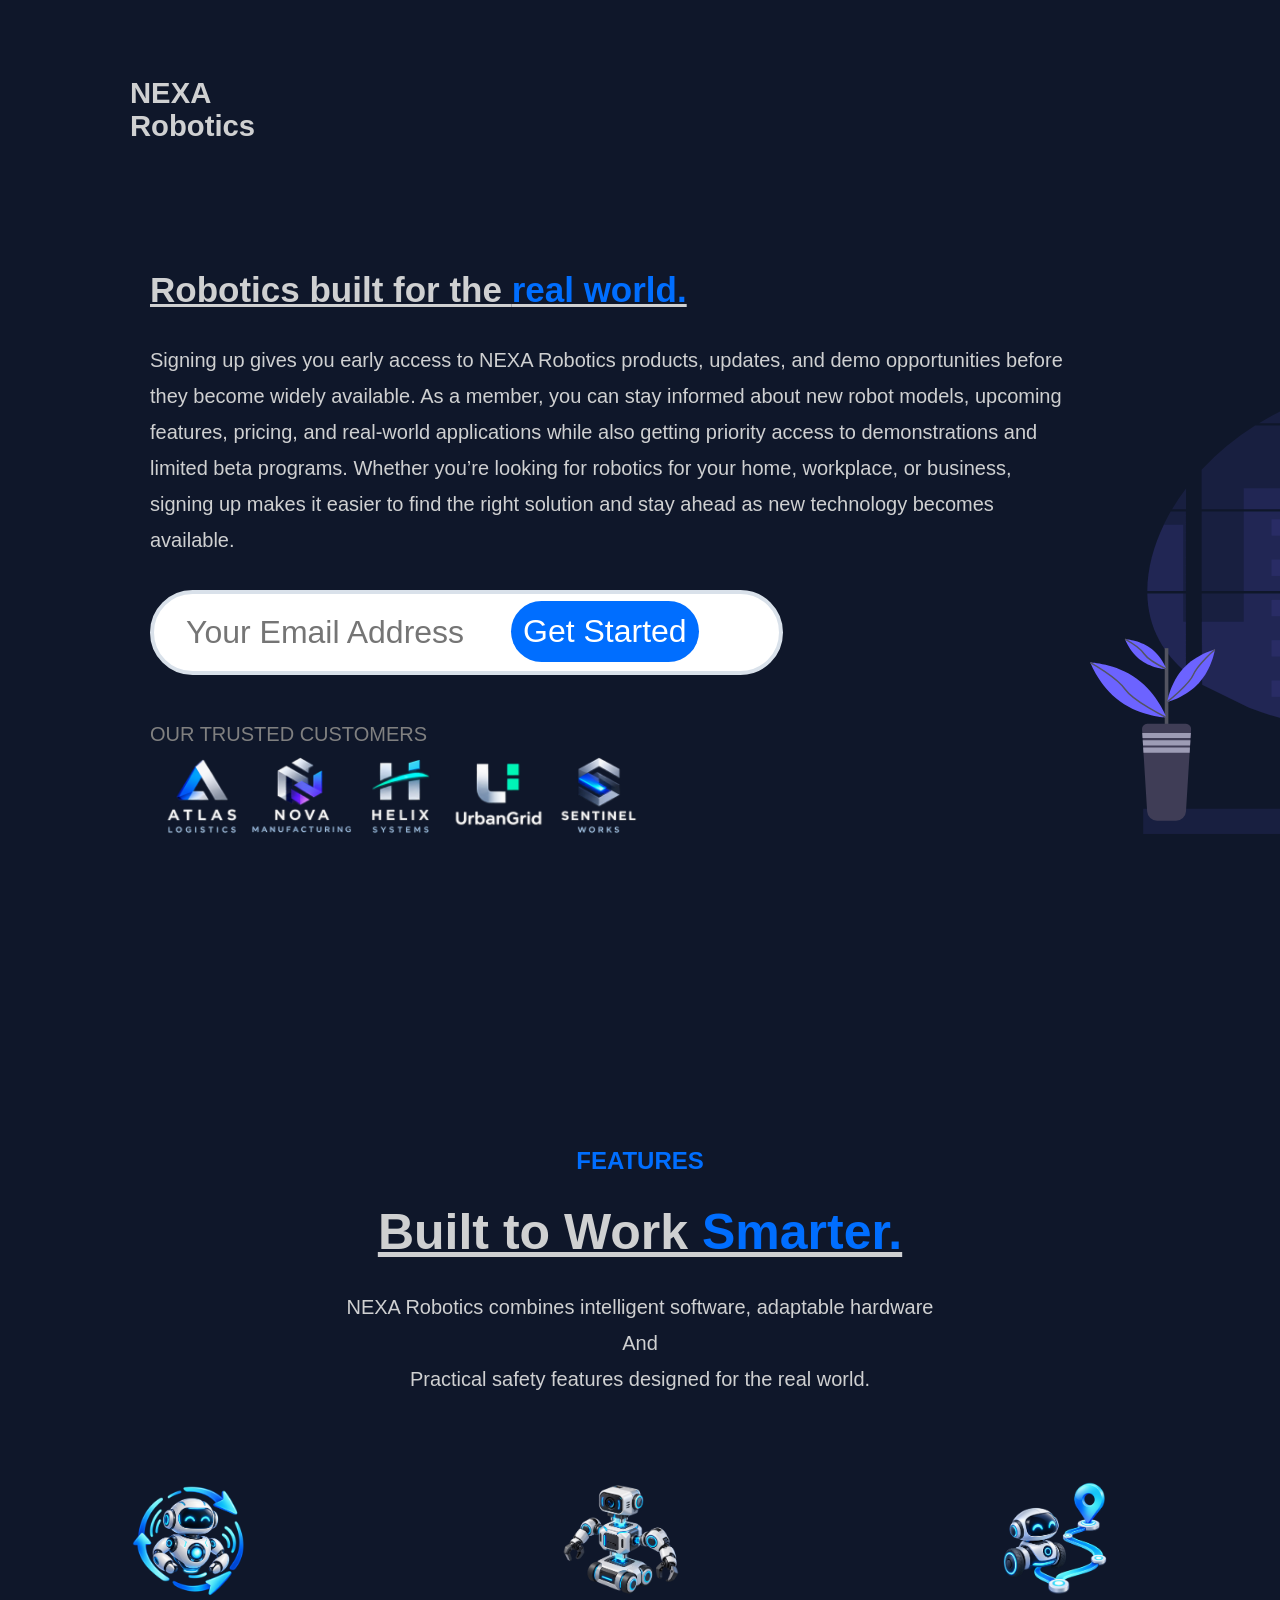
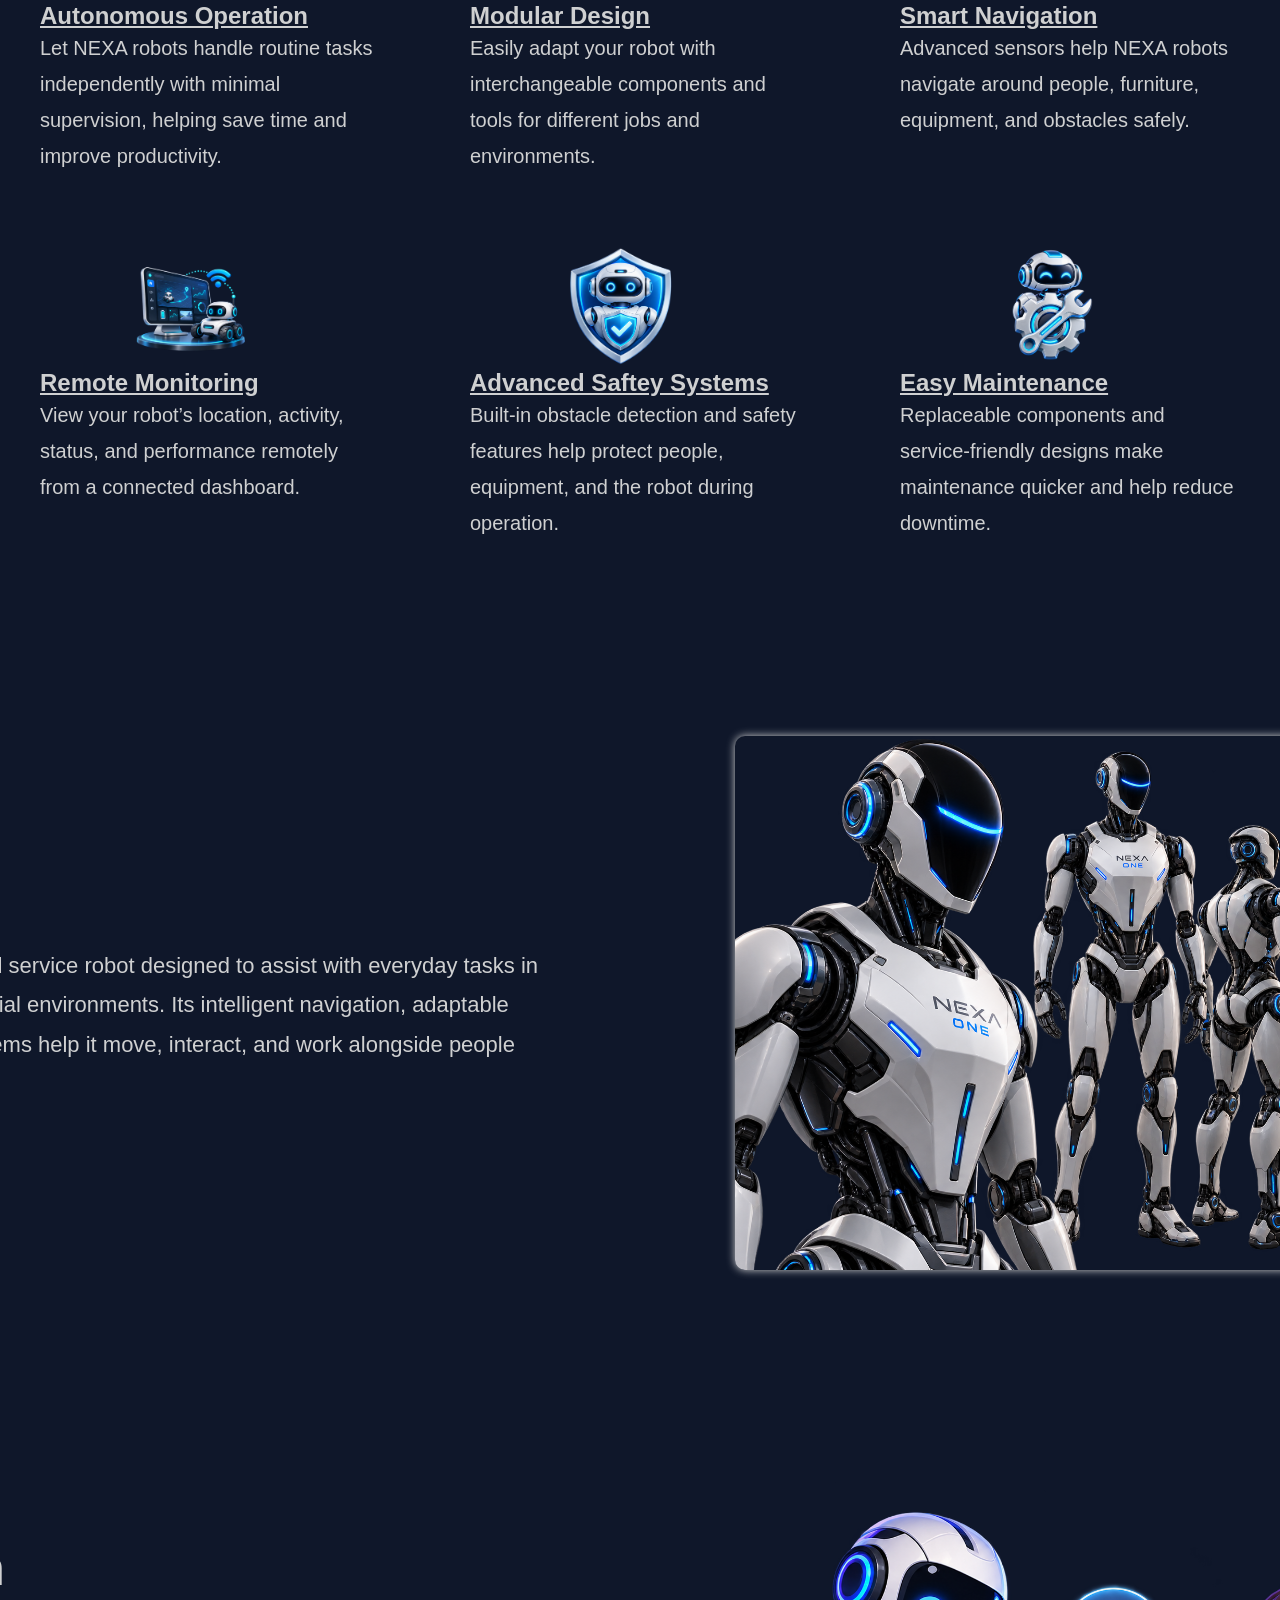
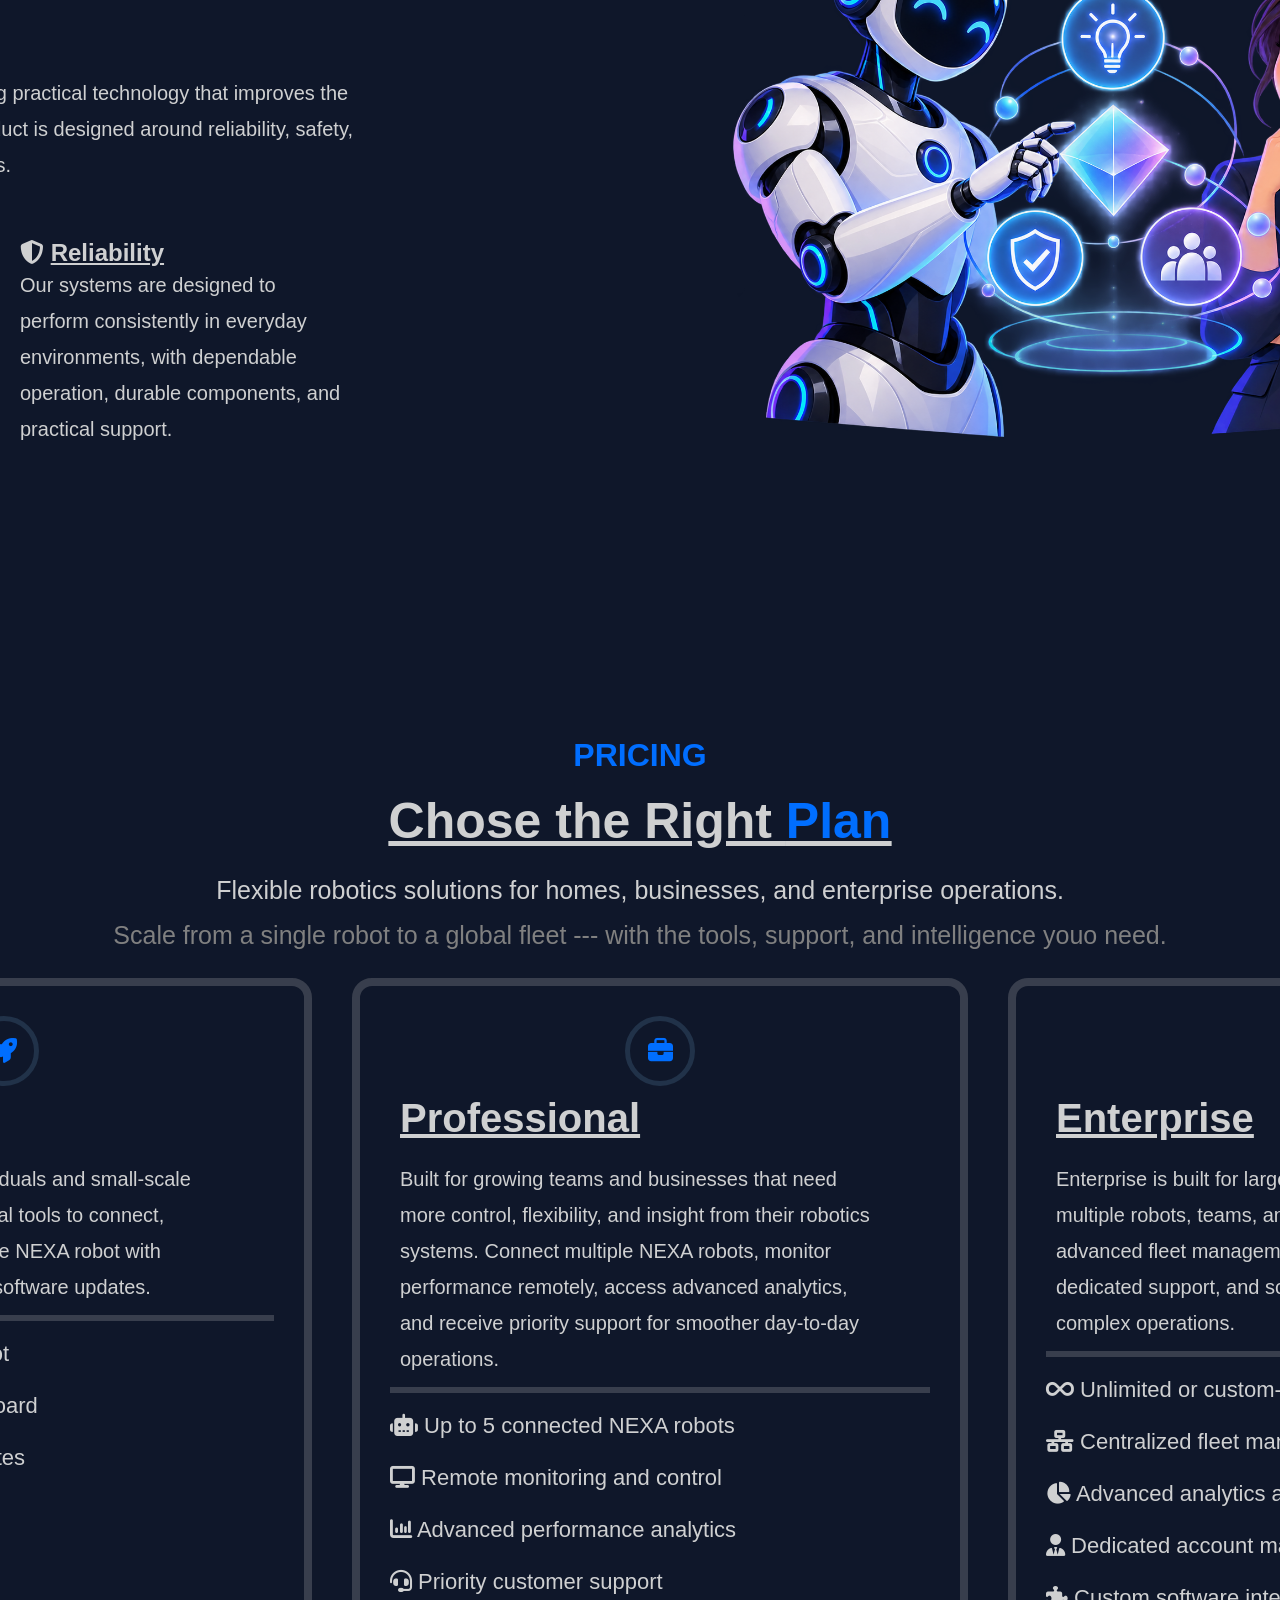
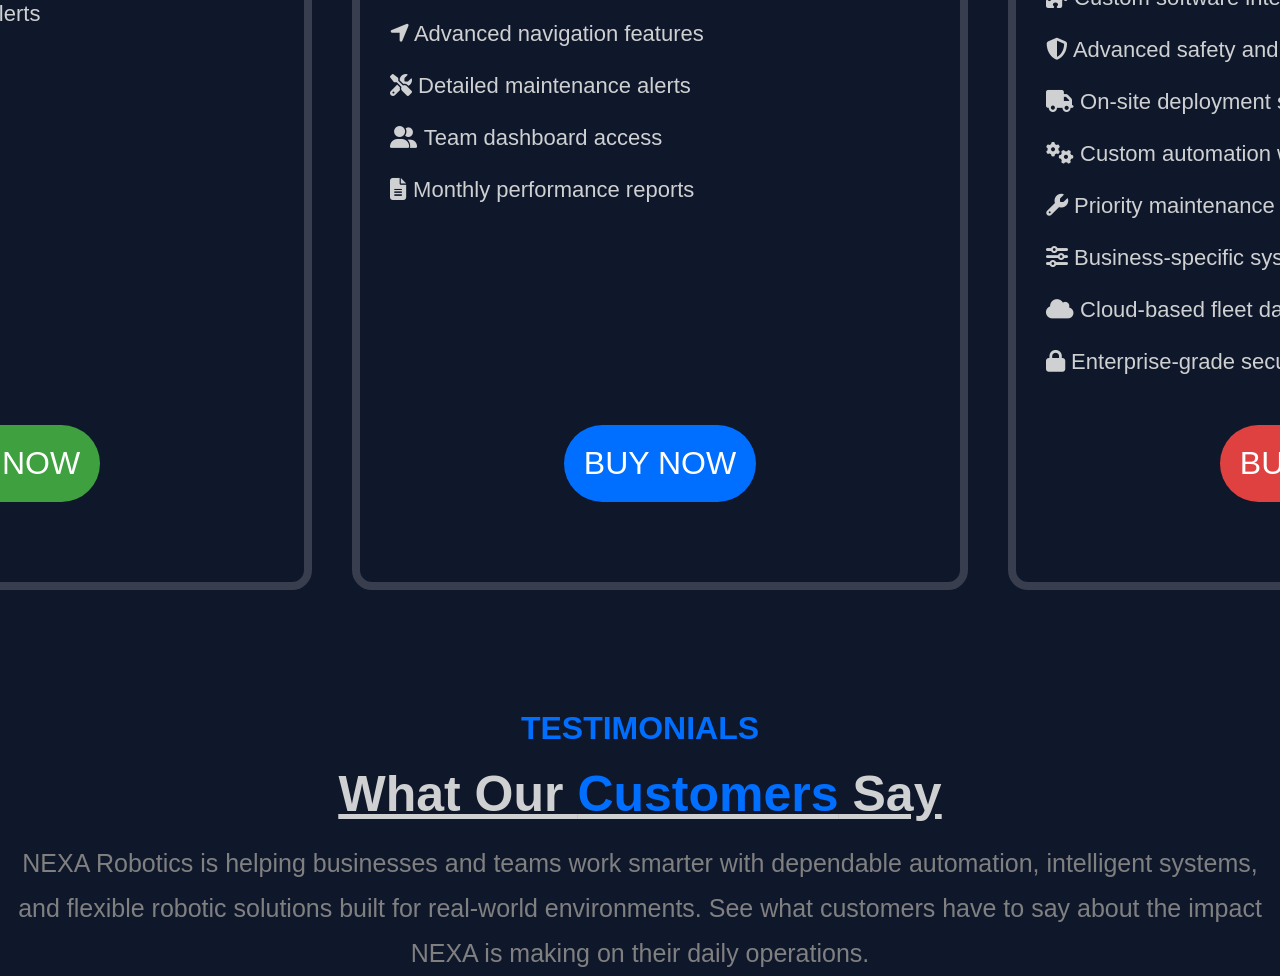
==== index.html @ 215483c0 "testimonials" ====
<!DOCTYPE html>
<html lang="en">
<head>
  <meta charset="UTF-8">
  <meta name="viewport" content="width=device-width, initial-scale=1.0">
  <title>NEXA Robotics</title>
  <link rel="stylesheet" href="style.css">

  <link
  rel="stylesheet"
  href="https://cdnjs.cloudflare.com/ajax/libs/font-awesome/6.7.2/css/all.min.css"/>


</head>
<body>
  <nav>
  <section class="landing">

<div class="page-title">
  <img class="page__title--img" src="./assets/CHP.png" alt="CHP">
  <h1>NEXA Robotics</h1>
</div>

    <ul class="nav__link--list">
      <li class="nav__link">
        <a href="index.html" class="nav__link--underline">Home</a>
      </li>

      <li class="nav__link"><a href="pages/about.html" class="nav__link--underline">About</a></li>
      <li class="nav__link"><a href="pages/blog.html" class="nav__link--underline">Blog</a></li>
      <li class="nav__link"><a href="pages/pricing.html" class="nav__link--underline">Pricing</a></li>
      <li class="nav__link"><a href="mailto:Buchert_Industries@outlook.com" class="nav__link--underline">Contact</a></li>
      <li class="nav__link"><a href="pages/login.html" class="nav__link--underline">Login</a></li>
      <li class="nav__link"><a href="pages/signup.html" class="nav__link--signup">Sign Up</a></li>
    </ul>
    </nav>

  <header>
    <div class="container">
      <div class="row">
        <div class="header__description">
          <h2>Robotics built for the 
            <span class="text--color">real world.</span>
          </h2>
          <p class="header__description--para">
            Signing up gives you early access to NEXA Robotics products, updates, and demo opportunities before they become widely available. As a member, you can stay informed about new robot models, upcoming features, pricing, and real-world applications while also getting priority access to demonstrations and limited beta programs. Whether you’re looking for robotics for your home, workplace, or business, signing up makes it easier to find the right solution and stay ahead as new technology becomes available.

          </p>

          <div class="header__email">
            <input type="text" class="header__email--input" placeholder="Your Email Address">
            <button class="header__email--btn">Get Started</button>
          </div>

          <br>
          <p class="header__customers--title">
            OUR TRUSTED CUSTOMERS
          </p>
        <img src="./assets/TC.png" class="header__customers" alt="TC">

        </div>

        <figure class="header__img--wrapper"> 
          <img src="./assets/undraw_robotics_0czc.svg" class="header__img" alt="GSW">
        </figure>
      </div>

    </div>

      </header>  
    </section>
<br>

<!--Features-->
    <section id="features">
      <div class="container">
        <div class="row__narrow">
          
        <div class="features__title"> 
          <h4><span class="text--color">FEATURES</span></h4>
          <br>
        <u> 
          <h1>Built to Work 
            <span class="text--color">Smarter.</span>
          </h1> 
        </u>
            
          <br>
            <p class="features__subtitle ">NEXA Robotics combines intelligent software, adaptable hardware <br>And<br> Practical safety features designed for the real world.</p>

      </div>


<!--Antonomous Operation-->
        <div class="features__list">

        <div class="feature">
          <div class="feature__row">
            <figure class="feature__img--wrapper">
              <img src="./assets/AO.png" alt="Autonomous Operation" class="feature__img">
            </figure>

            <div class="feature__text">
              <h2 class="feature__title">Autonomous Operation</h2>
              <p class="feature__para">Let NEXA robots handle routine tasks independently with minimal supervision, helping save time and improve productivity.</p>
            </div>
          </div>
        </div>

<!--Modular Design-->
        <div class="feature">
          <div class="feature__row">
            <figure class="feature__img--wrapper">
              <img src="./assets/MD.png" alt="Autonomous Operation" class="feature__img">
            </figure>

            <div class="feature__text">
              <h2 class="feature__title">Modular Design</h2>
              <p class="feature__para">Easily adapt your robot with interchangeable components and tools for different jobs and environments.</p>
            </div>
          </div>
        </div>

<!--Smart Nav-->
        <div class="feature">
          <div class="feature__row">
            <figure class="feature__img--wrapper">
              <img src="./assets/SN.png" alt="Autonomous Operation" class="feature__img">
            </figure>

            <div class="feature__text">
              <h2 class="feature__title">Smart Navigation</h2>
              <p class="feature__para">Advanced sensors help NEXA robots navigate around people, furniture, equipment, and obstacles safely.</p>
            </div>
          </div>
        </div>

<!--Remote Monitoring-->
        <div class="feature">
          <div class="feature__row">
            <figure class="feature__img--wrapper">
              <img src="./assets/RM.png" alt="Autonomous Operation" class="feature__img">
            </figure>

            <div class="feature__text">
              <h2 class="feature__title">Remote Monitoring</h2>
              <p class="feature__para">View your robot’s location, activity, status, and performance remotely from a connected dashboard.</p>
            </div>
          </div>
        </div>

<!--Advanced Saftey Systems-->
        <div class="feature">
          <div class="feature__row">
            <figure class="feature__img--wrapper">
              <img src="./assets/ASS.png" alt="Autonomous Operation" class="feature__img">
            </figure>

            <div class="feature__text">
              <h2 class="feature__title">Advanced Saftey Systems</h2>
              <p class="feature__para">Built-in obstacle detection and safety features help protect people, equipment, and the robot during operation.</p>
            </div>
          </div>
        </div>

<!--Easy Maintenance-->
        <div class="feature">
          <div class="feature__row">
            <figure class="feature__img--wrapper">
              <img src="./assets/EM.png" alt="Autonomous Operation" class="feature__img">
            </figure>

            <div class="feature__text">
              <h2 class="feature__title">Easy Maintenance</h2>
              <p class="feature__para">Replaceable components and service-friendly designs make maintenance quicker and help reduce downtime.</p>
            </div>
          </div>
        </div>
        
      </div>
<br>



<!--Latest Product-->
      <section id="latest">
        <div class="container">
          <div class="latest-product">

            <div class="latest-title">
              
              <h2 class="text--color">LATEST RELEASE</h2>
              <br>
              
              <h1>NEXA ONE</h1>
              <br>
            
            <div class="latest__para">
              <p class="latest__para--text">NEXA One is a versatile humanoid service robot designed to assist with everyday tasks in homes, workplaces, and commercial environments. Its intelligent navigation, adaptable design, and advanced safety systems help it move, interact, and work alongside people efficiently and reliably.</p>
            
            </div>
            
            <div class="latest__ON">
                <button class="latest__ON--btn">
                  Order Now
                </button>

              </div>

            </div>

            <div class="latest__product">

              <figure class="latest__product--wrapper">
                <img src="./assets/NEXA-ONE.png" alt="" class="latest__product--img">

              </figure>

            </div>
          </div>
        </div>
      </section>



<!--Company Values-->
<section id="values">
    <div class="containter">
      <div class="company__values">
        <div class="company__values--wrapper">

          <div class="company__values--title">

              <h2 class="text--color">VALUES</h2>
              <br>

              <h1>We Build With <span class="text--color">Purpose.</span></h1>

              <p class="values__title--para">
                NEXA Robotics is focused on creating practical technology that improves the way people live and work. Every product is designed around reliability, safety, adaptability, and long-term usefulness.
              </p>            
          </div>
<br>    
<br> 
<!--Innovation-->             
              <div class="values__list">
                <div class="company__value--title">
                  <h2><i class="fa-solid fa-lightbulb"></i> <u>Innovation</u></h2>


                  <p>
                    We push robotics forward with smarter software, adaptable hardware, and new ideas designed to solve real-world problems.
                  </p>
                </div>

        
<!--Reliability-->

                <div class="company__value--title">
                  <h2><i class="fa-solid fa-shield-halved"></i> <u>Reliability</u></h2>

                  <p>
                    Our systems are designed to perform consistently in everyday environments, with dependable operation, durable components, and practical support.
                  </p>
                </div>

            </div>
<br>
            <div class="value__LM">
              <button class="value__LM--btn">
                Learn More
              </button>
            </div>
            
          </div>

<!--Main Company Value Image-->
            <div class="values__img">

              <figure class="values__img--wrapper">
                <img src="./assets/Values.png" alt="" class="company__values--img">

              </figure>

            </div>

          </div>
        </div>
  </section>

<!-- Plans -->
  <section id="pricing">
    <div class="container">
      <div class="customer__plans--wrapper">

          <div class="customer__plans--title">
            <h2><span class="text--color">PRICING</span></h2>
            <br>
            
            <u>
              <h1>Chose the Right <span class="text--color">Plan</span></h1>
            </u>            
            <br>
            
            <p>Flexible robotics solutions for homes, businesses, and enterprise operations.</p>
            <p><span class="sub__text--color">Scale from a single robot to a global fleet --- with the tools, support, and intelligence youo need.</span></p>

          </div>

<!-- Plan Types -->
<div class="plan__types">

<!-- Starter -->
            <div class="plan__type">

              <div class="main__icon--wrapper">
                <h4 class="plan__main--i"><i class="fa-solid fa-rocket"></i></h4>
              </div>

                <h2 class="plan__type--title">Starter</h2>
                <p class="plan__type--para">A simple entry point for individuals and small-scale robotics use. Get the essential tools to connect, monitor, and maintain a single NEXA robot with straightforward support and software updates.</p>
              <h1 class="plan__title--sep"></h1>
              
            <div class="WYG__list--wrapper">
              <div class="WYG__list">
                <ul><i class="fa-solid fa-robot"></i> 1 connected NEXA robot</ul>
                <br>
                <ul><i class="fa-solid fa-desktop"></i> Basic monitoring dashboard</ul>
                <br>
                <ul><i class="fa-solid fa-rotate"></i> Standard software updates</ul>
                <br>
                <ul><i class="fa-solid fa-envelope"></i> Email support</ul>
                <br>
                <ul><i class="fa-solid fa-chart-line"></i> Basic activity reports</ul>
                <br>
                <ul><i class="fa-solid fa-bell"></i> Essential maintenance alerts</ul>
              </div>

              <div class="plan__button--wrapper">
                <div class="price__low--wrapper">
                  <button class="price__low">
                    BUY NOW
                  </button>
                </div>
              </div>

            </div>
          </div>

<!-- Professional -->
            <div class="plan__type">

              <div class="main__icon--wrapper">
                <h4 class="plan__main--i"><i class="fa-solid fa-briefcase"></i></h4>
              </div>

                <h2 class="plan__type--title">Professional</h2>
                <p class="plan__type--para">Built for growing teams and businesses that need more control, flexibility, and insight from their robotics systems. Connect multiple NEXA robots, monitor performance remotely, access advanced analytics, and receive priority support for smoother day-to-day operations.</p>
              <h1 class="plan__title--sep"></h1>

            <div class="WYG__list--wrapper">
              <div class="WYG__list">
                <ul><i class="fa-solid fa-robot"></i> Up to 5 connected NEXA robots</ul>
                  <br>
                <ul><i class="fa-solid fa-display"></i> Remote monitoring and control</ul>
                  <br>
                <ul><i class="fa-solid fa-chart-column"></i> Advanced performance analytics</ul>
                  <br>
                <ul><i class="fa-solid fa-headset"></i> Priority customer support</ul>
                  <br>
                <ul><i class="fa-solid fa-location-arrow"></i> Advanced navigation features</ul>
                  <br>
                <ul><i class="fa-solid fa-screwdriver-wrench"></i> Detailed maintenance alerts</ul>
                  <br>
                <ul><i class="fa-solid fa-user-group"></i> Team dashboard access</ul>
                  <br>
                 <ul><i class="fa-solid fa-file-lines"></i> Monthly performance reports</ul>
              </div>

              <div class="plan__button--wrapper">
                <div class="price__med--wrapper">
                  <button class="price__med">
                    BUY NOW
                  </button>
                </div>
              </div>

            </div>  
          </div>
<!-- Enterprise -->

          <div class="plan__type">

            <div class="main__icon--wrapper">
              <h4 class="plan__main--i"><i class="fa-solid fa-building"></i></h4>
            </div>

              <h2 class="plan__type--title">Enterprise</h2>
              <p class="plan__type--para">Enterprise is built for large organizations managing multiple robots, teams, and locations. It includes advanced fleet management, custom integrations, dedicated support, and scalable tools designed for complex operations.</p>
            <h1 class="plan__title--sep"></h1>

            <div class="WYG__list--wrapper">
              <div class="WYG__list">
                <ul><i class="fa-solid fa-infinity"></i> Unlimited or custom-sized robot fleet</ul>
                  <br>
                <ul><i class="fa-solid fa-network-wired"></i> Centralized fleet management</ul>
                  <br>
                <ul><i class="fa-solid fa-chart-pie"></i> Advanced analytics and reporting</ul>
                  <br>
                <ul><i class="fa-solid fa-user-tie"></i> Dedicated account manager</ul>
                  <br>
                <ul><i class="fa-solid fa-puzzle-piece"></i> Custom software integrations</ul>
                  <br>
                <ul><i class="fa-solid fa-shield-halved"></i> Advanced safety and access controls</ul>
                  <br>
                <ul><i class="fa-solid fa-truck"></i> On-site deployment support</ul>
                  <br>
                <ul><i class="fa-solid fa-gears"></i> Custom automation workflows</ul>
                  <br>
                <ul><i class="fa-solid fa-wrench"></i> Priority maintenance assistance</ul>
                  <br>
                <ul><i class="fa-solid fa-sliders"></i> Business-specific system configuration</ul>
                  <br>
                <ul><i class="fa-solid fa-cloud"></i> Cloud-based fleet data synchronization</ul>
                  <br>
                <ul><i class="fa-solid fa-lock"></i> Enterprise-grade security controls</ul>
              </div>

              <div class="plan__button--wrapper">
                <div class="price__high--wrapper">
                  <button class="price__high">
                    BUY NOW
                  </button>
                </div>
              </div>

            </div>
          </div>

          
          </div>
        </div>
      </div>
    </div>
  </section>

  <section id="testimonials">
    <div class="container">
      <div class="company__test">

        <div class="company__test--title">

          <h2><span class="text--color">TESTIMONIALS</span></h2>
          <br>

          <u>
            <h1>What Our <span class="text--color">Customers</span> Say</h1>
          </u>
          <br>

          <p><span class="sub__text--color">
            NEXA Robotics is helping businesses and teams work smarter with dependable automation, intelligent systems, and flexible robotic solutions built for real-world environments. See what customers have to say about the impact NEXA is making on their daily operations.
          </span></p>

        </div>

                
        </div>
      </div>
    </section>

  </body>
</html>
---- style.css ----
* {
  font-family: "Franklin Gothic Medium", "Arial Narrow", Arial, sans-serif;
  padding: 0;
  margin: 0;
  box-sizing: border-box;
  color: rgb(207, 208, 209);

}

body {
  background-color: #0f172a;
}

html {
  scroll-behavior: smooth;
}

a {
  text-decoration: none;
}

p {
  font-size: 20px;
  line-height: 1.8;
  display: block;
}

.text--color {
  color: rgb(0, 110, 255);
}

.sub__text--color{
  color: grey;
}

@keyframes fade-up {
  0% {
    opacity: 0;
    transform: translateY(40px);
  }

  100% {
    opacity: 1;
    transform: translateY(0);
  }
}

/*Nav Animation*/
.nav__link--underline {
  position: relative;
  text-decoration: none;
}

.nav__link--underline::after {
  content: "";
  position: absolute;
  left: 0;
  bottom: -4px;

  width: 0;
  height: 3px;

  background-color: rgb(0, 110, 255);
  transition: width 0.4s ease;
}

.nav__link--underline:hover::after {
  width: 100%;
}

.nav__link--signup {
  padding: 10px;
  border-radius: 100px;
  transition: all 800ms ease;
}

.nav__link--signup:hover {
  background-color: rgb(0, 110, 255);
  color: white;
}

/*Landing*/

.landing {
  display: inline-block;
  display: flex;
}

.nav__link--list {
  padding-left: 1000px;
  list-style: none;
  display: flex;
  align-items: center;
  gap: 40px;
  font-size: 25px;
  animation: fade-up 600ms 1000ms backwards;
}

.page-title {
  display: flex;
  margin: 30px;
  padding: 30px;
  justify-content: space-around;
  align-items: center;
  padding-left: 100px;
  font-size: 25px;
  animation: fade-up 600ms 1000ms backwards;
}

.page__title--img {
  overflow: hidden;
  border-radius: 8px;
  height: 100px;
  width: 100px;
  max-width: 100%;
  margin: 0 auto;
  justify-content: space-between;
  align-items: center;
  animation: fade-up 600ms 1000ms backwards;
}

/* Get Started */
.row {
  display: flex;
  align-items: center;
  justify-content: space-between;

  max-width: 1200px;
  margin-left: 100px;
  padding: 50px;
}

.header__customers {
  width: 500px;
  max-width: 100%;
  margin-top: -40px;
  display: flex;
  animation: fade-up 400ms 350ms backwards;
}

.header__img {
  width: 500%;
  max-width: 768px;
  overflow: hidden;
  border-radius: 12px;
  margin-left: 20px;
  animation: fade-up 400ms 600ms backwards;
}

.header__description h2 {
  text-decoration: underline;
  font-size: 35px;
  animation: fade-up 400ms 900ms backwards;
}

.header__description--para {
  margin: 32px 0px;
  animation: fade-up 400ms 800ms backwards;
}

.header__email {
  margin: 25px auto;
  animation: fade-up 400ms 600ms backwards;
}

.header__customers--title {
  color: grey;
  animation: fade-up 400ms 400ms backwards;
}

.header__email--input {
  font-size: xx-large;
  position: absolute;

  z-index: 1;
  border-radius: 500px;
  border-style: solid;
  border-image: none;
  border: 4px solid #d9e1ea;
  padding: 20px 192px 20px 32px;
  transform: scale(1);
  transition: all 800ms ease;
}

.header__email--btn {
  position: relative;
  margin: 11px;
  z-index: 2;
  left: 350px;
  font-size: xx-large;
  padding: 12px;
  border-radius: 500px;
  background-color: rgb(0, 110, 255);
  color: white;
  transform: scale(1);
  transition: 500ms ease;
  border: none;
}

.header__email--input:hover {
  border-color: rgb(0, 110, 255);
  box-shadow: 0 0 16px;
  transform: scale(1.03);
}

.header__email--btn:hover {
  color: lightgrey;
  background-color: rgb(29, 92, 175);
  transform: scale(0.97);

}

/*Features*/

.features__title {
  text-align: center;
  font-size: x-large;
  margin-top: 200px;
}

.features__title h1 {
  font-size: 50px;
  text-decoration: underline;
}

.features__subtitle {
  font-size: 20px;
}

.feature__img {
  width: 125px;
  max-width: 100%;
}

.row__narrow {
  width: 100%;
  max-width: 1200px;
  margin: 0 auto;
}

.features__list {
  display: grid;
  grid-template-columns: repeat(3, 1fr);

  gap: 70px 90px;

  margin-top: 80px;
}

.feature__row {
  gap: 20px;
}

.feature__img--wrapper {
  width: 300px;
  min-width: 100px;

  display: flex;
  justify-content: center;
  align-items: center;
}

.feature__title {
  text-decoration: underline;
}

/*Latest Product*/

.latest-product {
  display: flex;
  align-items: center;
  justify-content: space-around;

  width: 100%;
  max-width: none;

  margin: 0;
  padding: 250px 70px 0 70px;
}

.latest-title {
  position: relative;
  font-size: large;
  left: -500px;
}

.latest-title h1 {
  text-decoration: underline;
  margin: 20px;
}

.latest__para {
  padding-left: 20px;
}

.latest__para--text {
  font-size: 22px;
  width: 900px;
  max-width: 900px;
  flex-shrink: 0;
}

.latest__ON button {
  display: flex;
  align-items: center;
  margin: 20px;

  font-size: xx-large;
  border-radius: 500px;
  border: none;
  padding: 8px;
  color: white;
  background-color: rgb(0, 110, 255);
  transition: all 500ms ease;
}

.latest__ON--btn:hover {
  color: lightgrey;
  background-color: rgb(29, 92, 175);
  transform: scale(0.97);
}

.latest__product--wrapper {
  display: flex;
  justify-content: space-around;
  align-items: center;
}

.latest__product--img {
  overflow: hidden;
  border-radius: 10px;
  box-shadow: 0 0 8px;
  width: 800px;
  max-width: 800px;
  margin: auto;
  position: absolute;
  z-index: 2;
}


/*Values*/
.company__values {
  position: relative;
  display: flex;
  justify-content: space-around;

  left: -460px;
  padding: 70px;
}


.company__values--title {
  position: relative;
  font-size: large;
  width: 500px;
  min-width: 100px;
  margin-top: 200px;
}

.company__values--title h1 {
  font-size: 50px;
  margin: 20px;
}

.values__title--para {
  margin: 20px;
  width: 700px;
  min-width: 100px;
}

.values__img--wrapper {
  display: flex;
  justify-content: space-around;
  align-items: center;
  padding: 200px;
}

.company__values--img{
  width: 800px;
  max-width: 800px;
  right: -150px;
  margin: auto;
  position: relative;
  z-index: 2;
}

.values__list {
  display: grid;
  grid-template-columns: repeat(2, 1fr);
  gap: 40px;

  width: 700px;
}

.value__LM button {
  display: grid;
  align-items: center;
  margin-top: 10px;
  margin-left: 0;

  font-size: x-large;
  border-radius: 500px;
  border: none;
  padding: 8px;
  color: white;
  background-color: rgb(0, 110, 255);
  transition: all 500ms ease;
}

.value__LM--btn:hover{
  color: lightgrey;
  background-color: rgb(29, 92, 175);
  transform: scale(0.97);
}


/* Plan title*/
  .customer__plans--wrapper{
  position: relative;
  justify-content: space-around;
  text-align: center;
  }

.customer__plans--title{
  position: relative;
  justify-content: space-around;
  text-align: center;
}

.customer__plans--title h2 {
  font-size: xx-large;
}

.customer__plans--title h1{
  text-decoration: underline;
  font-size: 50px;
}

.customer__plans--title p {
  font-size: 25px;
}

/* Plan Types */
.plan__types{
  display: grid;
  position: grid;
  grid-template-columns: repeat(3, 1fr);
  justify-content: center;
  gap: 40px;

}

.plan__type{
  position: relative;
  display: flex;
  flex-direction: column;
  
  border: 8px solid rgba(180, 180, 180, 0.25);
  border-radius: 20px;
  margin: 20px;
  padding: 30px;
  width: 100%;

  transition: all 800ms ease;
}

.plan__type:hover{
  color: rgb(0, 110, 255);
  box-shadow: 0 0 30px;
  transition: all 800ms ease;
}


.plan__type--title{
  font-size: 40px;
  text-decoration: underline;
}

.plan__main--i{
  display:inline-flex;
  align-items: center;
  justify-content: center;
  block-size: 50px;
  width: 60px;
  height: 60px;
  padding: 30px;
  border: 5px solid rgb(33, 50, 73);
  border-radius: 60%;
  font-size: 25px;
}

.plan__main--i i {
  color: rgb(0, 110, 255);
  background: transparent;

}

.plan__type h2, 
.plan__type p{
  text-align: left;
  padding: 10px;
}

.plan__type--para {
  width: 500px;
}

.plan__title--sep{
  position: relative;
  height: 0;
  border: 3px solid rgba(180, 180, 180, 0.25);
  align-items: center;
}

.WYG__list--wrapper {
  display: grid;
  grid-template-rows: auto 1fr;

  height: 100%;

}

.WYG__list {
  margin-top: 20px;
  text-align: left;
  font-size: 22px;
}

/* Plan Buttons */
.plan__button--wrapper{
  align-self: end;
  justify-self: center;

  margin: 0;
  padding-top: 50px;
  padding-bottom: 50px;
}

/* Low Level */
.price__low--wrapper{
  transition: all 800ms ease;
}

.price__low{
  background-color: rgb(62, 160, 62);
  color: white;
  font-size: xx-large;

  margin: 0;
  border: none;
  border-radius: 500px;
  padding: 20px;
  transition: all 800ms ease;

}

.price__low:hover {
  background-color: rgb(63, 112, 63);
  transition: all 800ms ease;
}

.price__low--wrapper:hover{
  color: rgb(62, 160, 62);
  border-radius: 500px;
  box-shadow: 0 0 30px;
  transition: all 800ms ease;

}


/* Medium Level */
.price__med--wrapper{
  transition: all 800ms ease;
}

.price__med{
  background-color: rgb(0, 110, 255);
  color: white;
  font-size: xx-large;

  margin: 0;
  border: none;
  border-radius: 500px;
  padding: 20px;

  transition: all 800ms ease;
}

.price__med:hover {
  background-color: rgb(29, 92, 175);
  transition: all 800ms ease;
}

.price__med--wrapper:hover{
  color: rgb(0, 110, 255);
  border-radius: 500px;
  box-shadow: 0 0 30px;
  transition: all 800ms ease;

}

/* High Level */
.price__high--wrapper{
  transition: all 800ms ease;
}

.price__high{
  background-color: rgb(223, 65, 65);
  color: white;
  font-size: xx-large;

  margin: 0;
  border: none;
  border-radius: 500px;
  padding: 20px;

  transition: all 800ms ease;
}

.price__high:hover {
  background-color: rgb(182, 67, 67);
  transition: all 800ms ease;
}

.price__high--wrapper:hover{
  color: red;
  border-radius: 500px;
  box-shadow: 0 0 30px;
  transition: all 800ms ease;

}



/* Testimonials */

.company__test{
  position: relative;
  justify-content: space-around;
  text-align: center;
  margin-top: 100px;
  }

.company__test--title{
  position: relative;
  justify-content: space-around;
  text-align: center;
}

.company__test--title h2{
  font-size: xx-large;
}

.company__test--title h1 {
  text-decoration: underline;
  font-size: 50px;
}

.company__test--title p{
  font-size: 25px;
}


















/*MUST be updated once project is finished*/
/* Replace this with something more efficient  */


/* ============================= */
/* RESPONSIVE DESIGN */
/* ============================= */


/* LARGE TABLETS / SMALL LAPTOPS */
@media (max-width: 1200px) {

  .nav__link--list {
    padding-left: 200px;
    gap: 25px;
    font-size: 20px;
  }

  .page-title {
    padding-left: 30px;
  }

  .row {
    max-width: 100%;
    margin-left: 0;
    padding: 50px;
  }

  .header__img {
    width: 100%;
    max-width: 600px;
  }

  .features__list {
    grid-template-columns: repeat(2, 1fr);
    gap: 60px;
    padding: 0 40px;
  }

  .latest-product {
    padding: 180px 40px 0;
  }

  .latest-title {
    left: 0;
  }

  .latest__para--text {
    width: 100%;
    max-width: 650px;
  }

  .latest__product--img {
    width: 500px;
    max-width: 500px;
  }

  .company__values {
    left: 0;
    padding: 50px;
  }

  .company__values--img {
    width: 550px;
    max-width: 550px;
    right: 0;
  }

  .values__title--para {
    width: 100%;
  }

  .values__list {
    width: 100%;
  }
}


/* TABLETS */
@media (max-width: 900px) {

  /* NAV */

  .landing {
    width: 100%;
    flex-direction: column;
    align-items: center;
  }

  .page-title {
    margin: 15px;
    padding: 15px;
  }

  .nav__link--list {
    padding-left: 0;

    flex-wrap: wrap;
    justify-content: center;

    gap: 20px;

    font-size: 18px;
  }


  /* HERO */

  .row {
    flex-direction: column;

    margin-left: 0;
    padding: 40px 30px;

    text-align: center;
  }

  .header__description {
    width: 100%;
  }

  .header__img--wrapper {
    width: 100%;

    display: flex;
    justify-content: center;

    margin-top: 60px;
  }

  .header__img {
    width: 90%;
    max-width: 600px;
    margin-left: 0;
  }

  .header__description--para {
    max-width: 700px;
    margin: 30px auto;
  }

  .header__email {
    position: relative;

    width: 100%;
    max-width: 500px;

    margin: 25px auto;
  }

  .header__email--input {
    position: relative;

    width: 100%;

    font-size: 20px;

    padding: 18px 150px 18px 25px;
  }

  .header__email--btn {
    position: absolute;

    right: 8px;
    left: auto;
    top: 50%;

    transform: translateY(-50%);

    margin: 0;

    font-size: 18px;
  }

  .header__customers {
    margin: 0 auto;
    width: 400px;
  }


  /* FEATURES */

  .features__title {
    margin-top: 120px;
    padding: 0 25px;
  }

  .features__title h1 {
    font-size: 40px;
  }

  .features__list {
    grid-template-columns: repeat(2, 1fr);

    gap: 50px 30px;

    padding: 0 30px;
  }

  .feature__img--wrapper {
    width: 100%;
  }


  /* LATEST PRODUCT */

  .latest-product {
    flex-direction: column;

    padding: 150px 30px 0;

    text-align: center;
  }

  .latest-title {
    position: static;
    left: auto;

    width: 100%;
  }

  .latest__para {
    padding-left: 0;
  }

  .latest__para--text {
    width: 100%;
    max-width: 700px;

    margin: 0 auto;
  }

  .latest__ON button {
    margin: 25px auto;
  }

  .latest__product--wrapper {
    position: relative;

    width: 100%;

    margin-top: 50px;
  }

  .latest__product--img {
    position: relative;

    width: 90%;
    max-width: 650px;

    margin: 0 auto;
  }


  /* VALUES */

  .company__values {
    flex-direction: column;

    left: 0;

    padding: 80px 30px;

    text-align: center;
  }

  .company__values--title {
    width: 100%;

    margin-top: 50px;
  }

  .values__title--para {
    width: 100%;
    max-width: 700px;

    margin: 20px auto;
  }

  .values__list {
    width: 100%;

    grid-template-columns: repeat(2, 1fr);

    gap: 30px;

    margin-top: 40px;
  }

  .values__img--wrapper {
    padding: 70px 0;
  }

  .company__values--img {
    width: 80%;
    max-width: 600px;

    right: 0;
  }

  .value__LM button {
    margin: 30px auto;
  }
}


/* PHONES */
@media (max-width: 600px) {

  p {
    font-size: 16px;
    line-height: 1.6;
  }


  /* NAV */

  .page-title {
    flex-direction: column;
    gap: 10px;
  }

  .page__title--img {
    width: 70px;
    height: 70px;
  }

  .page-title h1 {
    font-size: 24px;
  }

  .nav__link--list {
    gap: 15px;

    padding: 10px;

    font-size: 16px;
  }


  /* HERO */

  .row {
    padding: 30px 20px;
  }

  .header__description h2 {
    font-size: 28px;
  }

  .header__email {
    max-width: 100%;
  }

  .header__email--input {
    font-size: 16px;

    padding:
      16px
      115px
      16px
      20px;
  }

  .header__email--btn {
    font-size: 14px;

    padding: 12px;
  }

  .header__customers {
    width: 100%;
  }

  .header__img {
    width: 100%;
  }


  /* FEATURES */

  .features__title {
    margin-top: 80px;
  }

  .features__title h1 {
    font-size: 32px;
  }

  .features__subtitle {
    font-size: 16px;
  }

  .features__list {
    grid-template-columns: 1fr;

    padding: 0 25px;

    gap: 50px;
  }

  .feature {
    text-align: center;
  }

  .feature__img {
    width: 100px;
  }


  /* LATEST PRODUCT */

  .latest-product {
    padding:
      100px
      20px
      0;
  }

  .latest-title h1 {
    margin: 20px 0;

    font-size: 30px;
  }

  .latest__para--text {
    font-size: 17px;
  }

  .latest__ON button {
    font-size: 20px;
  }

  .latest__product--img {
    width: 100%;
    max-width: 100%;
  }


  /* VALUES */

  .company__values {
    padding: 60px 20px;
  }

  .company__values--title h1 {
    font-size: 34px;

    margin: 20px 0;
  }

  .values__list {
    grid-template-columns: 1fr;

    gap: 40px;
  }

  .company__values--img {
    width: 100%;
  }

  .values__img--wrapper {
    padding: 50px 0;
  }

  .value__LM button {
    font-size: 18px;
  }
}


/* VERY SMALL PHONES */
@media (max-width: 400px) {

  .nav__link--list {
    font-size: 14px;

    gap: 12px;
  }

  .header__description h2 {
    font-size: 24px;
  }

  .header__email--input {
    padding-right: 105px;
  }

  .header__email--btn {
    font-size: 12px;
  }

  .features__title h1 {
    font-size: 28px;
  }

  .latest-title h1 {
    font-size: 27px;
  }

  .company__values--title h1 {
    font-size: 29px;
  }
}
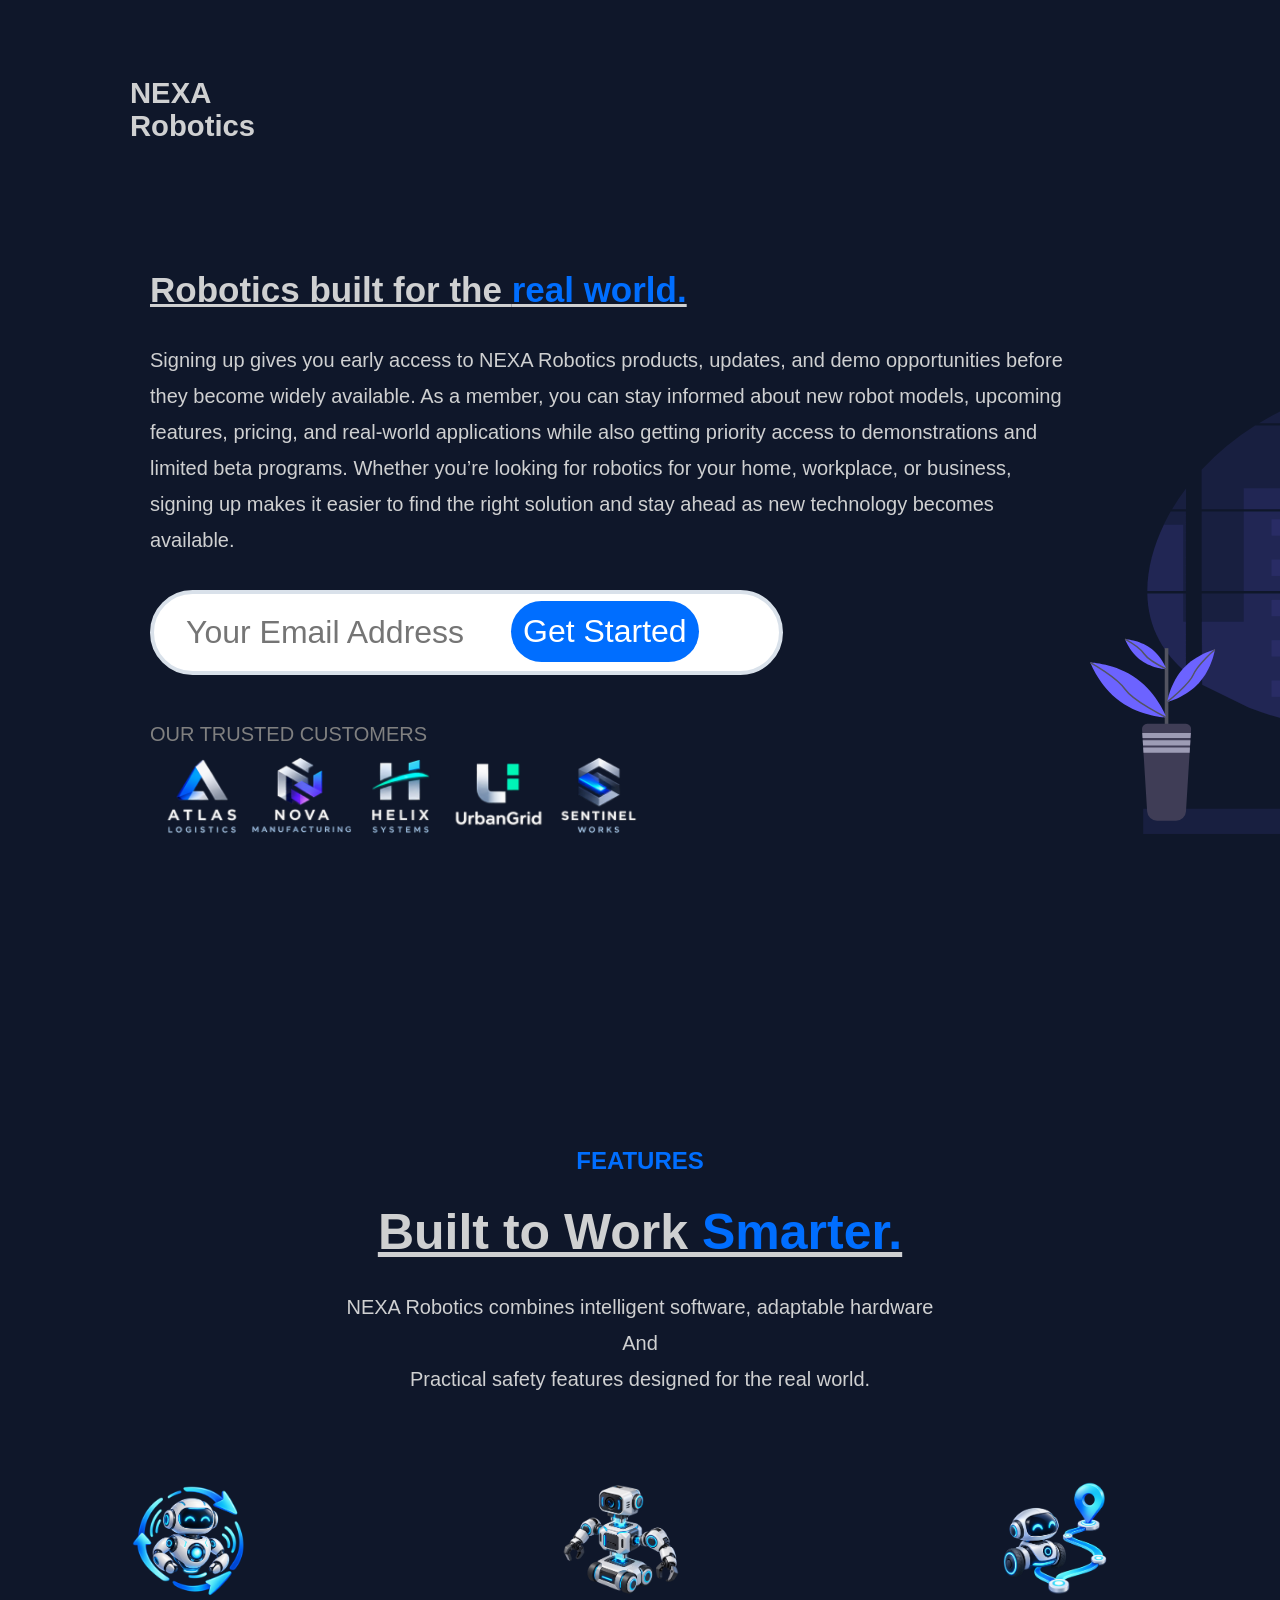
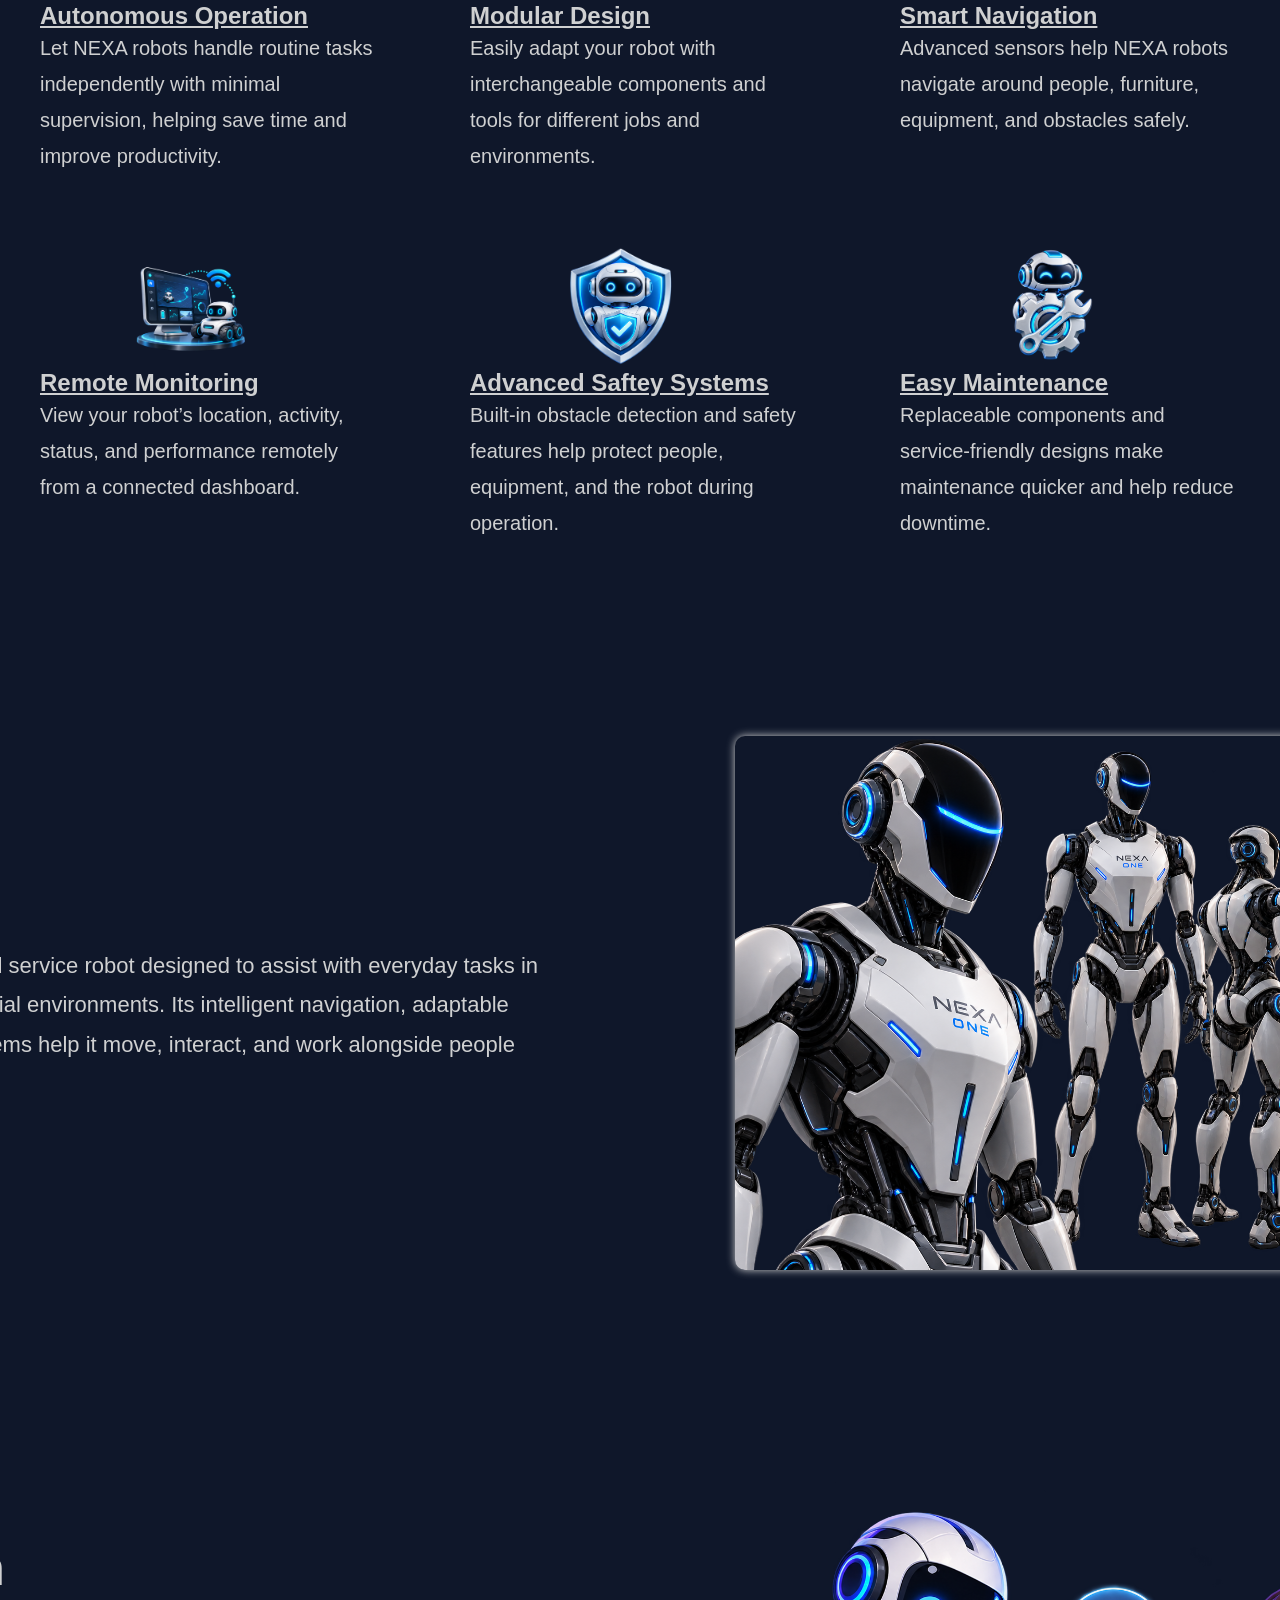
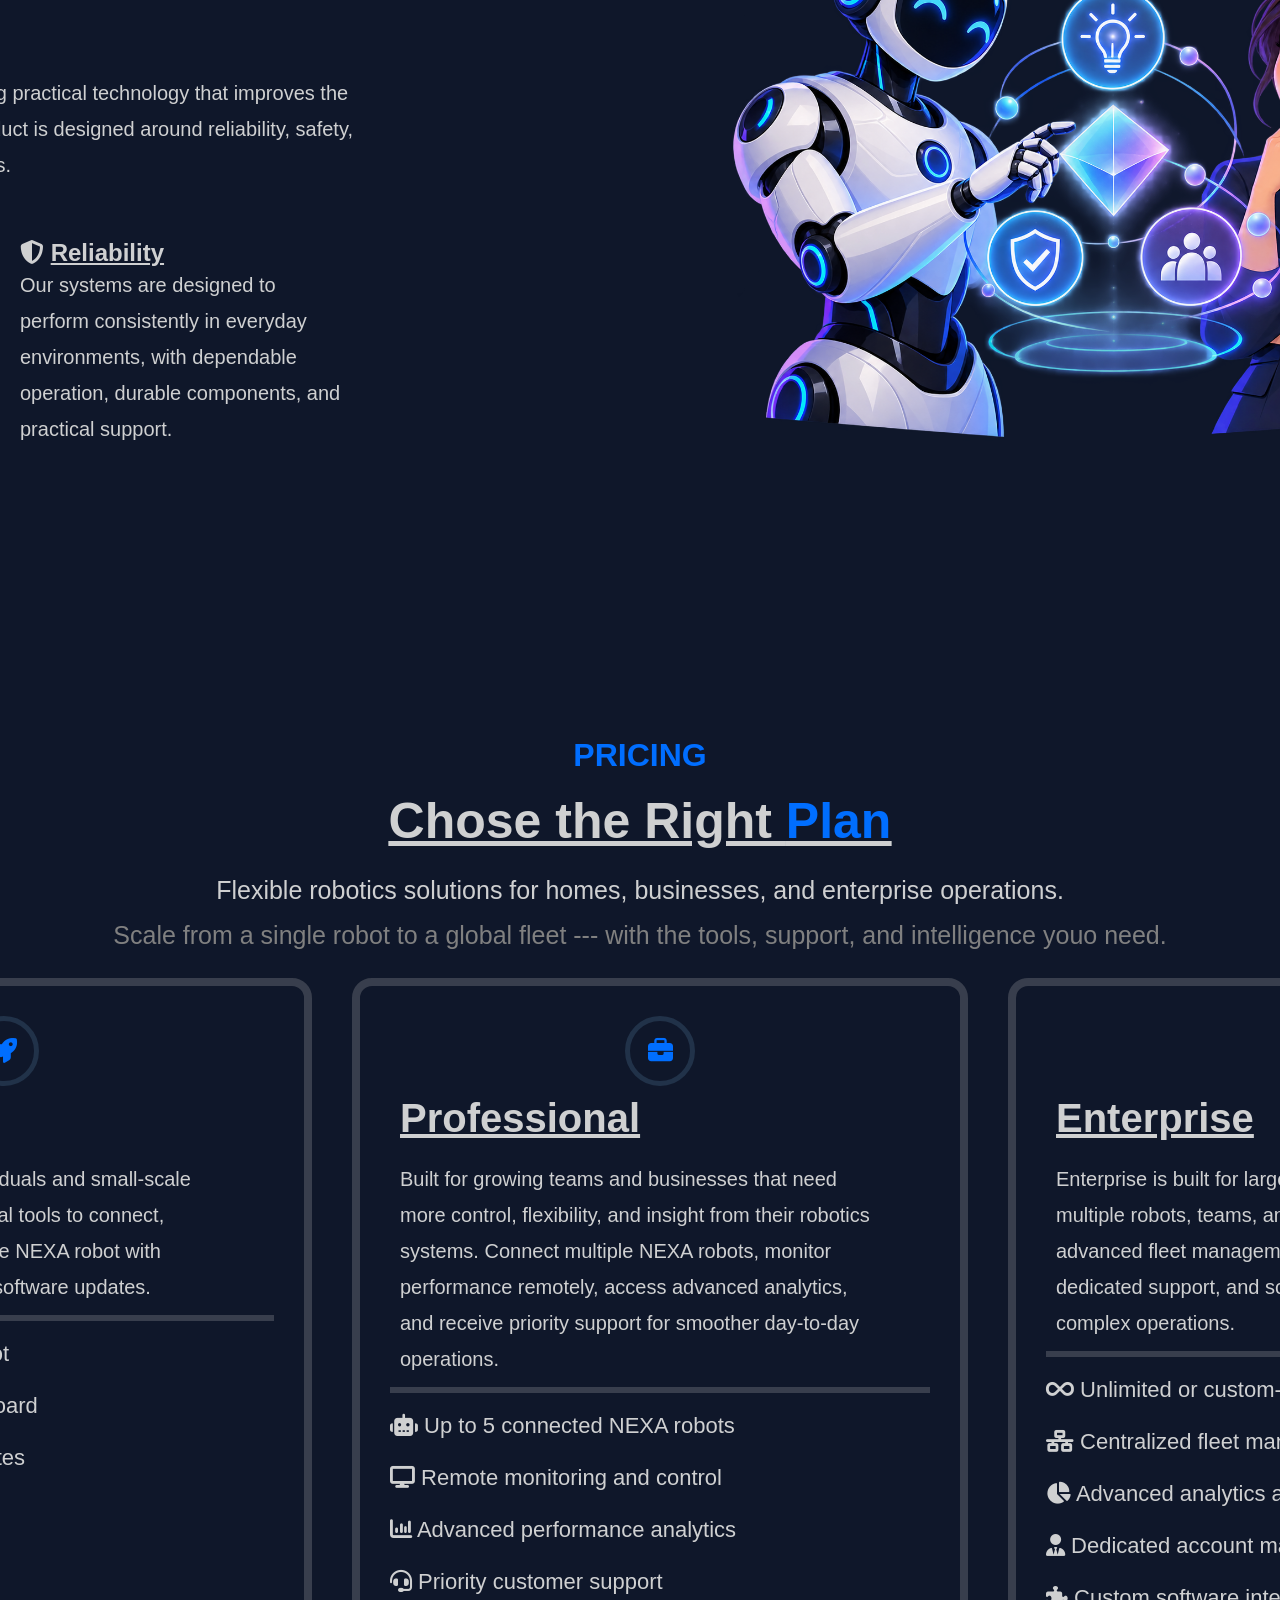
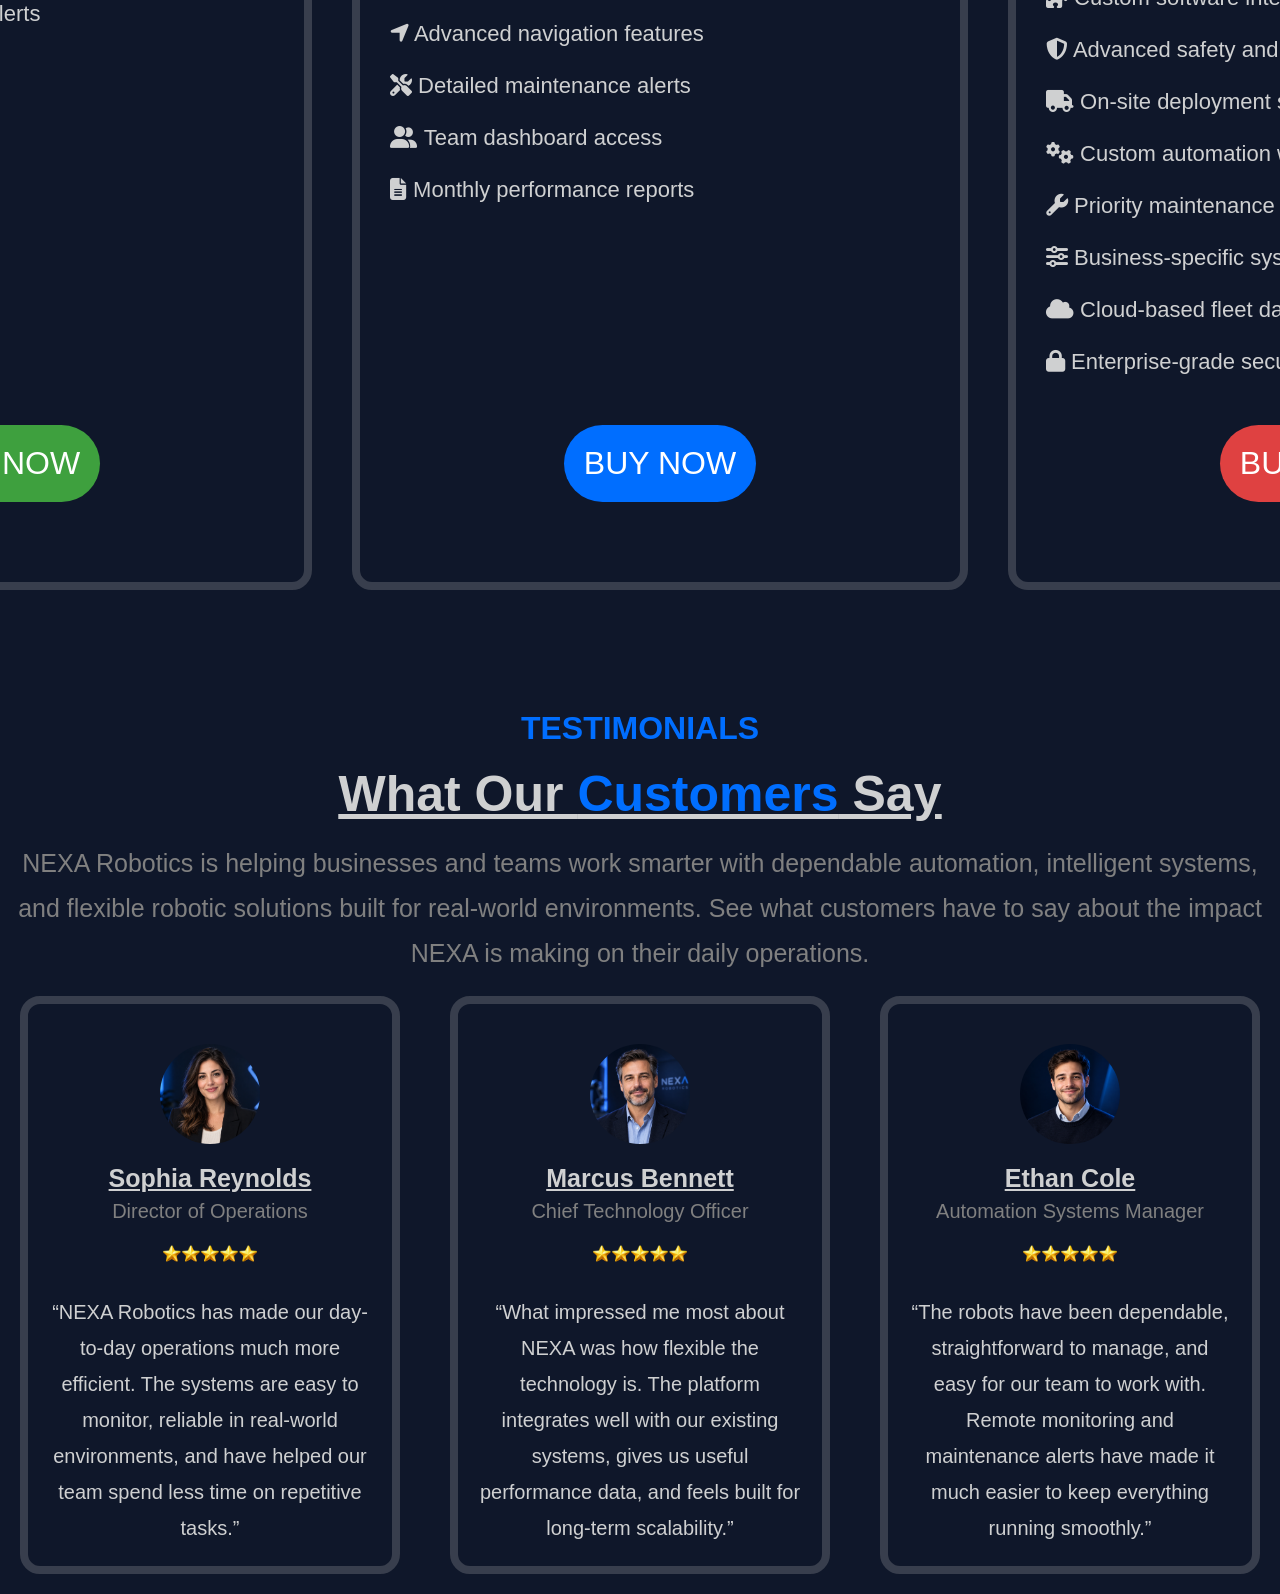
==== commit 361e38ca: "u" ====
--- a/index.html
+++ b/index.html
@@ -464,10 +464,110 @@
 
         </div>
 
+<!-- Listed Testimonials -->
+        <div class="listed__testimonials">
+          <div class="listed__test--wrapper">
+
+          <!-- Test 1 -->
+              <div class="testimonial">
+
+              <figure class="profile__img--wrapper">
+                <img src="./assets/SR-Profile.png" class="profile__img">
+              </figure>
+
+              <div class="cust__profile--text">
+
+                  <h3>Sophia Reynolds</h3>
+                  
+                  <p>
+                    <span class="sub__text--color">
+                      Director of Operations
+                    </span>
+                  </p>
+              
+              <figure class="rating__img--wrapper">
+                <img src="./assets/rating.png" alt="" class="rating__img">
+              </figure> 
+
+              </div>
+
+              <div class="cust__profile--para">
+                <p>
+                  “NEXA Robotics has made our day-to-day operations much more efficient. The systems are easy to monitor, reliable in real-world environments, and have helped our team spend less time on repetitive tasks.”
+                </p>
+              </div>
+
+            </div>
+
+          <!-- Test 2 -->
+            <div class="testimonial">
+
+              <figure class="profile__img--wrapper">
+                <img src="./assets/MB-Profile.png" class="profile__img">
+              </figure>
+
+              <div class="cust__profile--text">
+
+                  <h3>Marcus Bennett</h3>
+                  
+                  <p>
+                    <span class="sub__text--color">
+                      Chief Technology Officer
+                    </span>
+                  </p>
+              
+              <figure class="rating__img--wrapper">
+                <img src="./assets/rating.png" alt="" class="rating__img">
+              </figure> 
+                  
+              </div>
+
+              <div class="cust__profile--para">
+                <p>
+                  “What impressed me most about NEXA was how flexible the technology is. The platform integrates well with our existing systems, gives us useful performance data, and feels built for long-term scalability.”
+                </p>
+              </div>
+
+            </div>
+
+          <!-- Test 3 -->
+            <div class="testimonial">
+
+              <figure class="profile__img--wrapper">
+                <img src="./assets/EC-Profile.png" class="profile__img">
+              </figure>
+
+              <div class="cust__profile--text">
+
+                <h3>Ethan Cole</h3>
+                  
+                  <p>
+                    <span class="sub__text--color">
+                      Automation Systems Manager
+                    </span>
+                  </p>
+      
+              <figure class="rating__img--wrapper">
+                <img src="./assets/rating.png" alt="" class="rating__img">
+              </figure> 
+
+              </div>
+
+              <div class="cust__profile--para">
+                <p>
+                  “The robots have been dependable, straightforward to manage, and easy for our team to work with. Remote monitoring and maintenance alerts have made it much easier to keep everything running smoothly.”
+                </p>
+              </div>
+
+            </div>
+
+<!--  -->
+          </div>
+        </div>
                 
-        </div>
       </div>
-    </section>
+    </div>
+  </section>
 
   </body>
 </html>
--- a/style.css
+++ b/style.css
@@ -634,6 +634,7 @@
 
 /* Testimonials */
 
+/* Testimonials title */
 .company__test{
   position: relative;
   justify-content: space-around;
@@ -660,16 +661,83 @@
   font-size: 25px;
 }
 
-
-
-
-
-
-
-
-
-
-
+/* Ratings */
+
+.listed__test--wrapper {
+  display: flex;
+  position: grid;
+  grid-template-columns: repeat(3, 1fr);
+  justify-content: center;
+  gap: 10px;
+}
+
+.listed__testimonials{
+  display: flex;
+  justify-content: space-around;
+  align-items: center;
+  
+}
+
+.testimonial{
+  position: relative;
+  align-items: center;
+  
+  border: 8px solid rgba(180, 180, 180, 0.25);
+  border-radius: 20px;
+  margin: 20px;
+  padding: 20px;
+  width: 100%;
+
+}
+
+.profile__img--wrapper{
+  position: relative;
+  display: flex;
+  justify-content: space-around;
+  align-items: center;
+}
+
+.profile__img {
+  border-radius: 500px;
+  width: 100px;
+  max-width: 100px;
+  margin: 20px;
+}
+
+
+.rating__img--wrapper{
+  margin-top: 8px;
+
+}
+
+.rating__img {
+  border-radius: 500px;
+  width: 100px;
+  max-width: 100px;
+  margin: 0;
+}
+
+.cust__profile--text{
+  display: flex;
+  flex-direction: column;
+}
+
+.cust__profile--text h3{
+  display: flex;
+  justify-content: space-around;
+  align-items: center;
+  font-size: 25px;
+  text-decoration: underline;
+}
+
+.cust__profile--text p {
+  margin: 0;
+}
+
+.cust__profile--para{
+  text-align: center;
+  margin-top: 20px;
+}
 
 
 
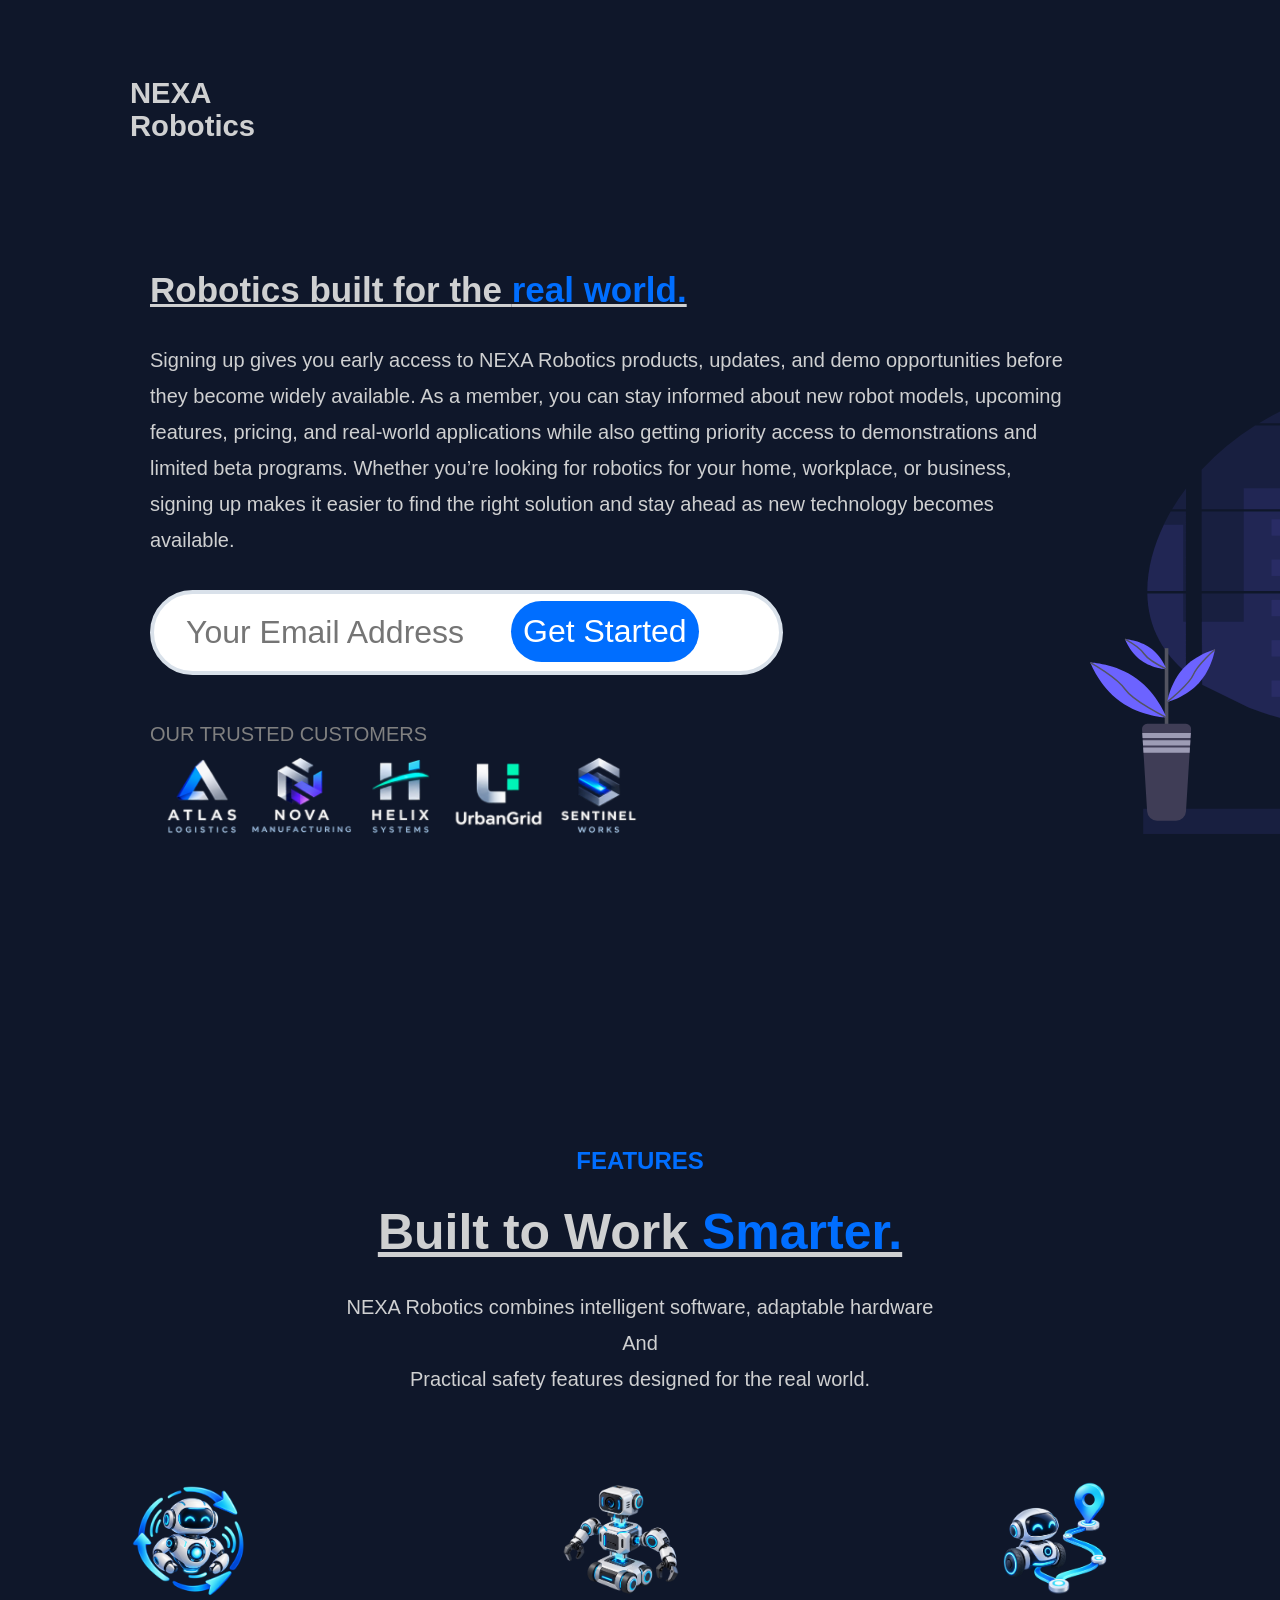
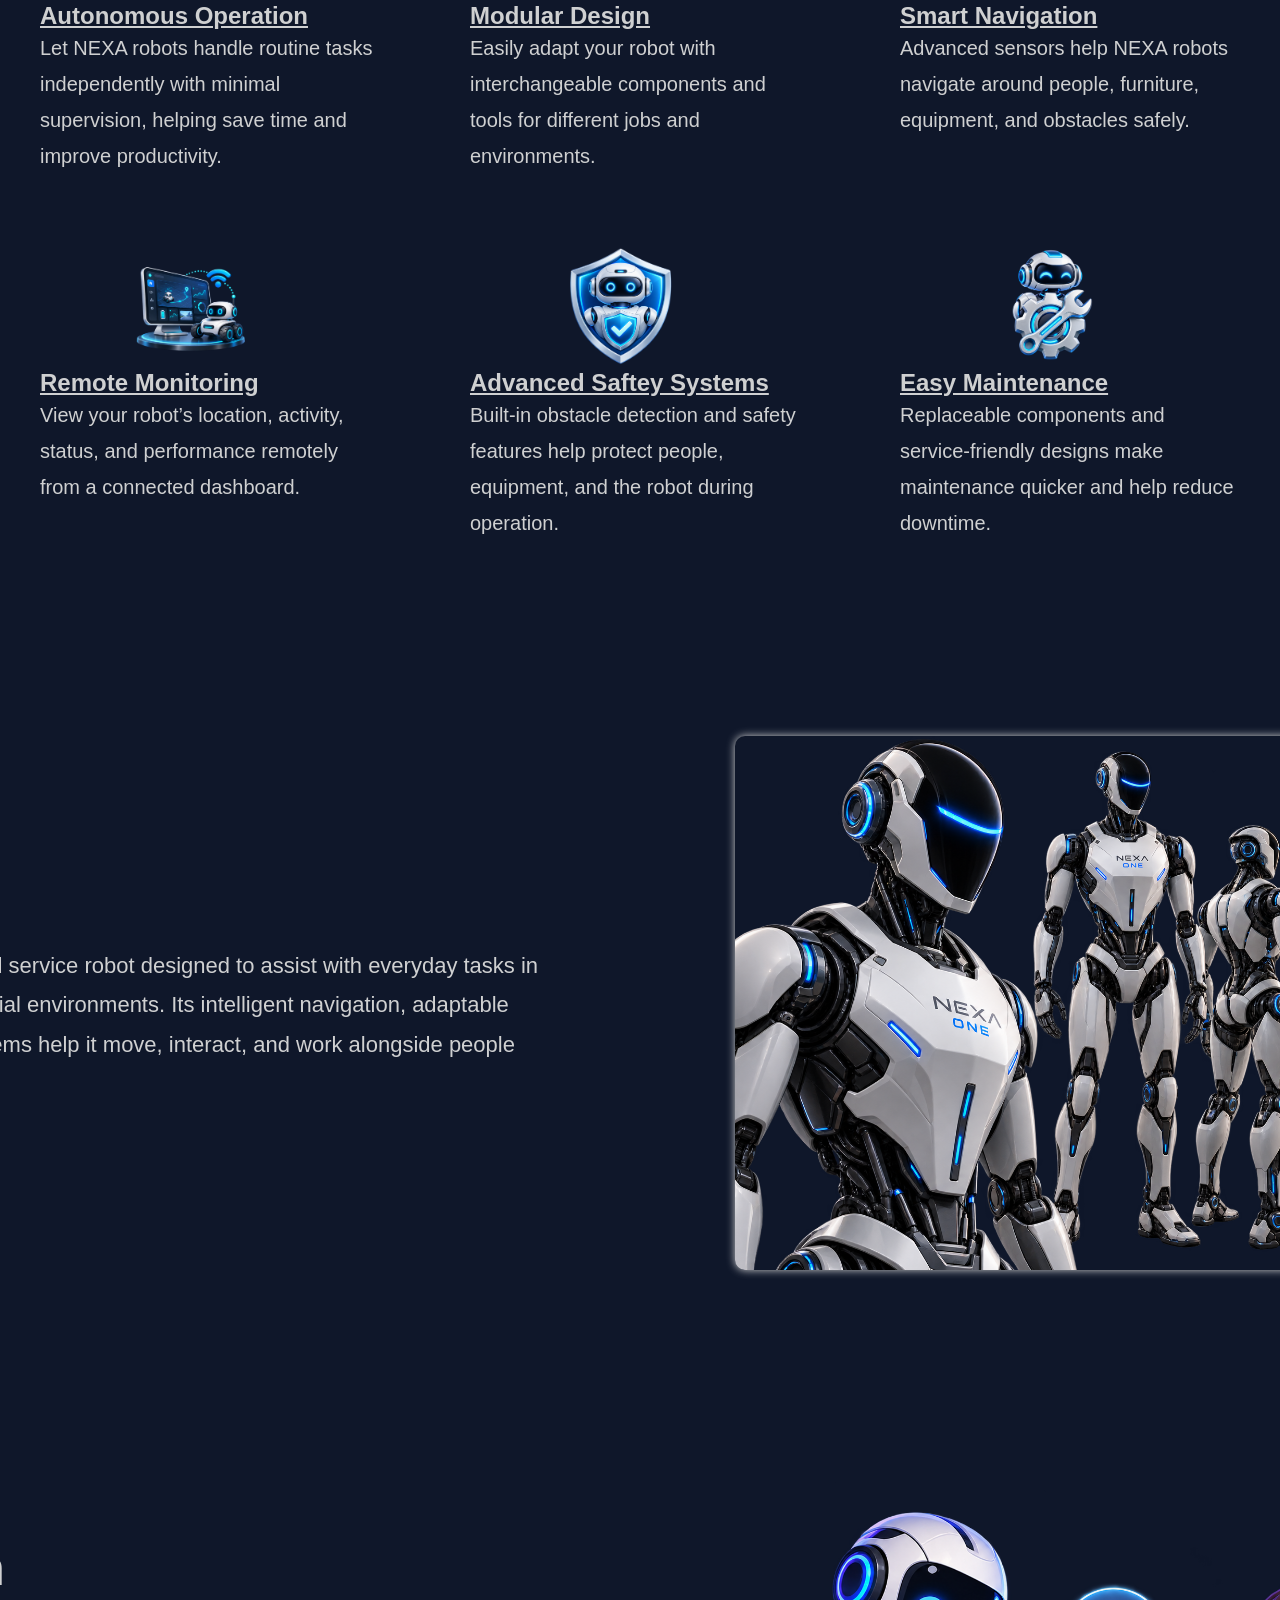
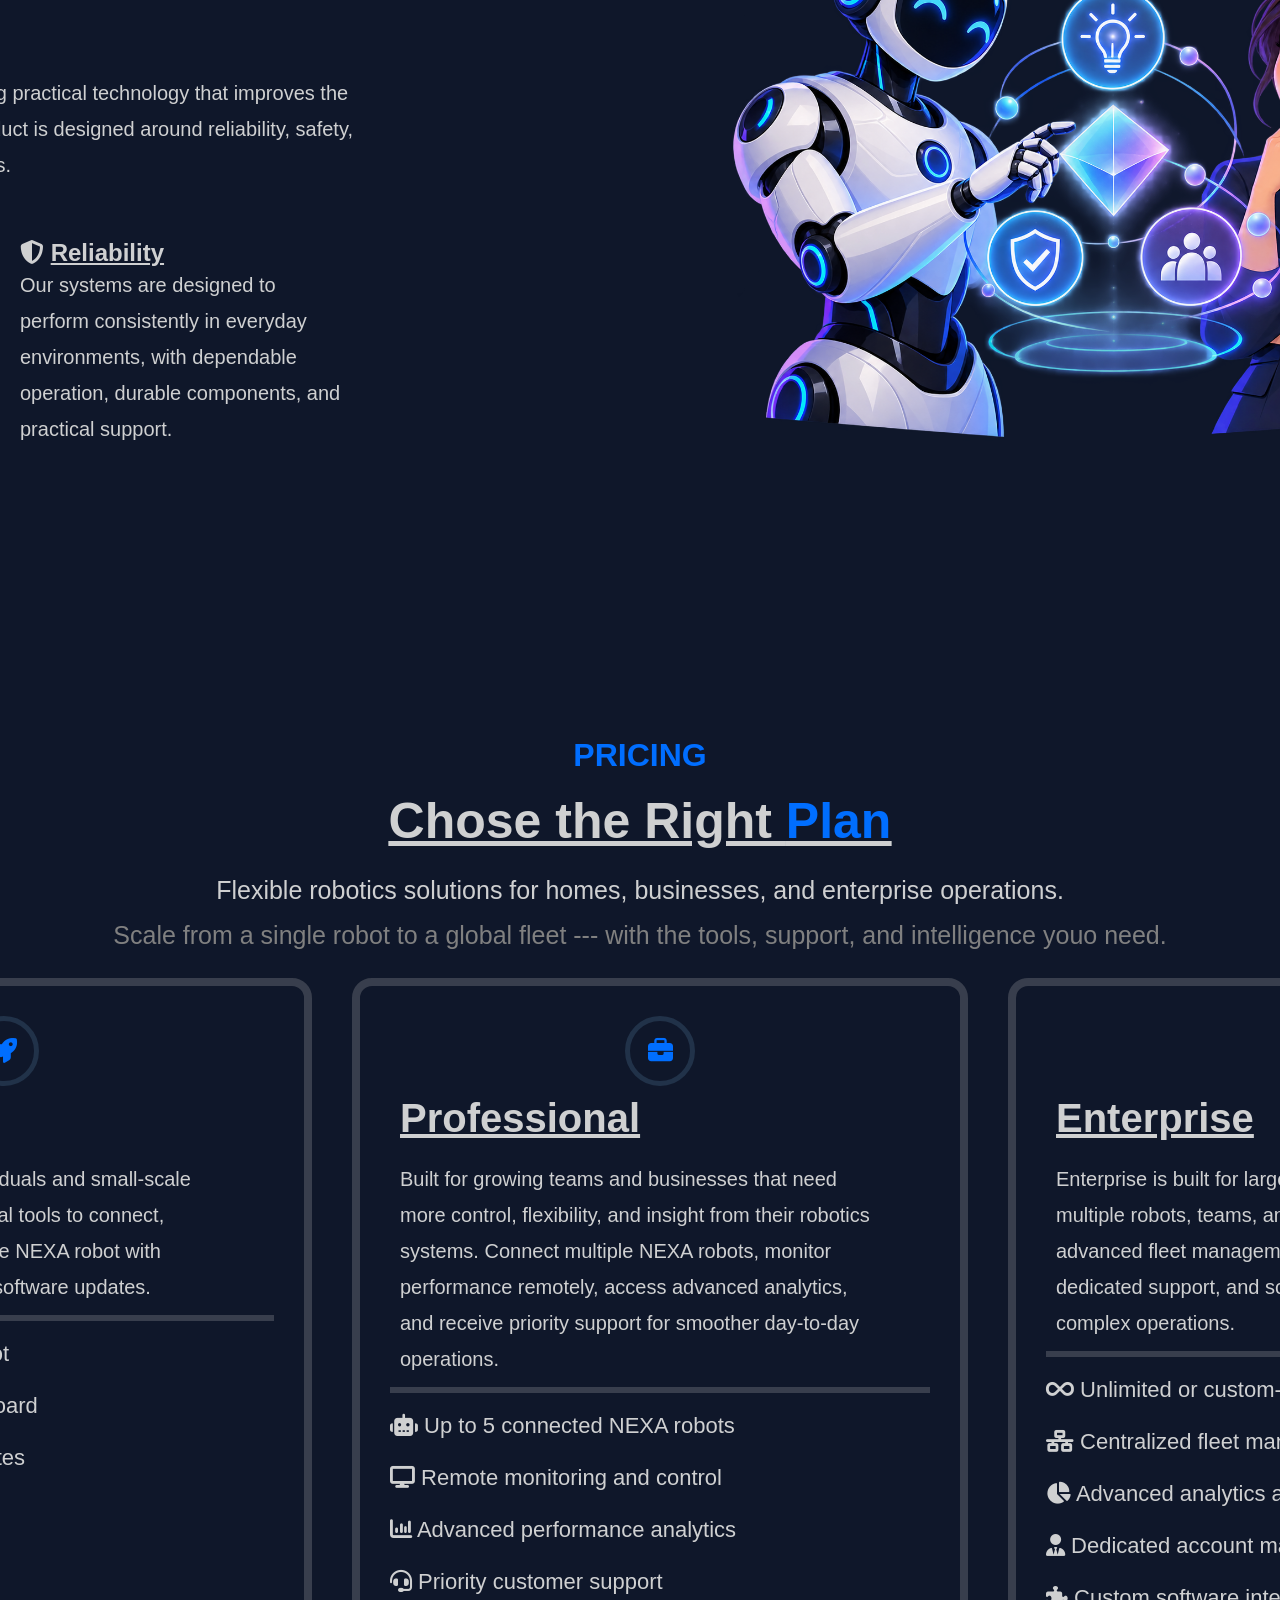
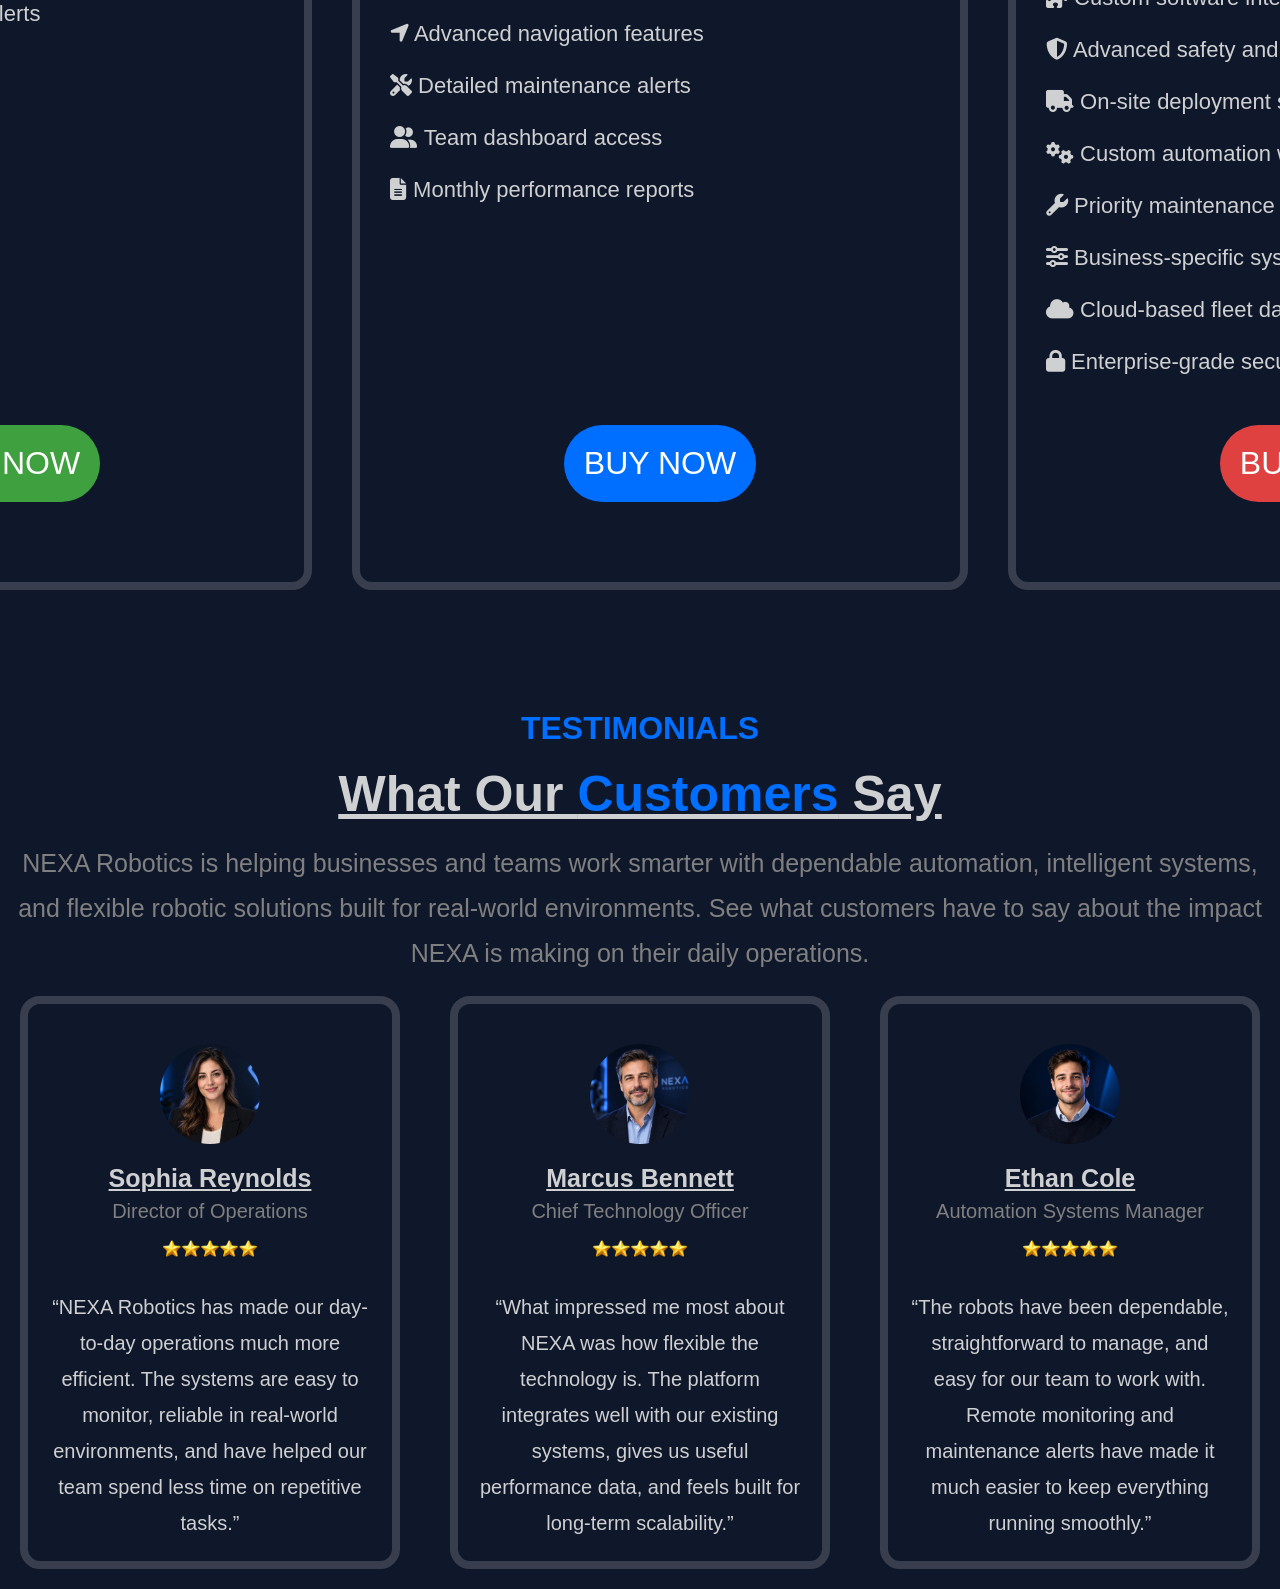
==== commit 108048da: "no change" ====
--- a/index.html
+++ b/index.html
@@ -560,8 +560,7 @@
               </div>
 
             </div>
-
-<!--  -->
+            
           </div>
         </div>
                 
--- a/style.css
+++ b/style.css
@@ -706,7 +706,7 @@
 
 
 .rating__img--wrapper{
-  margin-top: 8px;
+  margin-top: 3px;
 
 }
 
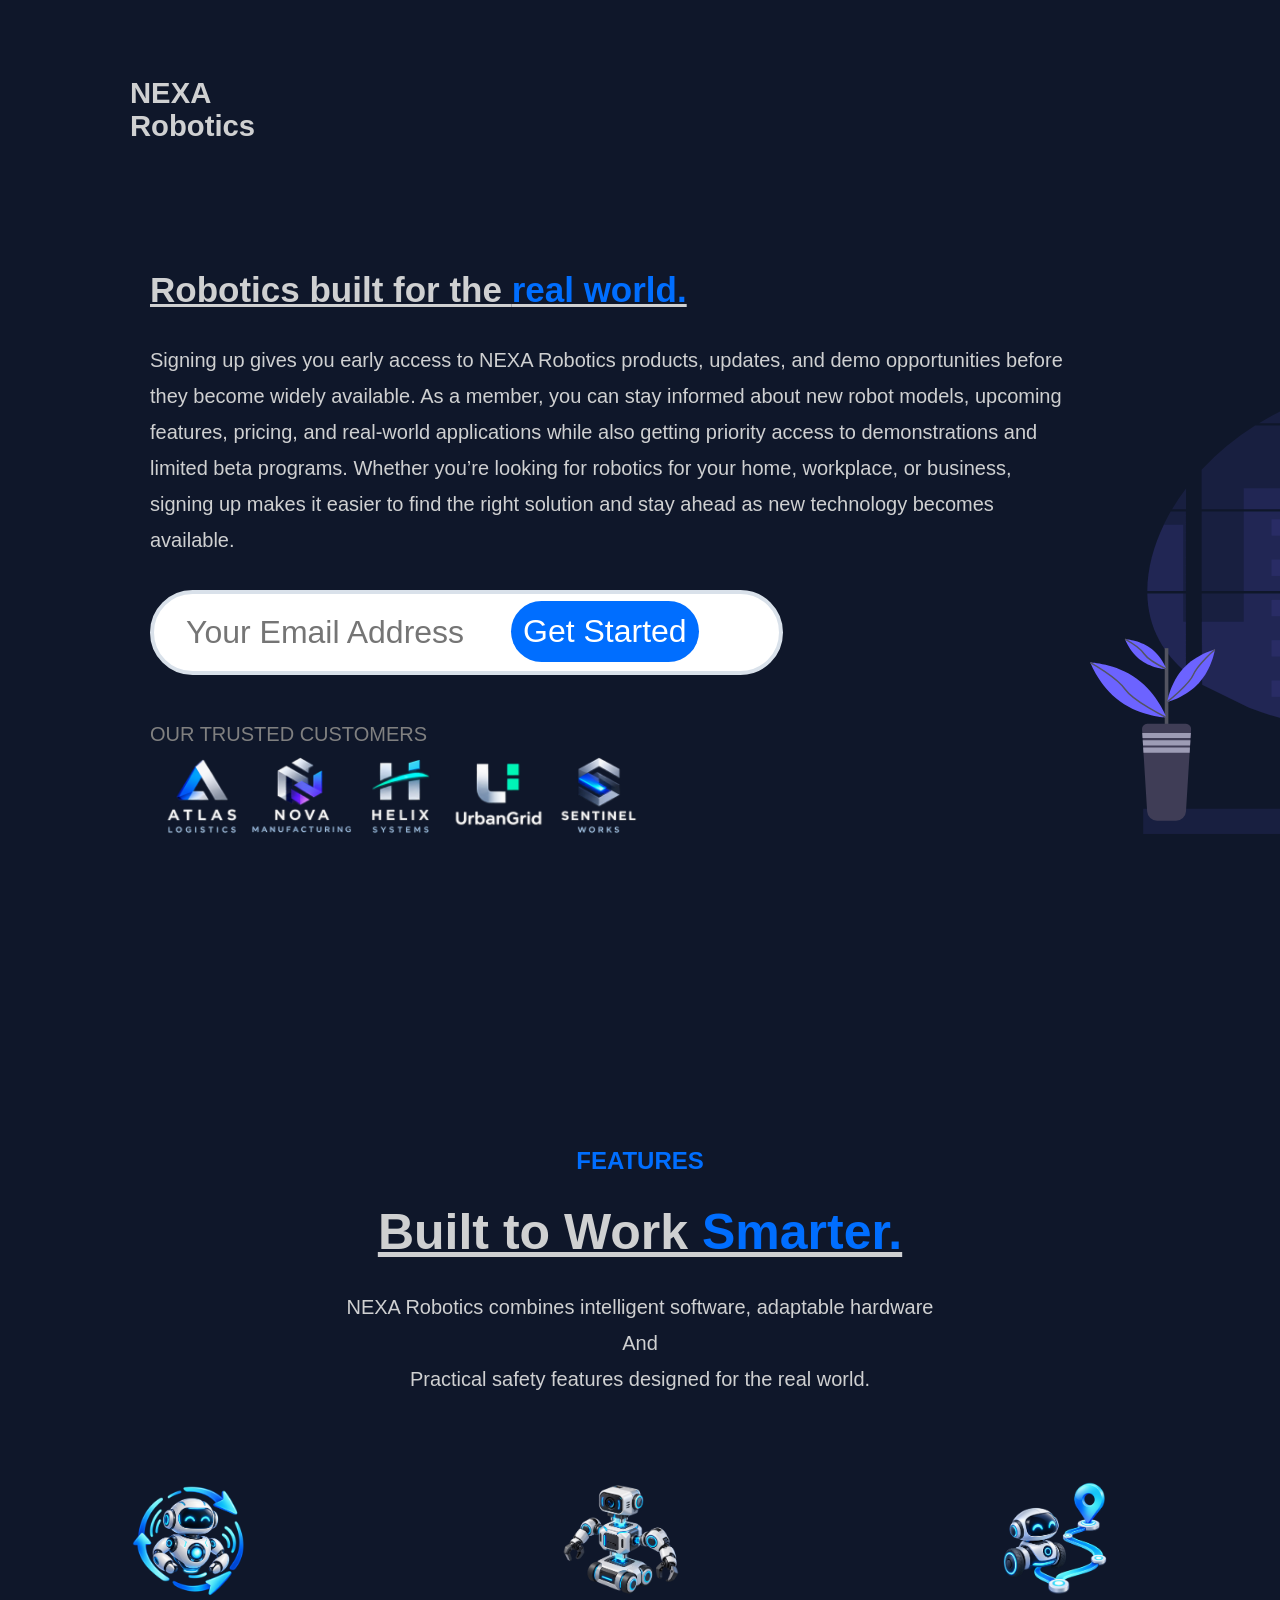
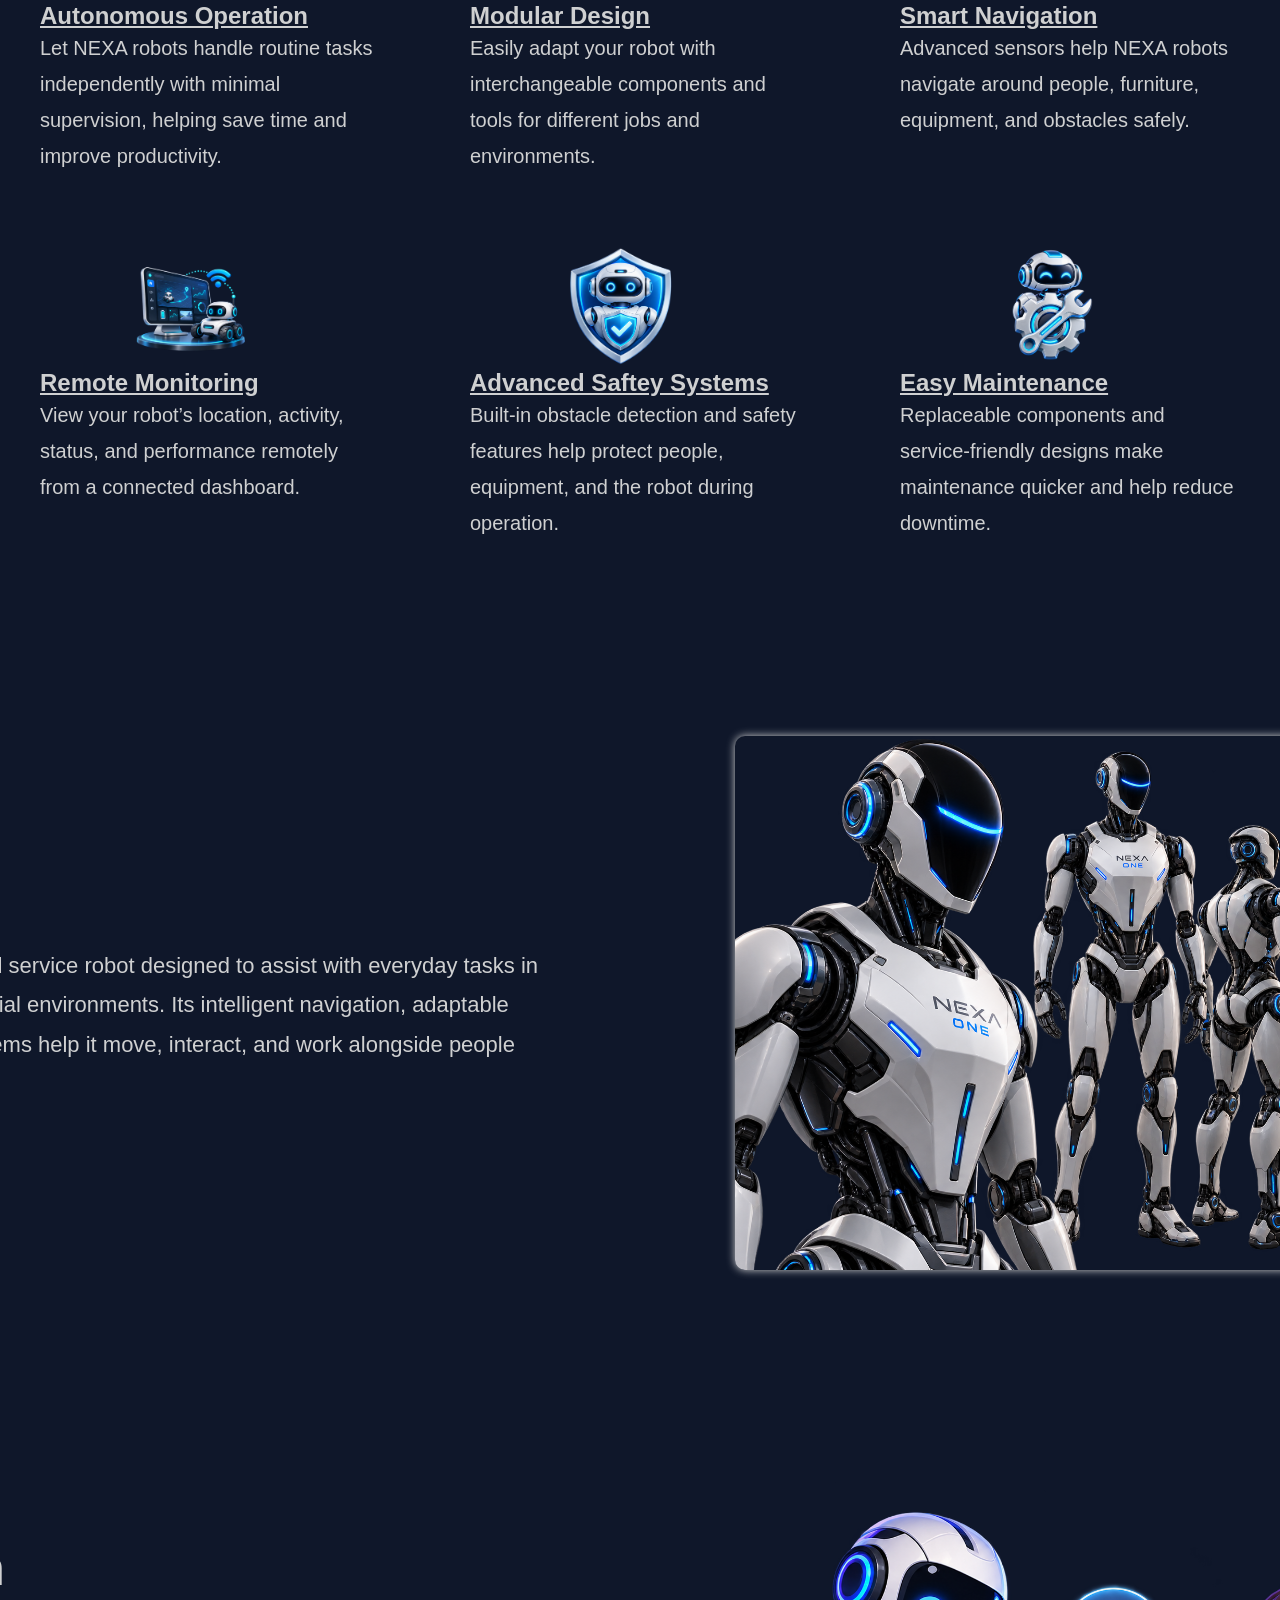
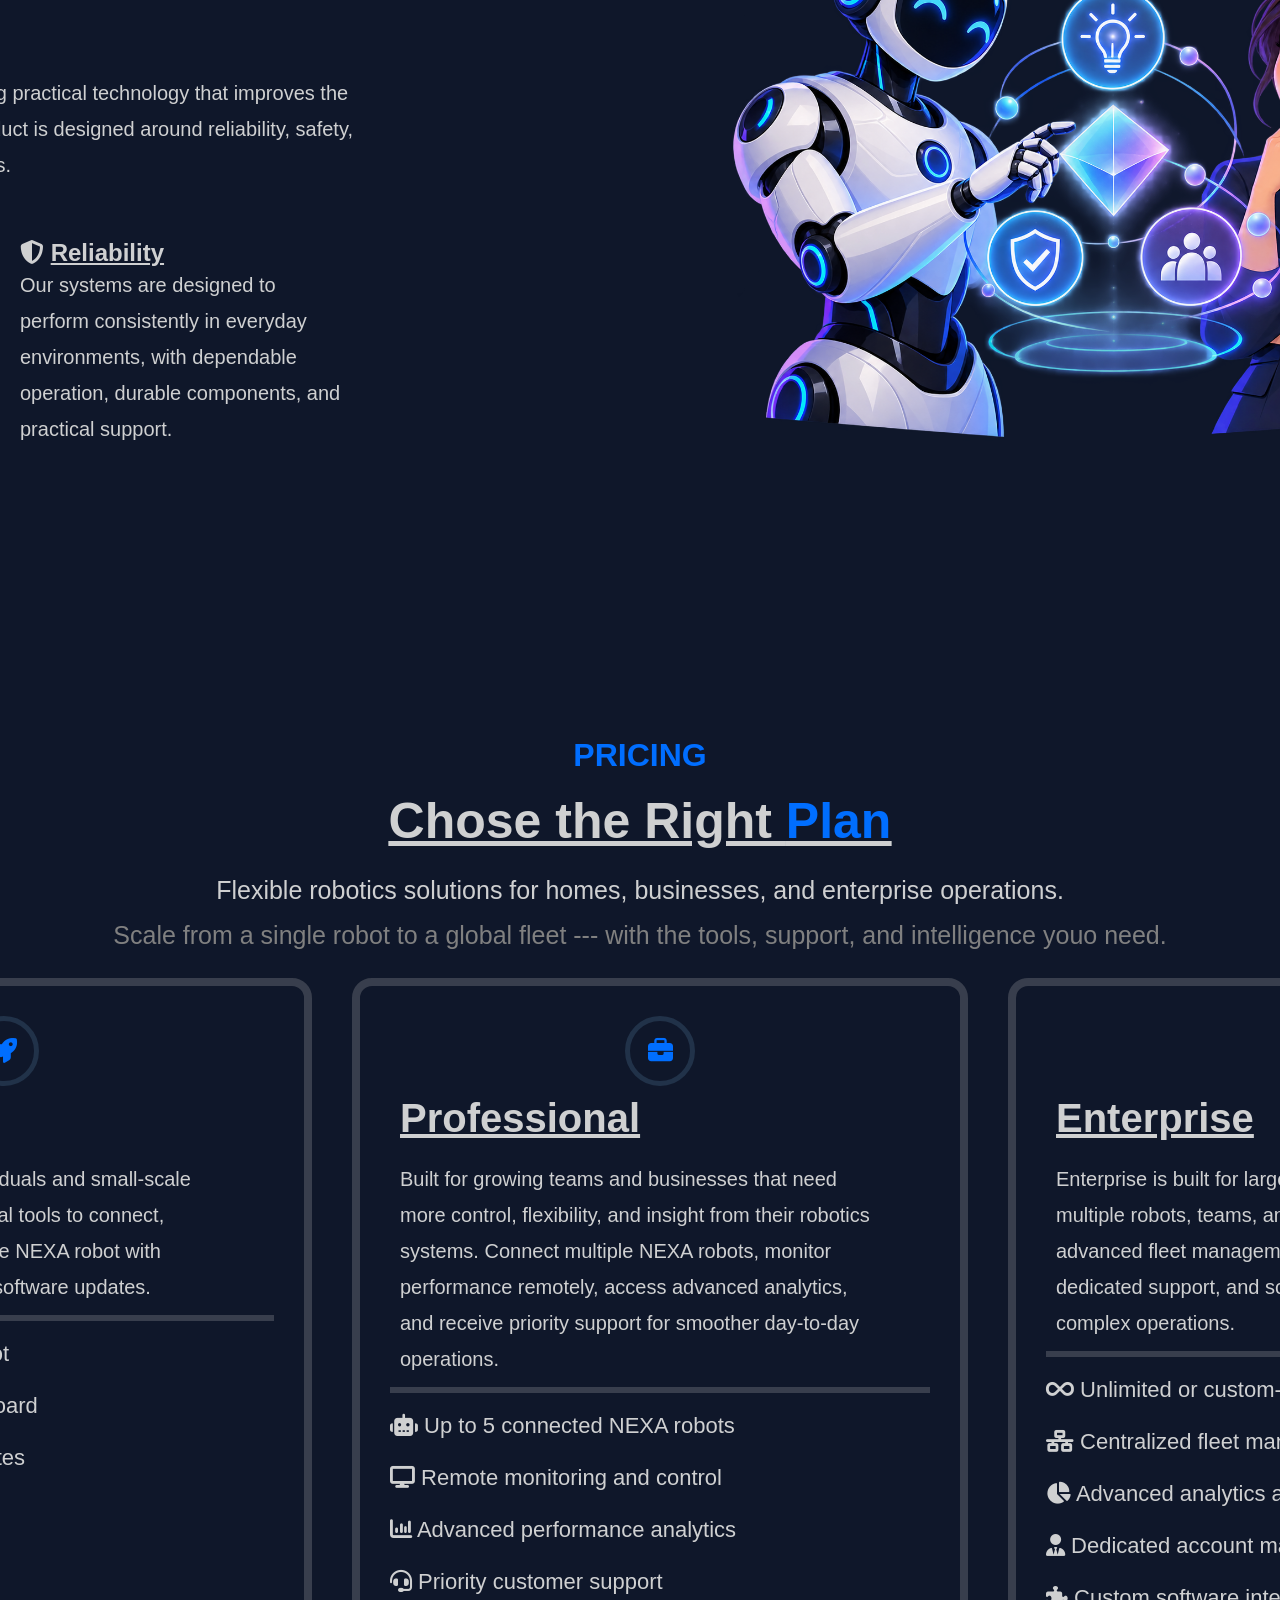
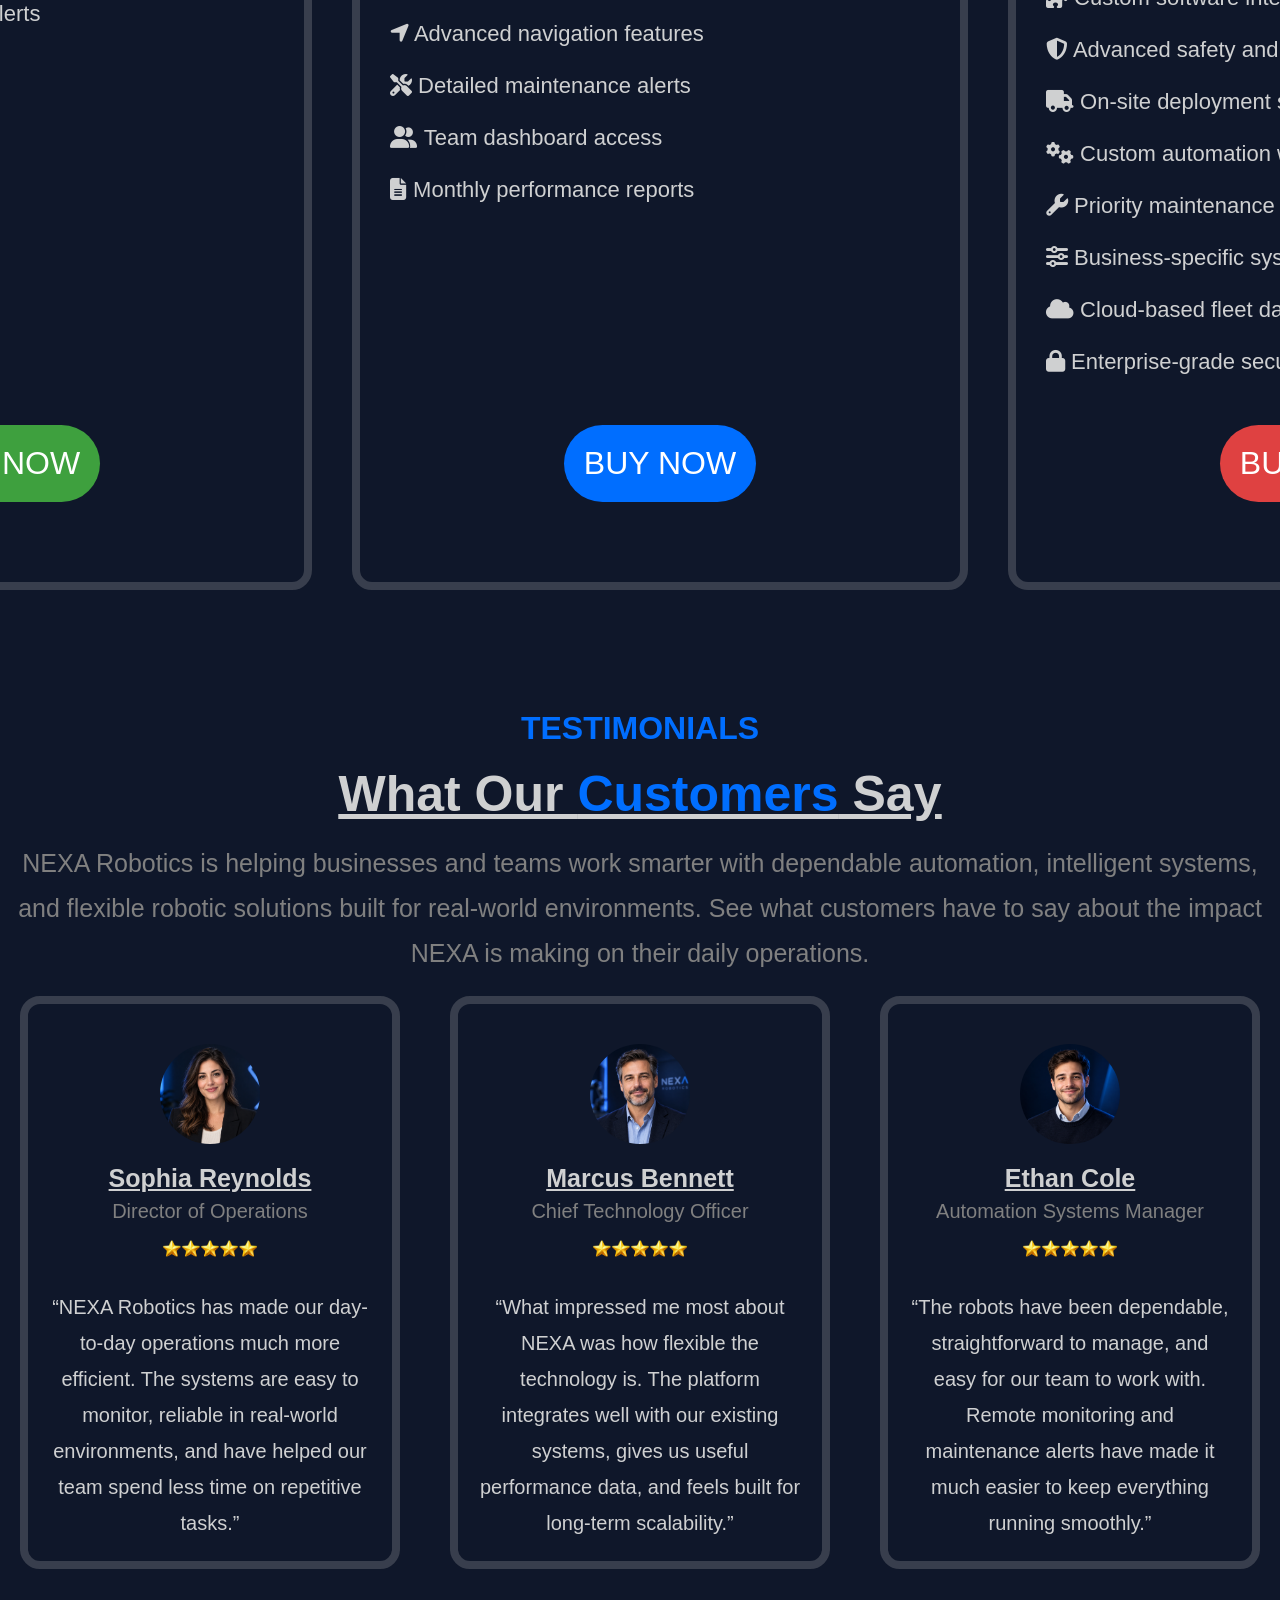
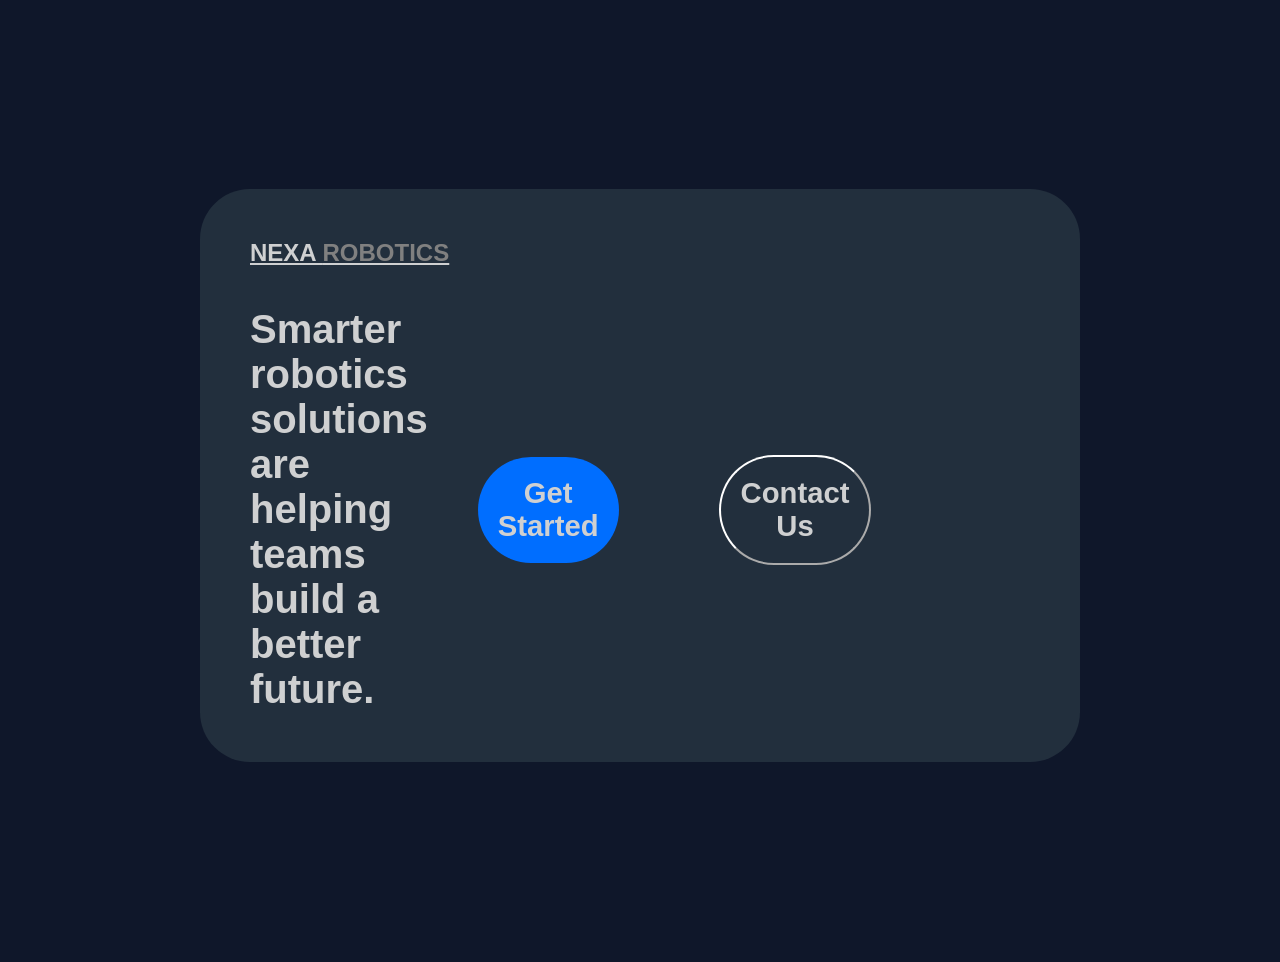
==== commit 3b9d83b2: "get started (end of page)" ====
--- a/index.html
+++ b/index.html
@@ -560,7 +560,7 @@
               </div>
 
             </div>
-            
+
           </div>
         </div>
                 
@@ -568,5 +568,29 @@
     </div>
   </section>
 
+  <section id="get__started">
+    <div class="container">
+      <div class="get__started--wrapper">
+
+        <div class="get__started--title">
+          <u>
+            <h2>NEXA <span class="sub__text--color">ROBOTICS</span></h2>
+          </u>
+        </div>
+
+        <div class="get__started--text">
+          <h1>Smarter robotics solutions are helping teams build a better future.</h1>
+          
+          <div class="get__started--btns">
+            <button class="GS__btn"><h3>Get Started</h3></button>
+            <button class="CU__btn"><h3>Contact Us</h3></button>
+          </div>
+
+        </div>
+
+      </div>
+    </div>
+  </section>
+
   </body>
 </html>
--- a/style.css
+++ b/style.css
@@ -739,6 +739,75 @@
   margin-top: 20px;
 }
 
+/* Get started (End of page)*/
+
+.get__started--wrapper{
+  background-color: rgb(34, 47, 61);
+  border-radius: 50px;
+  padding: 50px;
+  margin: 200px;
+
+}
+
+.get__started--title{
+  padding-bottom: 40px;
+  text-decoration: underline;
+}
+
+.get__started--text{
+  display: flex;
+  align-items: center;
+  justify-content: space-between;
+
+  width: 100%;
+  padding-bottom: 0;
+}
+
+.get__started--text h1{
+  font-size: 40px;
+  width: 650px;
+}
+
+.get__started--btns{
+  display: flex;
+  align-items: center;  
+  gap: 100px;
+  padding-right: 600px;
+  margin: 50px;
+  
+}
+
+.GS__btn,
+.CU__btn{
+  font-size: 25px;
+  padding: 20px;
+  border-radius: 500px;
+
+  transition: all 500ms ease;
+}
+
+.GS__btn {
+  border: none;
+  background-color: rgb(0, 110, 255);
+}
+
+.GS__btn:hover {
+  opacity: .8;
+  background-color: rgb(29, 92, 175);
+  box-shadow: 0 0 15px;
+  transition: all 500ms ease;
+}
+
+.CU__btn{
+  border-color: white;
+  background-color: transparent;
+}
+
+.CU__btn:hover{
+  opacity: .8;
+  box-shadow: 0 0 15px;
+  transition: all 500ms ease;
+}
 
 
 
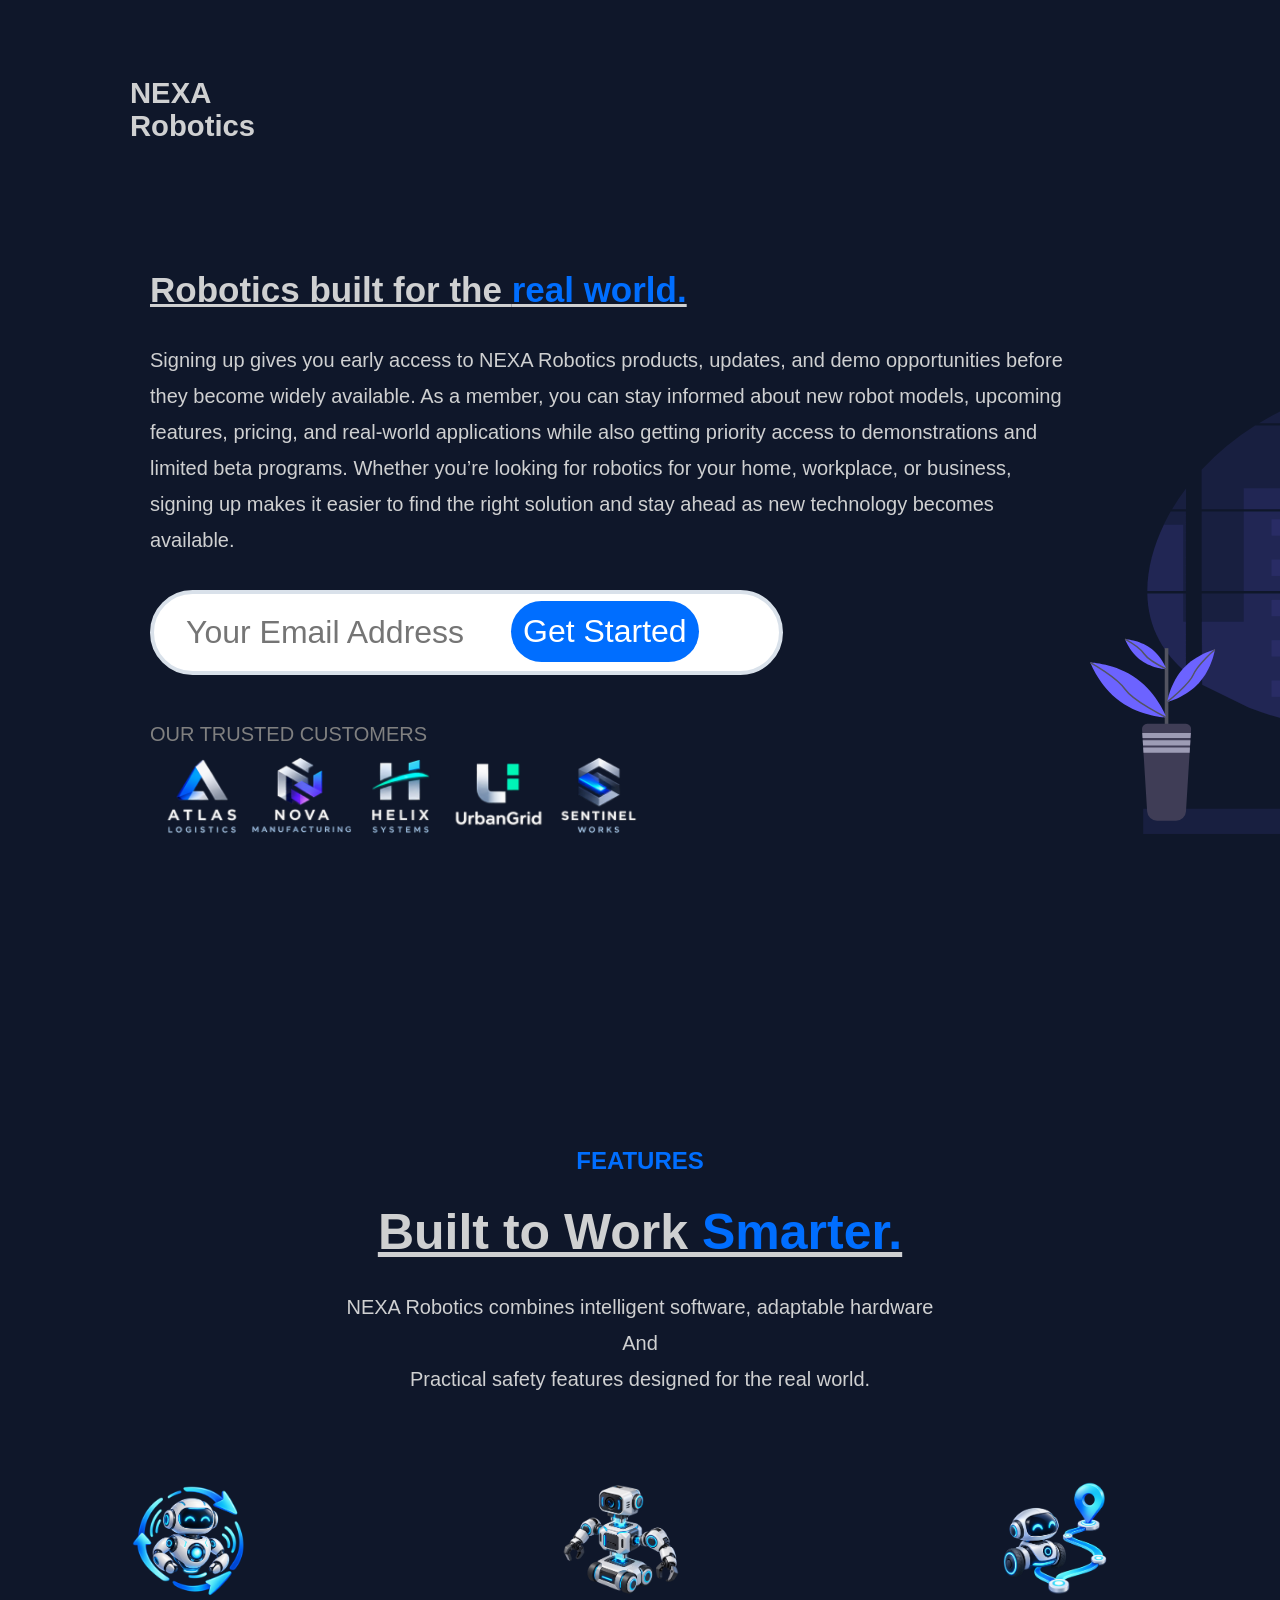
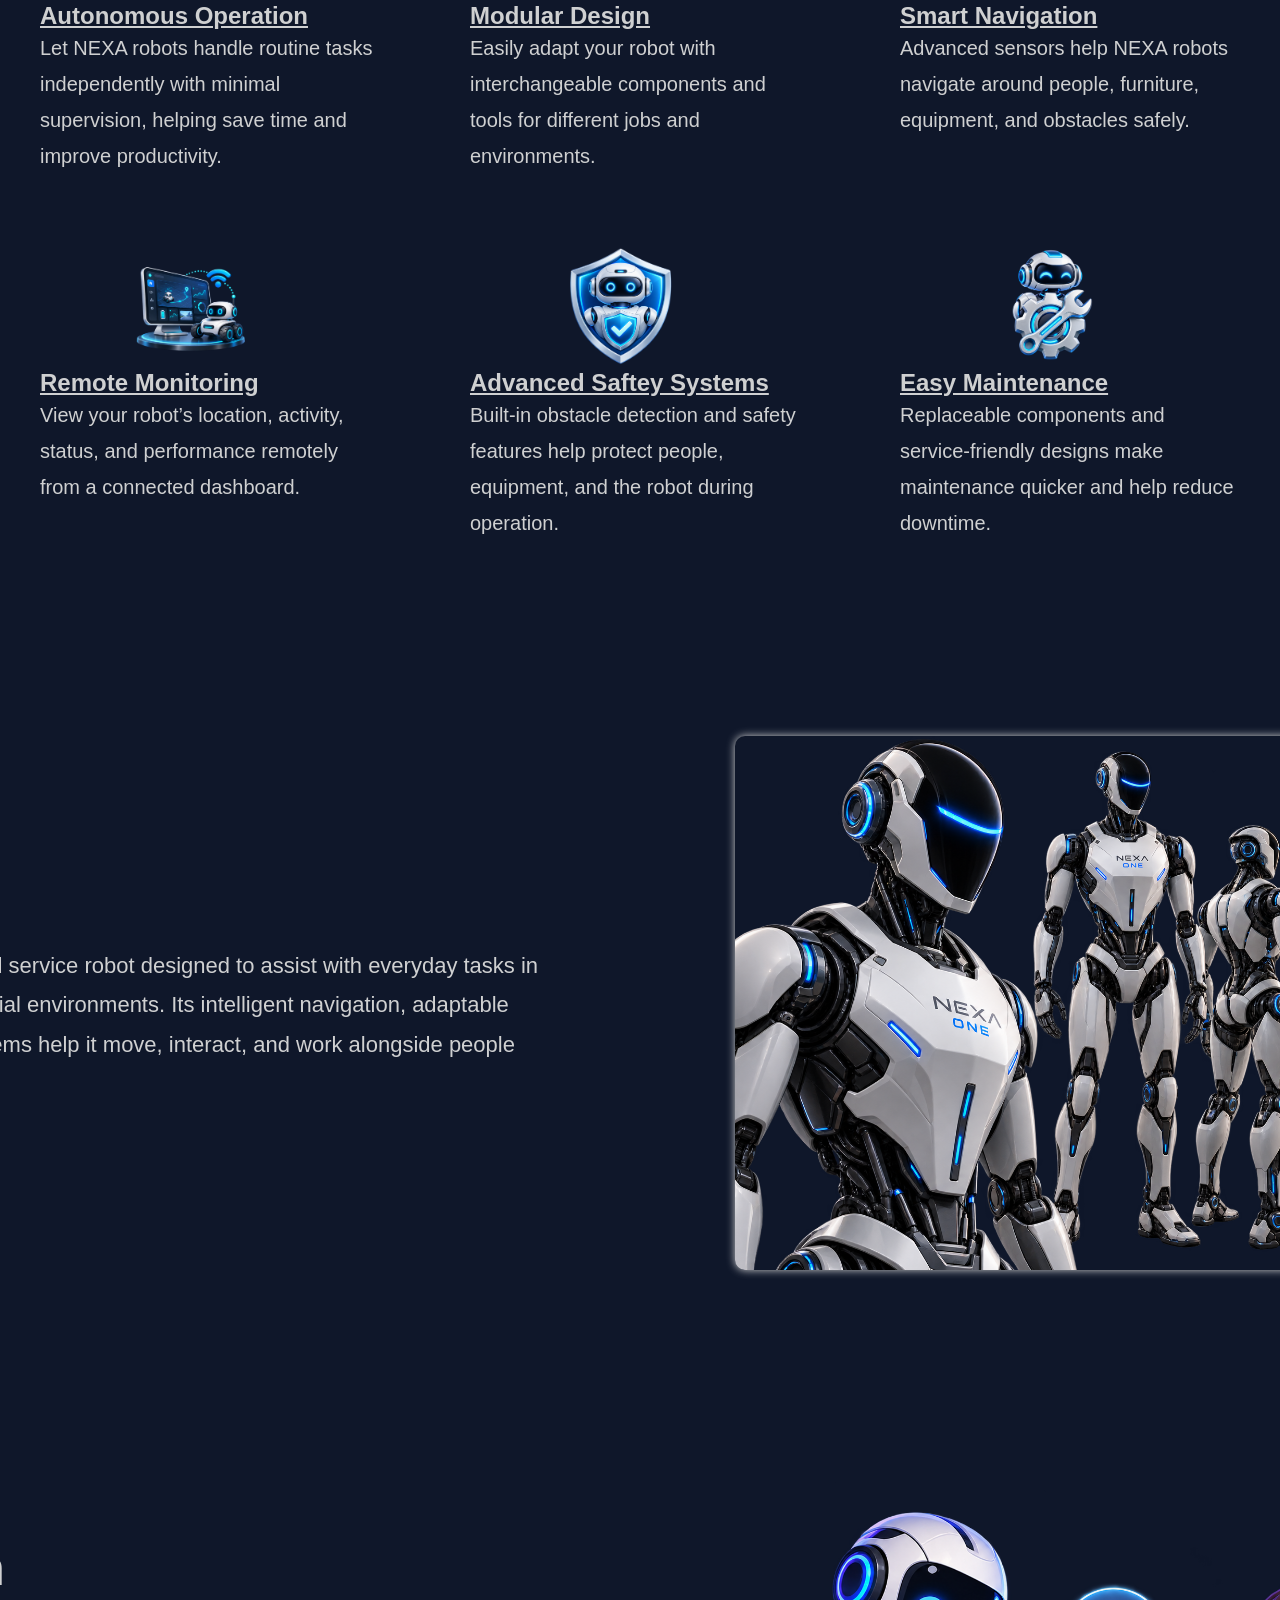
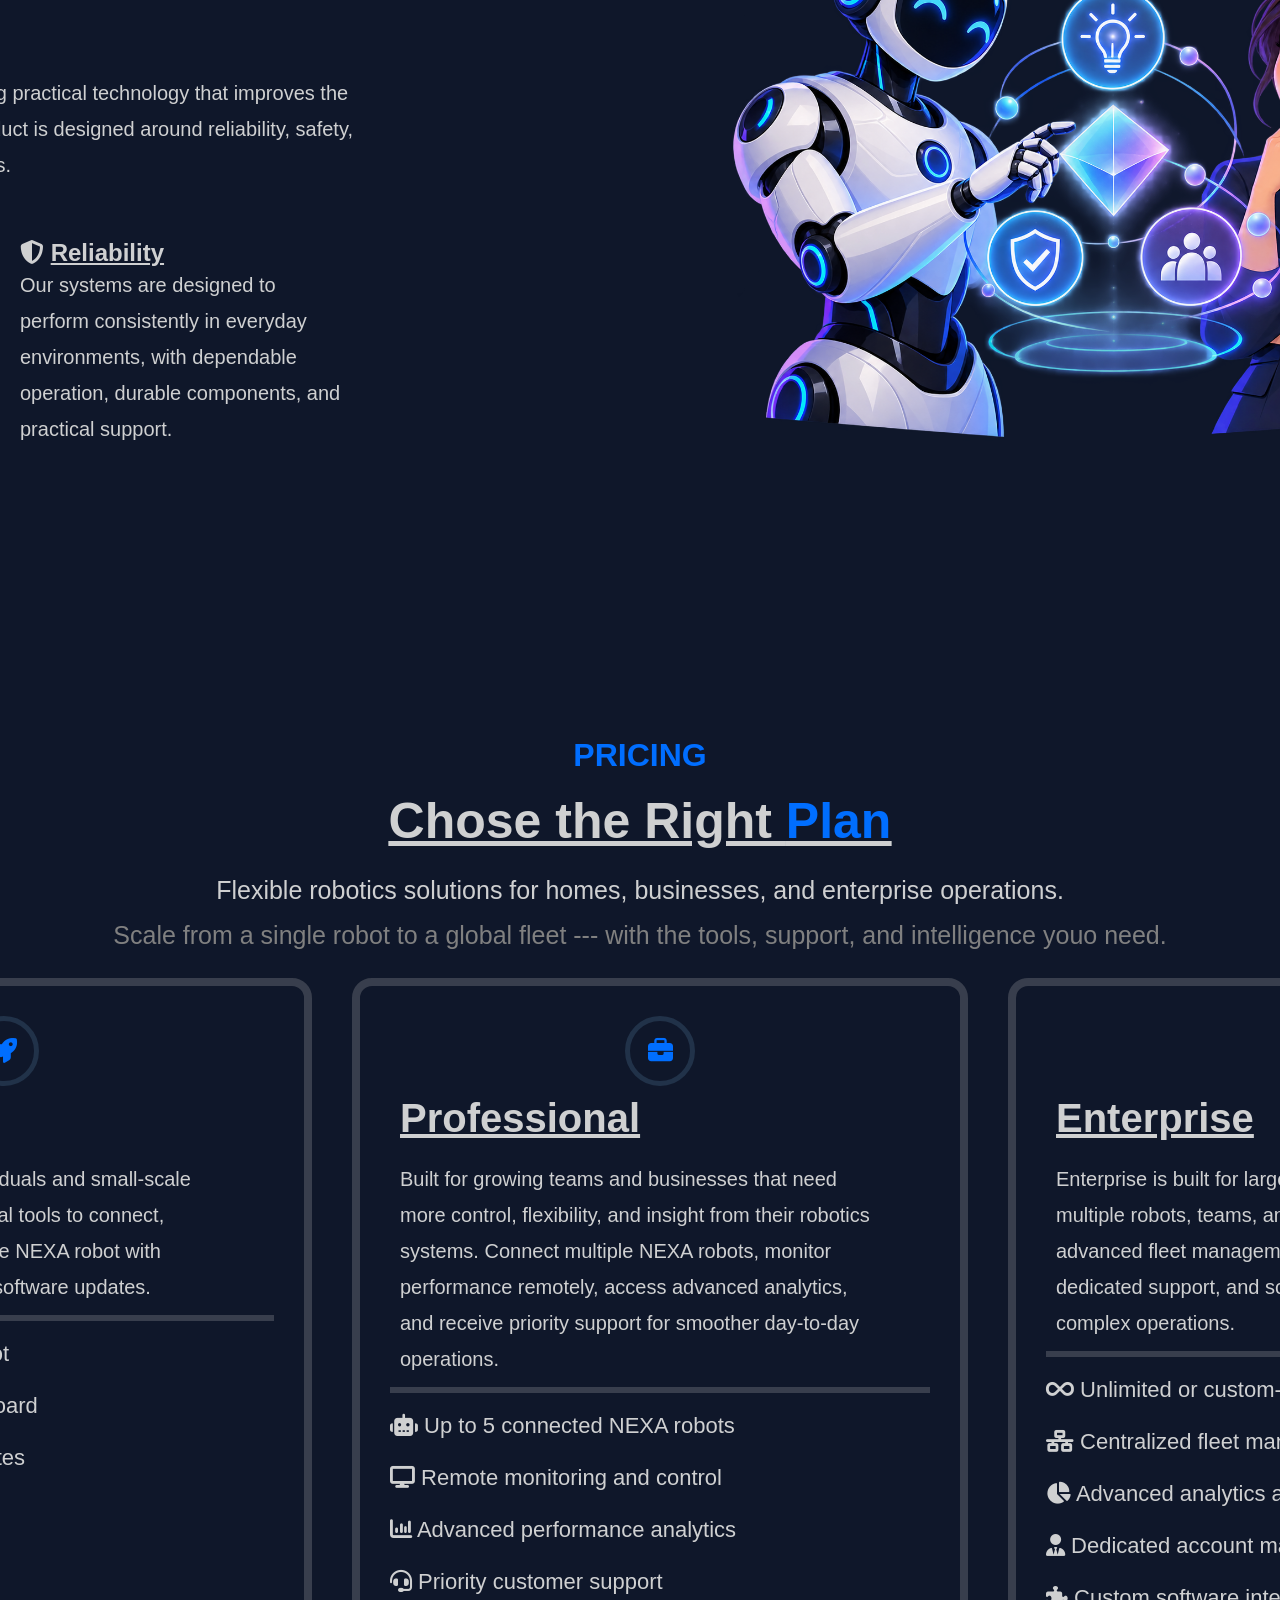
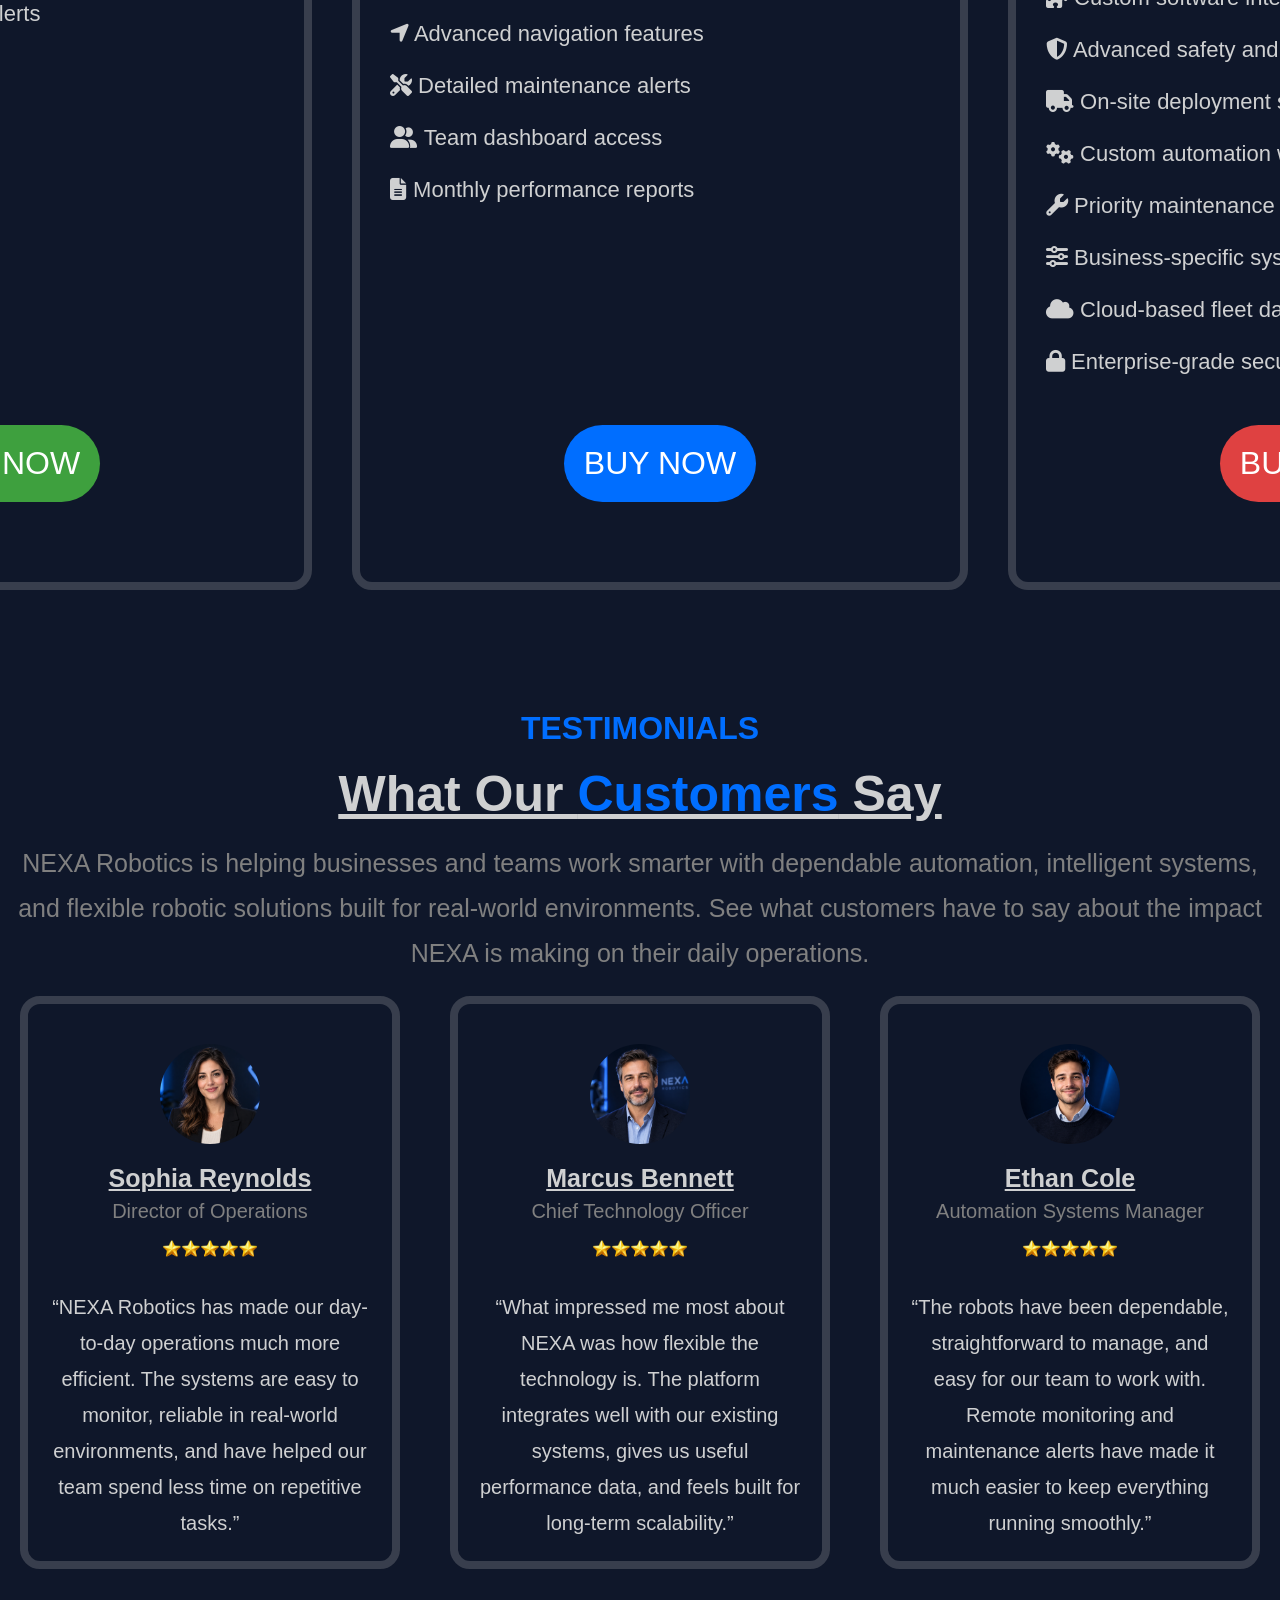
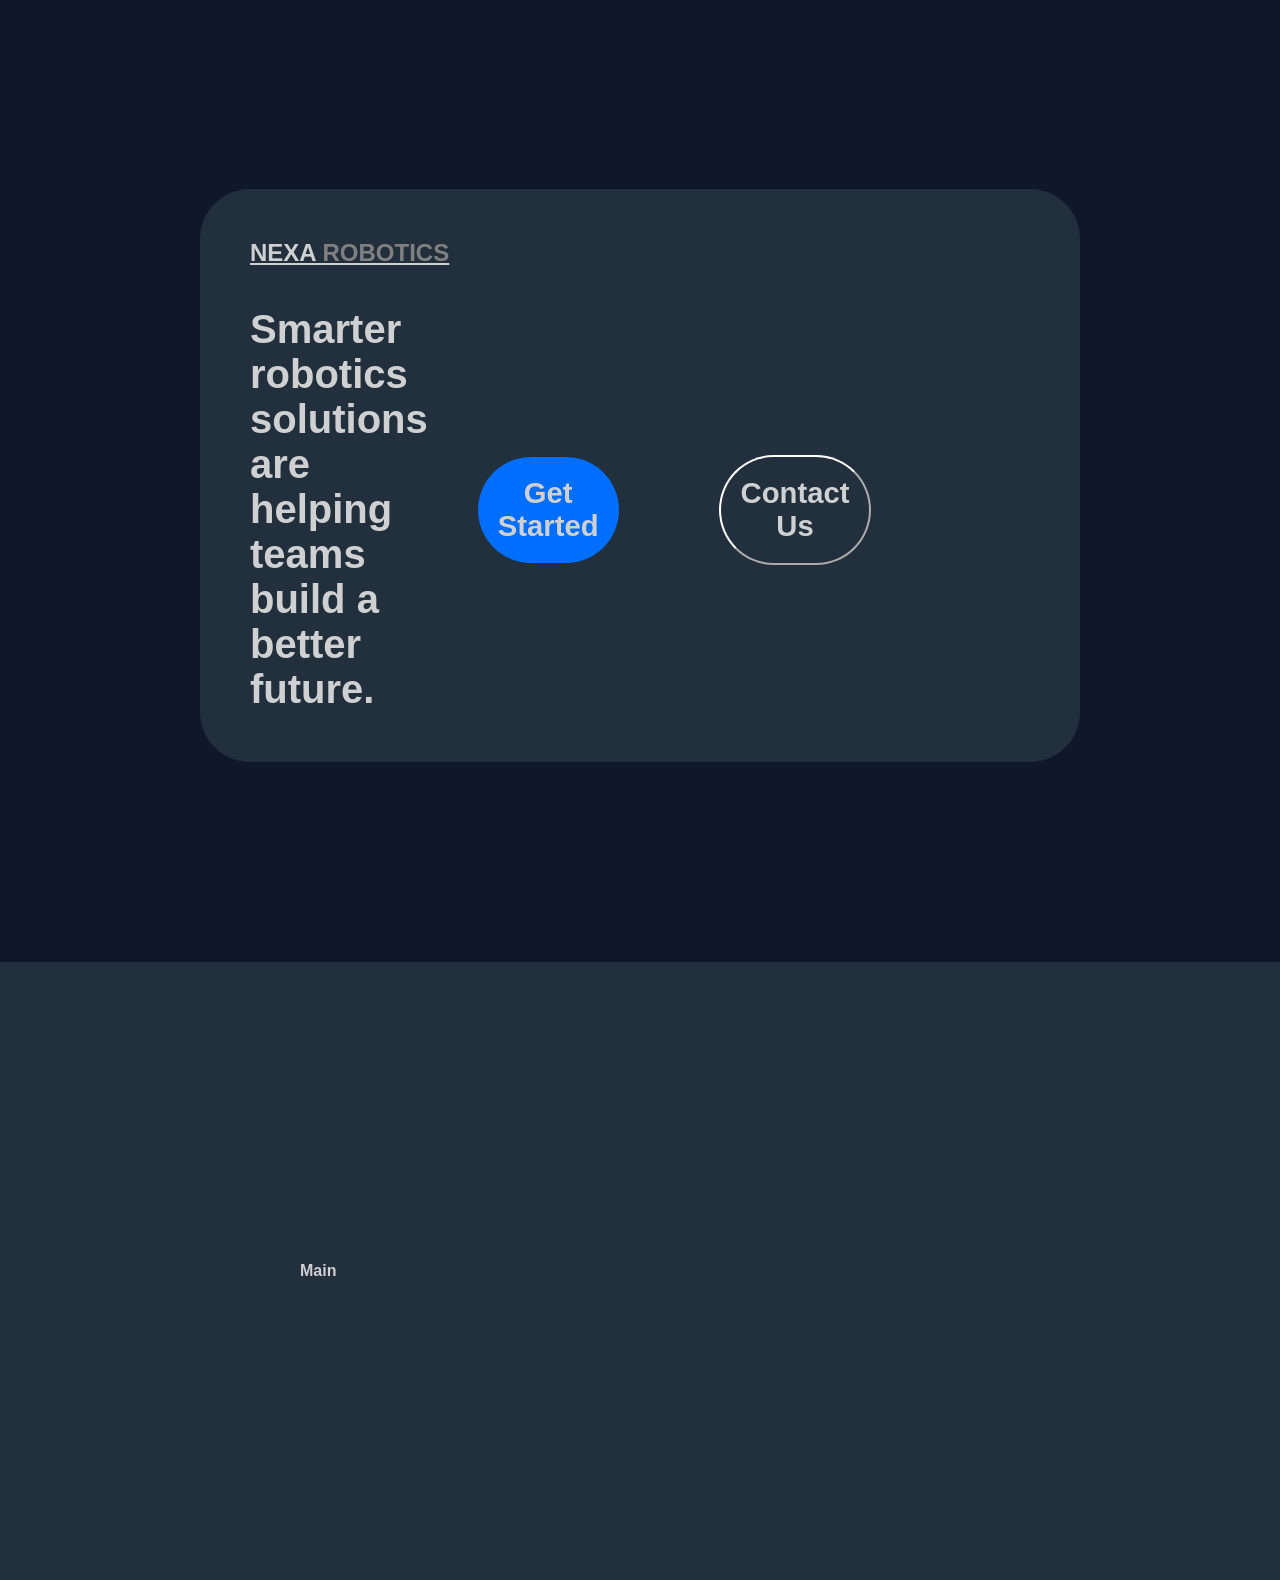
==== commit 41020c37: "SSC Update" ====
--- a/index.html
+++ b/index.html
@@ -592,5 +592,13 @@
     </div>
   </section>
 
+  <footer>
+    
+    <div class="footer__main">
+      <h4>Main</h4>
+    </div>
+
+  </footer>
+
   </body>
 </html>
--- a/style.css
+++ b/style.css
@@ -809,6 +809,12 @@
   transition: all 500ms ease;
 }
 
+/* Footer */
+footer{
+  background-color: rgb(34, 47, 61);
+  padding: 300px;
+}
+
 
 
 
@@ -816,49 +822,95 @@
 
 /*MUST be updated once project is finished*/
 /* Replace this with something more efficient  */
-
 
 /* ============================= */
 /* RESPONSIVE DESIGN */
 /* ============================= */
 
 
-/* LARGE TABLETS / SMALL LAPTOPS */
+/* ============================= */
+/* SMALL LAPTOPS / LARGE TABLETS */
+/* ============================= */
+
 @media (max-width: 1200px) {
 
+  /* NAV */
+
+  .landing {
+    width: 100%;
+    justify-content: space-between;
+    align-items: center;
+  }
+
   .nav__link--list {
-    padding-left: 200px;
+    padding-left: 0;
+    padding-right: 30px;
     gap: 25px;
     font-size: 20px;
   }
 
   .page-title {
     padding-left: 30px;
-  }
+    margin: 20px;
+  }
+
+
+  /* HERO */
 
   .row {
+    width: 100%;
     max-width: 100%;
     margin-left: 0;
     padding: 50px;
+    gap: 40px;
+  }
+
+  .header__description {
+    width: 55%;
+  }
+
+  .header__img--wrapper {
+    width: 45%;
   }
 
   .header__img {
     width: 100%;
     max-width: 600px;
+    margin-left: 0;
+  }
+
+  .header__customers {
+    width: 450px;
+  }
+
+
+  /* FEATURES */
+
+  .row__narrow {
+    max-width: 1000px;
+    padding: 0 30px;
   }
 
   .features__list {
     grid-template-columns: repeat(2, 1fr);
-    gap: 60px;
-    padding: 0 40px;
-  }
+    gap: 60px 50px;
+  }
+
+  .feature__img--wrapper {
+    width: 100%;
+  }
+
+
+  /* LATEST PRODUCT */
 
   .latest-product {
     padding: 180px 40px 0;
+    gap: 40px;
   }
 
   .latest-title {
     left: 0;
+    width: 50%;
   }
 
   .latest__para--text {
@@ -866,39 +918,136 @@
     max-width: 650px;
   }
 
+  .latest__product {
+    width: 50%;
+  }
+
   .latest__product--img {
-    width: 500px;
-    max-width: 500px;
-  }
+    position: relative;
+    width: 100%;
+    max-width: 550px;
+  }
+
+
+  /* VALUES */
 
   .company__values {
     left: 0;
+    padding: 70px 40px;
+    gap: 40px;
+  }
+
+  .company__values--title {
+    width: 100%;
+  }
+
+  .values__title--para {
+    width: 100%;
+  }
+
+  .values__list {
+    width: 100%;
+  }
+
+  .values__img--wrapper {
+    padding: 100px 20px;
+  }
+
+  .company__values--img {
+    width: 500px;
+    max-width: 100%;
+    right: 0;
+  }
+
+
+  /* PRICING */
+
+  .customer__plans--wrapper {
+    padding: 0 30px;
+  }
+
+  .plan__types {
+    grid-template-columns: repeat(3, minmax(0, 1fr));
+    gap: 20px;
+  }
+
+  .plan__type {
+    margin: 0;
+    padding: 25px;
+  }
+
+  .plan__type--para {
+    width: 100%;
+  }
+
+  .plan__type--title {
+    font-size: 32px;
+  }
+
+  .WYG__list {
+    font-size: 18px;
+  }
+
+  .price__low,
+  .price__med,
+  .price__high {
+    font-size: 22px;
+    padding: 16px;
+  }
+
+
+  /* TESTIMONIALS */
+
+  .company__test {
+    padding: 0 30px;
+  }
+
+  .listed__test--wrapper {
+    gap: 20px;
+  }
+
+  .testimonial {
+    margin: 0;
+  }
+
+
+  /* CTA */
+
+  .get__started--wrapper {
+    margin: 150px 50px;
     padding: 50px;
   }
 
-  .company__values--img {
-    width: 550px;
-    max-width: 550px;
-    right: 0;
-  }
-
-  .values__title--para {
-    width: 100%;
-  }
-
-  .values__list {
-    width: 100%;
-  }
-}
-
-
+  .get__started--text h1 {
+    width: 50%;
+    font-size: 34px;
+  }
+
+  .get__started--btns {
+    padding-right: 0;
+    margin: 0;
+    gap: 30px;
+  }
+
+
+  /* FOOTER */
+
+  footer {
+    padding: 180px 60px;
+  }
+}
+
+
+
+/* ============================= */
 /* TABLETS */
+/* ============================= */
+
 @media (max-width: 900px) {
 
   /* NAV */
 
   .landing {
-    width: 100%;
     flex-direction: column;
     align-items: center;
   }
@@ -909,13 +1058,10 @@
   }
 
   .nav__link--list {
-    padding-left: 0;
-
+    padding: 10px 20px;
     flex-wrap: wrap;
     justify-content: center;
-
     gap: 20px;
-
     font-size: 18px;
   }
 
@@ -924,10 +1070,7 @@
 
   .row {
     flex-direction: column;
-
-    margin-left: 0;
     padding: 40px 30px;
-
     text-align: center;
   }
 
@@ -935,48 +1078,39 @@
     width: 100%;
   }
 
+  .header__description--para {
+    max-width: 700px;
+    margin: 30px auto;
+  }
+
   .header__img--wrapper {
     width: 100%;
-
     display: flex;
     justify-content: center;
-
     margin-top: 60px;
   }
 
   .header__img {
     width: 90%;
     max-width: 600px;
-    margin-left: 0;
-  }
-
-  .header__description--para {
-    max-width: 700px;
-    margin: 30px auto;
   }
 
   .header__email {
     position: relative;
-
     width: 100%;
     max-width: 500px;
-
     margin: 25px auto;
   }
 
   .header__email--input {
     position: relative;
-
-    width: 100%;
-
+    width: 100%;
     font-size: 20px;
-
     padding: 18px 150px 18px 25px;
   }
 
   .header__email--btn {
     position: absolute;
-
     right: 8px;
     left: auto;
     top: 50%;
@@ -984,13 +1118,13 @@
     transform: translateY(-50%);
 
     margin: 0;
-
     font-size: 18px;
   }
 
   .header__customers {
+    width: 400px;
+    max-width: 100%;
     margin: 0 auto;
-    width: 400px;
   }
 
 
@@ -1007,9 +1141,7 @@
 
   .features__list {
     grid-template-columns: repeat(2, 1fr);
-
     gap: 50px 30px;
-
     padding: 0 30px;
   }
 
@@ -1022,16 +1154,12 @@
 
   .latest-product {
     flex-direction: column;
-
-    padding: 150px 30px 0;
-
+    padding: 130px 30px 0;
     text-align: center;
   }
 
   .latest-title {
     position: static;
-    left: auto;
-
     width: 100%;
   }
 
@@ -1042,7 +1170,6 @@
   .latest__para--text {
     width: 100%;
     max-width: 700px;
-
     margin: 0 auto;
   }
 
@@ -1050,20 +1177,20 @@
     margin: 25px auto;
   }
 
+  .latest__product {
+    width: 100%;
+  }
+
   .latest__product--wrapper {
     position: relative;
-
-    width: 100%;
-
+    width: 100%;
     margin-top: 50px;
   }
 
   .latest__product--img {
     position: relative;
-
     width: 90%;
     max-width: 650px;
-
     margin: 0 auto;
   }
 
@@ -1072,34 +1199,25 @@
 
   .company__values {
     flex-direction: column;
-
-    left: 0;
-
     padding: 80px 30px;
-
     text-align: center;
   }
 
   .company__values--title {
     width: 100%;
-
     margin-top: 50px;
   }
 
   .values__title--para {
     width: 100%;
     max-width: 700px;
-
     margin: 20px auto;
   }
 
   .values__list {
     width: 100%;
-
     grid-template-columns: repeat(2, 1fr);
-
     gap: 30px;
-
     margin-top: 40px;
   }
 
@@ -1110,17 +1228,128 @@
   .company__values--img {
     width: 80%;
     max-width: 600px;
-
-    right: 0;
   }
 
   .value__LM button {
     margin: 30px auto;
   }
-}
-
-
+
+
+  /* PRICING */
+
+  .customer__plans--title {
+    padding: 0 25px;
+  }
+
+  .customer__plans--title h1 {
+    font-size: 40px;
+  }
+
+  .customer__plans--title p {
+    font-size: 20px;
+  }
+
+  .plan__types {
+    grid-template-columns: 1fr;
+    max-width: 650px;
+    margin: 40px auto 0;
+    padding: 0 25px;
+    gap: 35px;
+  }
+
+  .plan__type {
+    width: 100%;
+    margin: 0;
+  }
+
+  .plan__type--para {
+    width: 100%;
+  }
+
+  .main__icon--wrapper {
+    display: flex;
+    justify-content: center;
+  }
+
+  .plan__button--wrapper {
+    padding-bottom: 30px;
+  }
+
+
+  /* TESTIMONIALS */
+
+  .company__test--title {
+    padding: 0 25px;
+  }
+
+  .company__test--title h1 {
+    font-size: 40px;
+  }
+
+  .company__test--title p {
+    font-size: 20px;
+  }
+
+  .listed__testimonials {
+    width: 100%;
+  }
+
+  .listed__test--wrapper {
+    display: grid;
+    grid-template-columns: 1fr;
+    width: 100%;
+    max-width: 650px;
+    margin: 40px auto 0;
+    padding: 0 25px;
+    gap: 30px;
+  }
+
+  .testimonial {
+    width: 100%;
+    margin: 0;
+  }
+
+
+  /* CTA */
+
+  .get__started--wrapper {
+    margin: 120px 30px;
+    padding: 40px;
+  }
+
+  .get__started--text {
+    flex-direction: column;
+    align-items: flex-start;
+    gap: 35px;
+  }
+
+  .get__started--text h1 {
+    width: 100%;
+    font-size: 34px;
+  }
+
+  .get__started--btns {
+    width: 100%;
+    justify-content: flex-start;
+    padding-right: 0;
+    margin: 0;
+    gap: 25px;
+  }
+
+
+  /* FOOTER */
+
+  footer {
+    padding: 120px 40px;
+  }
+}
+
+
+
+/* ============================= */
 /* PHONES */
+/* ============================= */
+
 @media (max-width: 600px) {
 
   p {
@@ -1147,9 +1376,7 @@
 
   .nav__link--list {
     gap: 15px;
-
     padding: 10px;
-
     font-size: 16px;
   }
 
@@ -1170,17 +1397,11 @@
 
   .header__email--input {
     font-size: 16px;
-
-    padding:
-      16px
-      115px
-      16px
-      20px;
+    padding: 16px 115px 16px 20px;
   }
 
   .header__email--btn {
     font-size: 14px;
-
     padding: 12px;
   }
 
@@ -1209,9 +1430,7 @@
 
   .features__list {
     grid-template-columns: 1fr;
-
     padding: 0 25px;
-
     gap: 50px;
   }
 
@@ -1224,18 +1443,14 @@
   }
 
 
-  /* LATEST PRODUCT */
+  /* LATEST */
 
   .latest-product {
-    padding:
-      100px
-      20px
-      0;
+    padding: 100px 20px 0;
   }
 
   .latest-title h1 {
     margin: 20px 0;
-
     font-size: 30px;
   }
 
@@ -1261,13 +1476,11 @@
 
   .company__values--title h1 {
     font-size: 34px;
-
     margin: 20px 0;
   }
 
   .values__list {
     grid-template-columns: 1fr;
-
     gap: 40px;
   }
 
@@ -1282,15 +1495,150 @@
   .value__LM button {
     font-size: 18px;
   }
-}
-
-
+
+
+  /* PRICING */
+
+  .customer__plans--title h1 {
+    font-size: 32px;
+  }
+
+  .customer__plans--title h2 {
+    font-size: 22px;
+  }
+
+  .customer__plans--title p {
+    font-size: 16px;
+  }
+
+  .plan__types {
+    width: 100%;
+    padding: 0 18px;
+  }
+
+  .plan__type {
+    border-width: 5px;
+    padding: 20px;
+  }
+
+  .plan__type--title {
+    font-size: 30px;
+  }
+
+  .plan__main--i {
+    width: 50px;
+    height: 50px;
+    padding: 24px;
+    font-size: 20px;
+  }
+
+  .WYG__list {
+    font-size: 16px;
+  }
+
+  .price__low,
+  .price__med,
+  .price__high {
+    font-size: 18px;
+    padding: 14px 18px;
+  }
+
+
+  /* TESTIMONIALS */
+
+  .company__test {
+    margin-top: 80px;
+    padding: 0;
+  }
+
+  .company__test--title h1 {
+    font-size: 32px;
+  }
+
+  .company__test--title h2 {
+    font-size: 22px;
+  }
+
+  .company__test--title p {
+    font-size: 16px;
+  }
+
+  .listed__test--wrapper {
+    padding: 0 18px;
+  }
+
+  .testimonial {
+    border-width: 5px;
+    padding: 20px;
+  }
+
+  .profile__img {
+    width: 80px;
+    max-width: 80px;
+    margin: 15px;
+  }
+
+  .cust__profile--text h3 {
+    font-size: 20px;
+  }
+
+  .cust__profile--para {
+    text-align: left;
+  }
+
+
+  /* CTA */
+
+  .get__started--wrapper {
+    margin: 80px 20px;
+    padding: 30px 20px;
+    border-radius: 30px;
+  }
+
+  .get__started--title {
+    padding-bottom: 25px;
+  }
+
+  .get__started--text {
+    gap: 30px;
+  }
+
+  .get__started--text h1 {
+    font-size: 28px;
+  }
+
+  .get__started--btns {
+    flex-direction: column;
+    align-items: stretch;
+    width: 100%;
+    gap: 15px;
+  }
+
+  .GS__btn,
+  .CU__btn {
+    width: 100%;
+    font-size: 18px;
+    padding: 15px;
+  }
+
+
+  /* FOOTER */
+
+  footer {
+    padding: 80px 20px;
+  }
+}
+
+
+
+/* ============================= */
 /* VERY SMALL PHONES */
+/* ============================= */
+
 @media (max-width: 400px) {
 
   .nav__link--list {
     font-size: 14px;
-
     gap: 12px;
   }
 
@@ -1306,15 +1654,95 @@
     font-size: 12px;
   }
 
+
+  /* FEATURES */
+
   .features__title h1 {
     font-size: 28px;
   }
 
+
+  /* LATEST */
+
   .latest-title h1 {
     font-size: 27px;
   }
 
+
+  /* VALUES */
+
   .company__values--title h1 {
     font-size: 29px;
   }
+
+
+  /* PRICING */
+
+  .customer__plans--title h1 {
+    font-size: 28px;
+  }
+
+  .plan__type {
+    padding: 16px;
+  }
+
+  .plan__type--title {
+    font-size: 26px;
+  }
+
+  .WYG__list {
+    font-size: 14px;
+  }
+
+
+  /* TESTIMONIALS */
+
+  .company__test--title h1 {
+    font-size: 28px;
+  }
+
+  .profile__img--wrapper {
+    justify-content: center;
+  }
+
+  .profile__img {
+    width: 70px;
+    max-width: 70px;
+  }
+
+  .cust__profile--text h3 {
+    font-size: 18px;
+  }
+
+  .rating__img {
+    width: 90px;
+  }
+
+
+  /* CTA */
+
+  .get__started--wrapper {
+    margin: 60px 15px;
+    padding: 25px 18px;
+  }
+
+  .get__started--text h1 {
+    font-size: 24px;
+  }
+
+  .get__started--title h2 {
+    font-size: 20px;
+  }
+
+  .GS__btn,
+  .CU__btn {
+    font-size: 16px;
+  }
+
+
+  /* FOOTER */
+
+  footer {
+    padding: 60px 15px;
+  }
 }
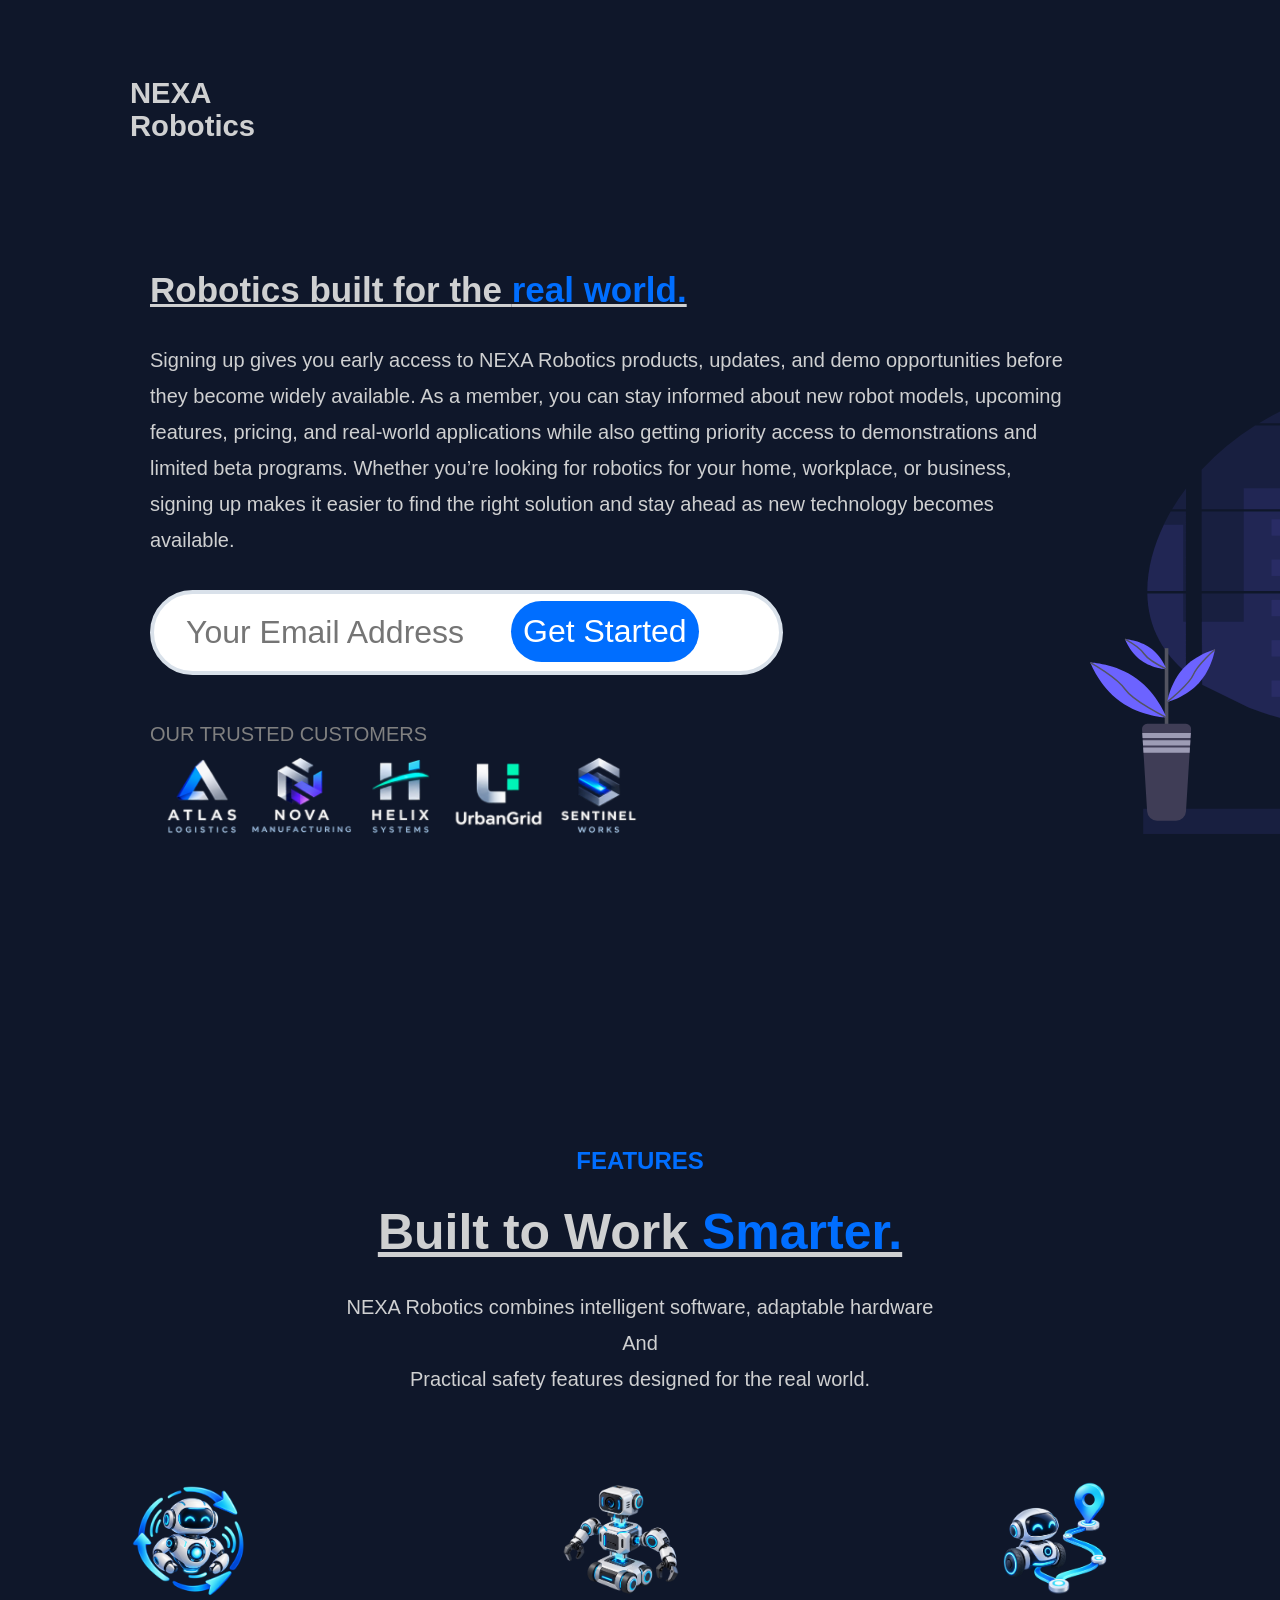
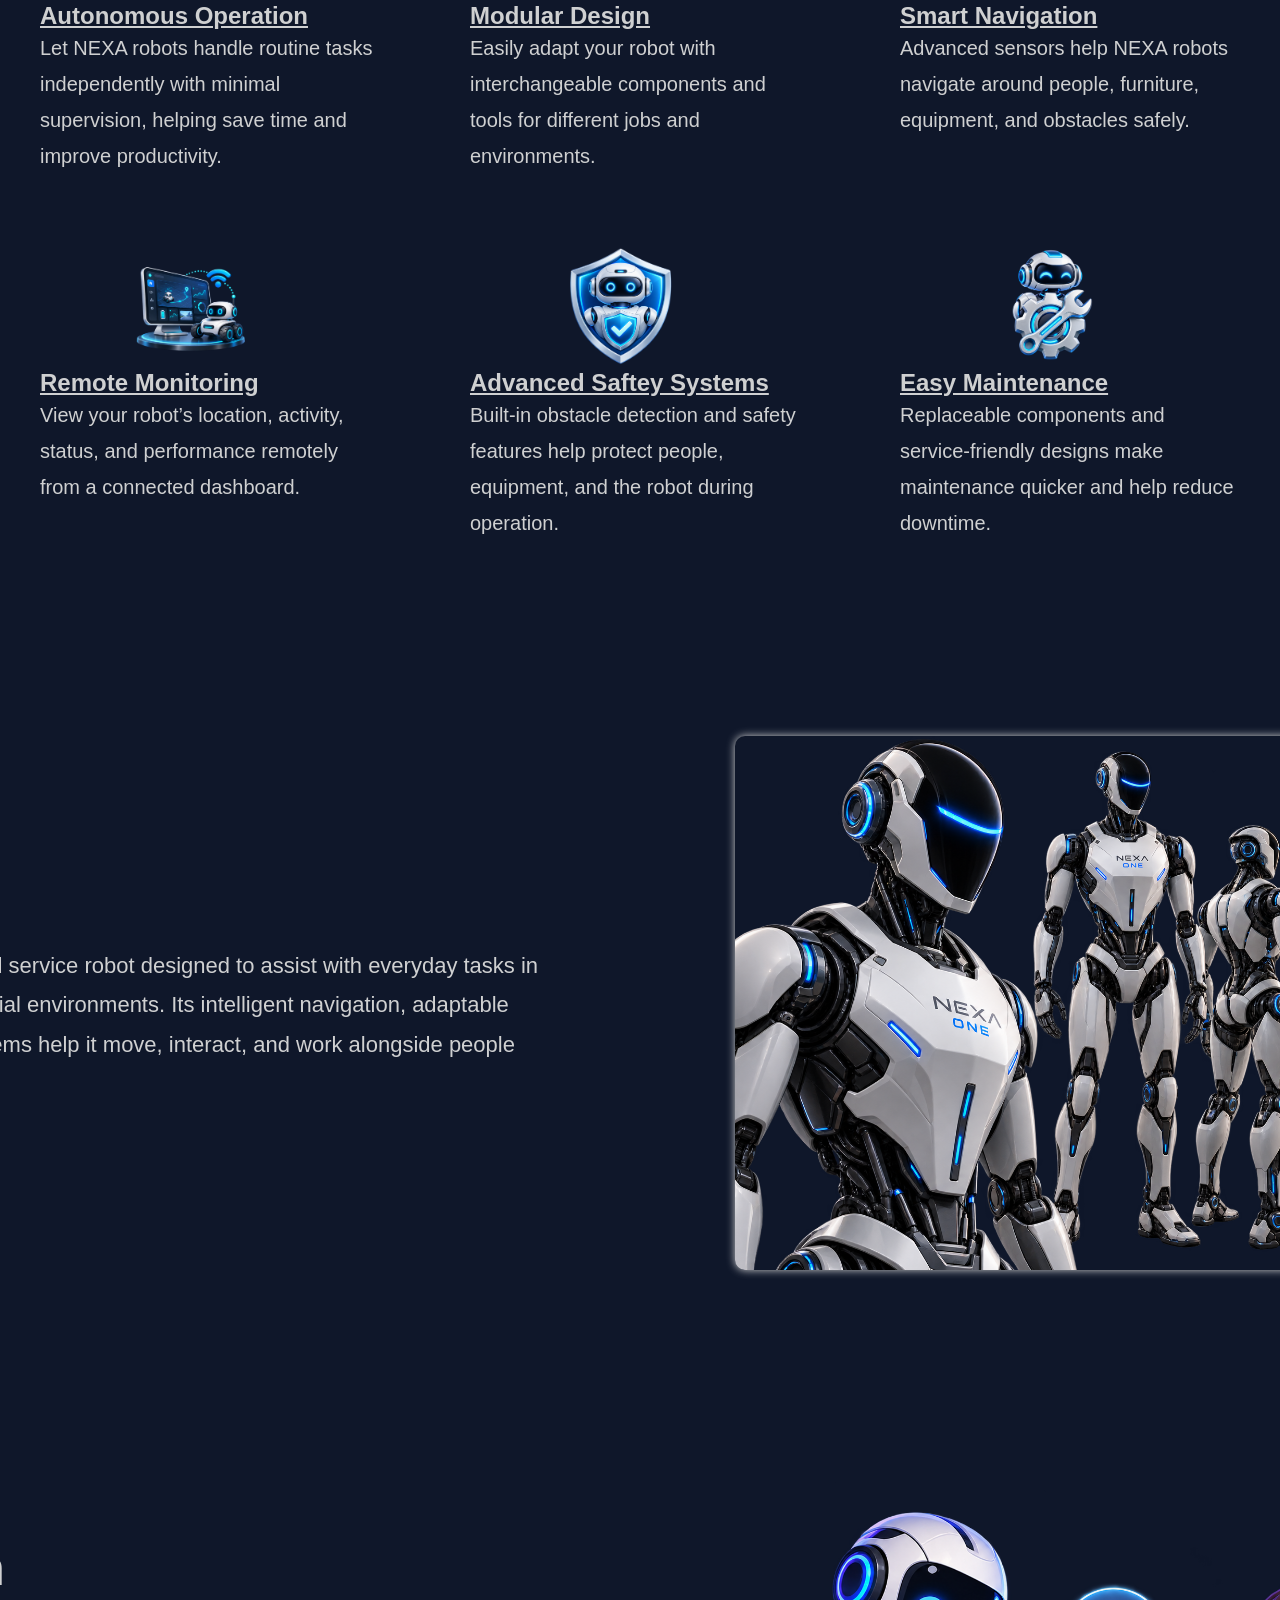
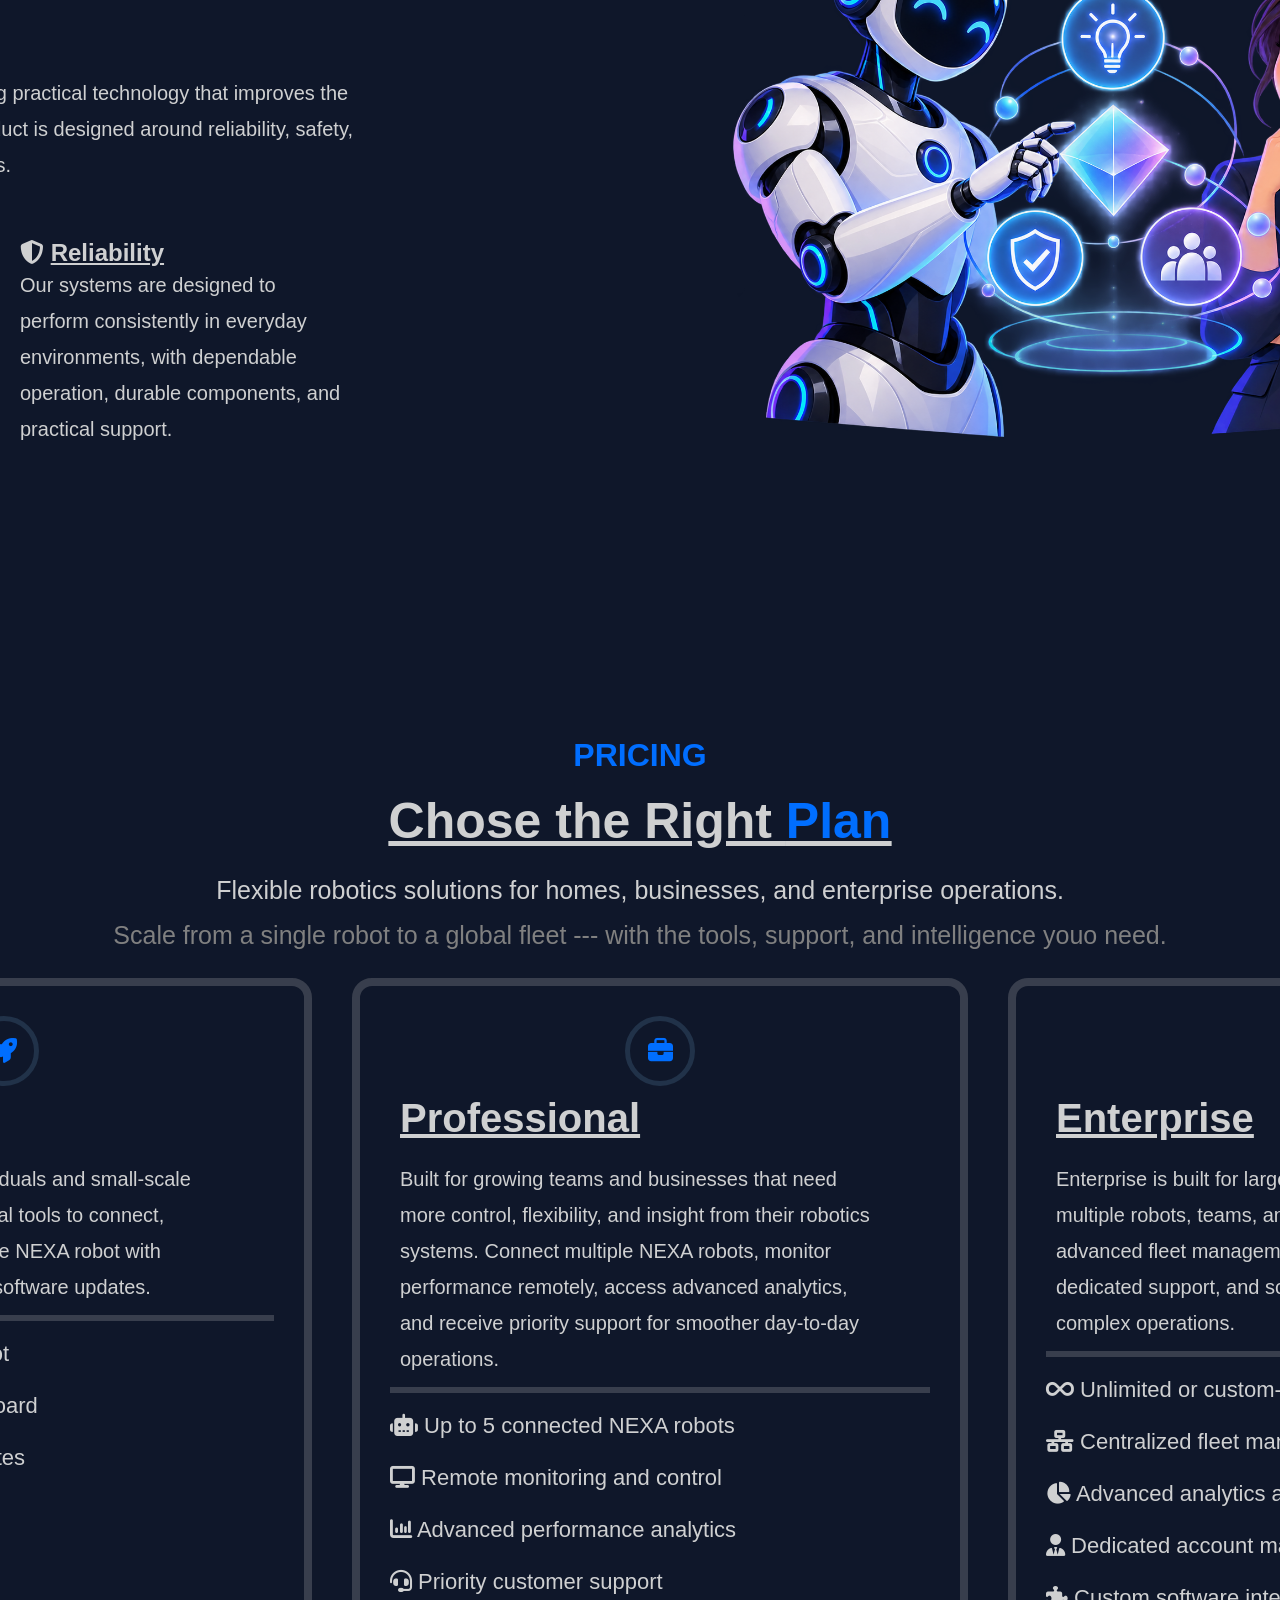
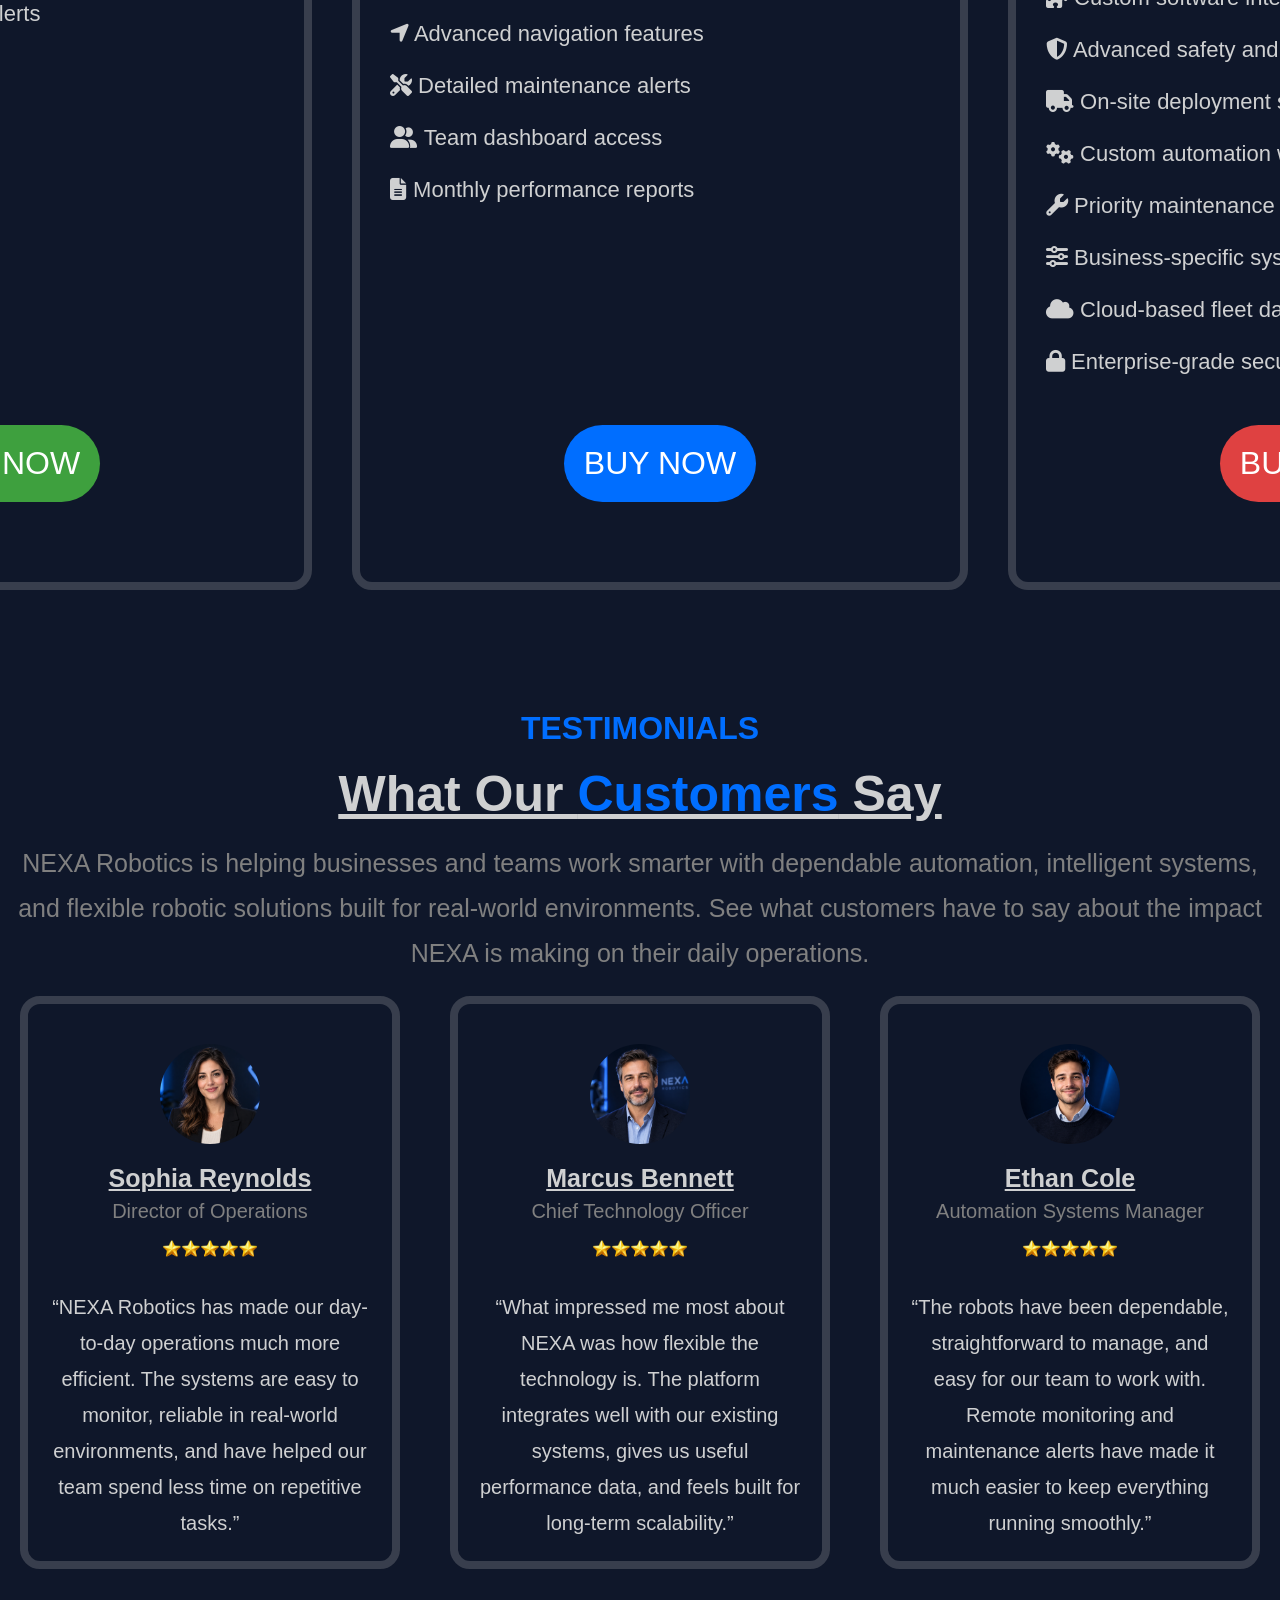
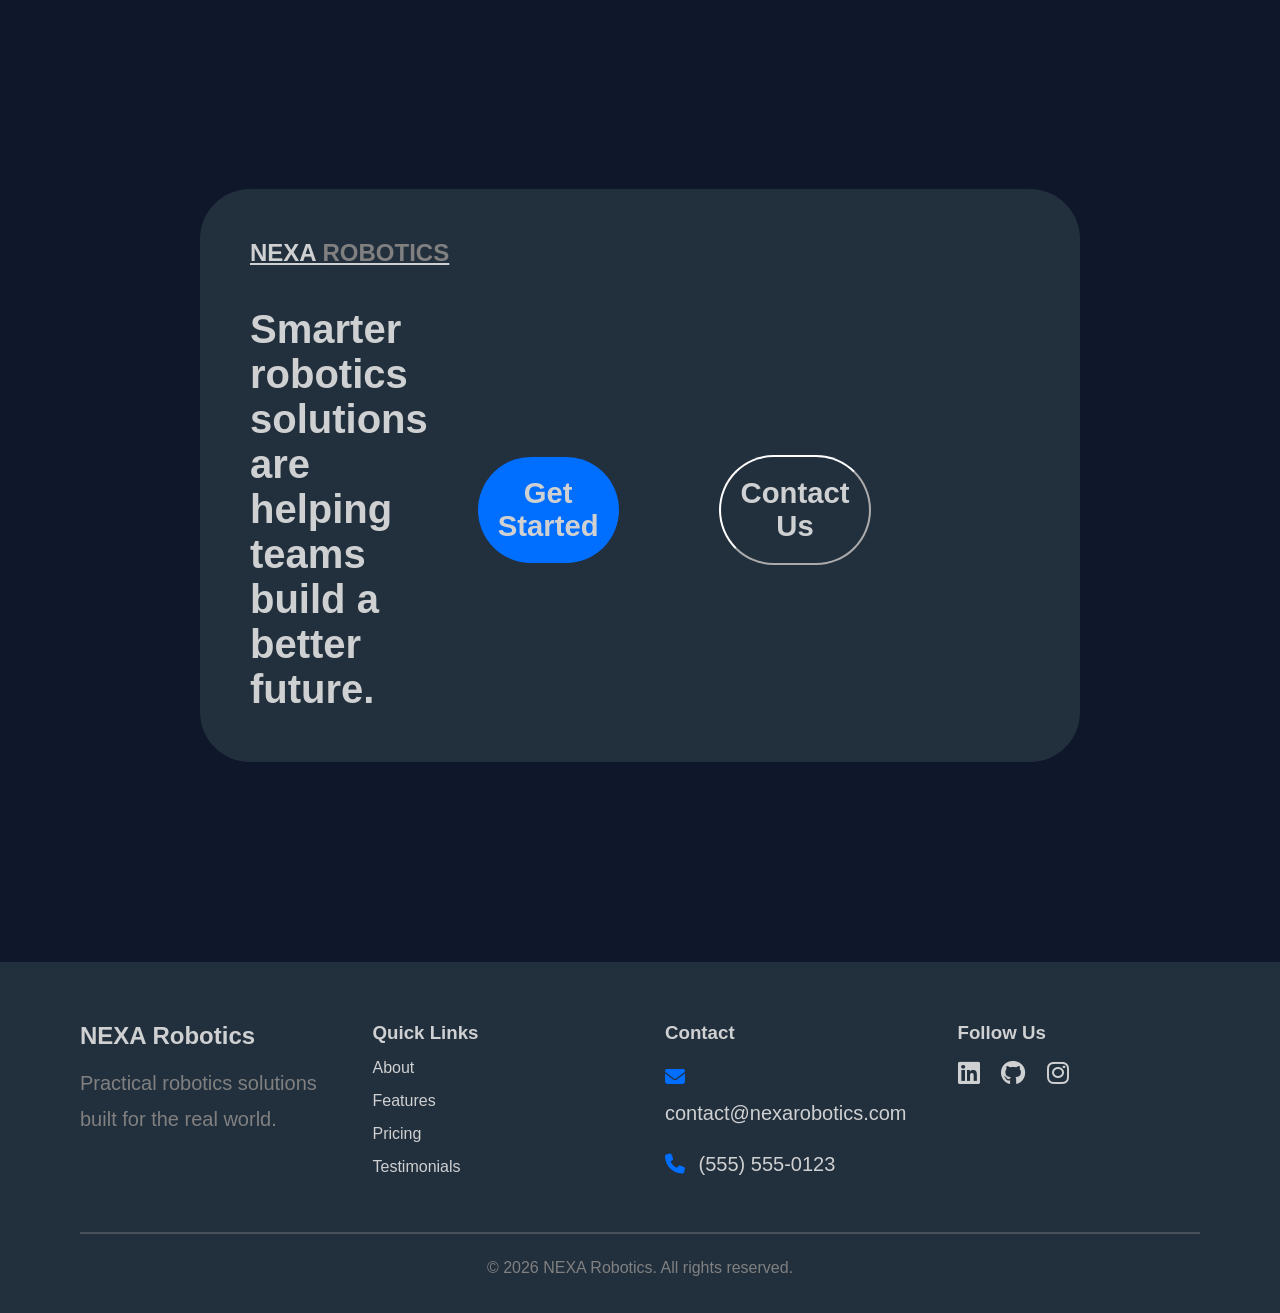
==== commit 7e236f13: "Main Page Complete!! (Updates will be made in the near future.)" ====
--- a/index.html
+++ b/index.html
@@ -592,13 +592,63 @@
     </div>
   </section>
 
-  <footer>
-    
-    <div class="footer__main">
-      <h4>Main</h4>
-    </div>
-
-  </footer>
+<footer class="footer">
+
+  <div class="footer__content">
+
+    <div class="footer__brand">
+      <h2>NEXA Robotics</h2>
+      <p>
+        Practical robotics solutions built for the real world.
+      </p>
+    </div>
+
+    <div class="footer__links">
+      <h3>Quick Links</h3>
+
+      <a href="#about">About</a>
+      <a href="#features">Features</a>
+      <a href="#pricing">Pricing</a>
+      <a href="#testimonials">Testimonials</a>
+    </div>
+
+    <div class="footer__contact">
+      <h3>Contact</h3>
+
+      <p>
+        <i class="fa-solid fa-envelope"></i>
+        contact@nexarobotics.com
+      </p>
+
+      <p>
+        <i class="fa-solid fa-phone"></i>
+        (555) 555-0123
+      </p>
+    </div>
+
+    <div class="footer__socials">
+      <h3>Follow Us</h3>
+
+      <a href="#">
+        <i class="fa-brands fa-linkedin"></i>
+      </a>
+
+      <a href="#">
+        <i class="fa-brands fa-github"></i>
+      </a>
+
+      <a href="#">
+        <i class="fa-brands fa-instagram"></i>
+      </a>
+    </div>
+
+  </div>
+
+  <div class="footer__bottom">
+    <p>© 2026 NEXA Robotics. All rights reserved.</p>
+  </div>
+
+</footer>
 
   </body>
 </html>
--- a/style.css
+++ b/style.css
@@ -816,6 +816,99 @@
 }
 
 
+.footer {
+  background-color: rgb(34, 47, 61);
+  padding: 60px 80px 30px;
+  margin-top: 150px;
+}
+
+.footer__content {
+  display: grid;
+  grid-template-columns: repeat(4, 1fr);
+  gap: 50px;
+}
+
+.footer__brand p {
+  margin-top: 15px;
+  color: grey;
+}
+
+.footer__links,
+.footer__contact,
+.footer__socials {
+  display: flex;
+  flex-direction: column;
+  gap: 15px;
+}
+
+.footer__links a {
+  color: rgb(207, 208, 209);
+  transition: 300ms ease;
+}
+
+.footer__links a:hover {
+  color: rgb(0, 110, 255);
+}
+
+.footer__contact i {
+  color: rgb(0, 110, 255);
+  margin-right: 8px;
+}
+
+.footer__socials {
+  display: block;
+}
+
+.footer__socials h3 {
+  margin-bottom: 15px;
+}
+
+.footer__socials a {
+  font-size: 25px;
+  margin-right: 15px;
+}
+
+.footer__socials i {
+  transition: 300ms ease;
+}
+
+.footer__socials i:hover {
+  color: rgb(0, 110, 255);
+  transform: scale(1.1);
+}
+
+.footer__bottom {
+  margin-top: 50px;
+  padding-top: 20px;
+
+  border-top: 2px solid rgba(180, 180, 180, 0.25);
+
+  text-align: center;
+}
+
+.footer__bottom p {
+  color: grey;
+  font-size: 16px;
+}
+
+
+
+
+
+
+
+
+
+
+
+
+
+
+
+
+
+
+
 
 
 
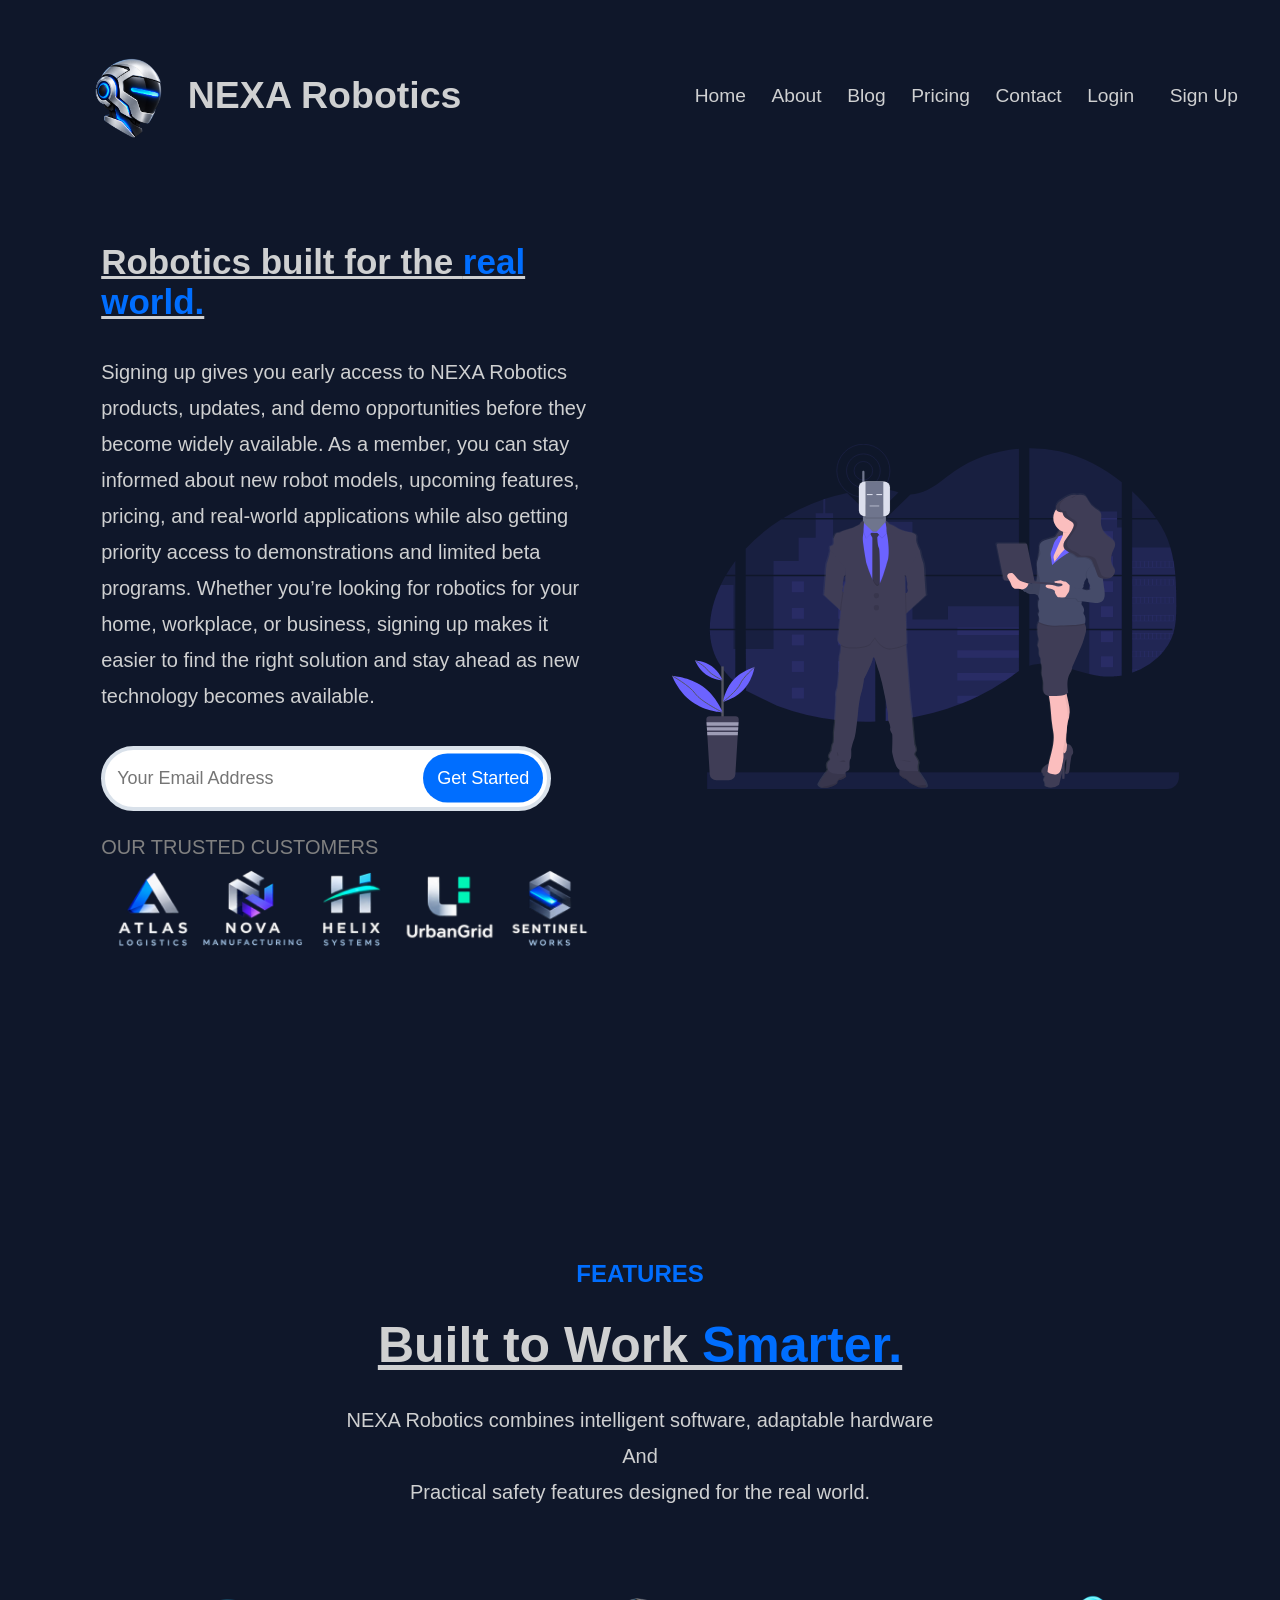
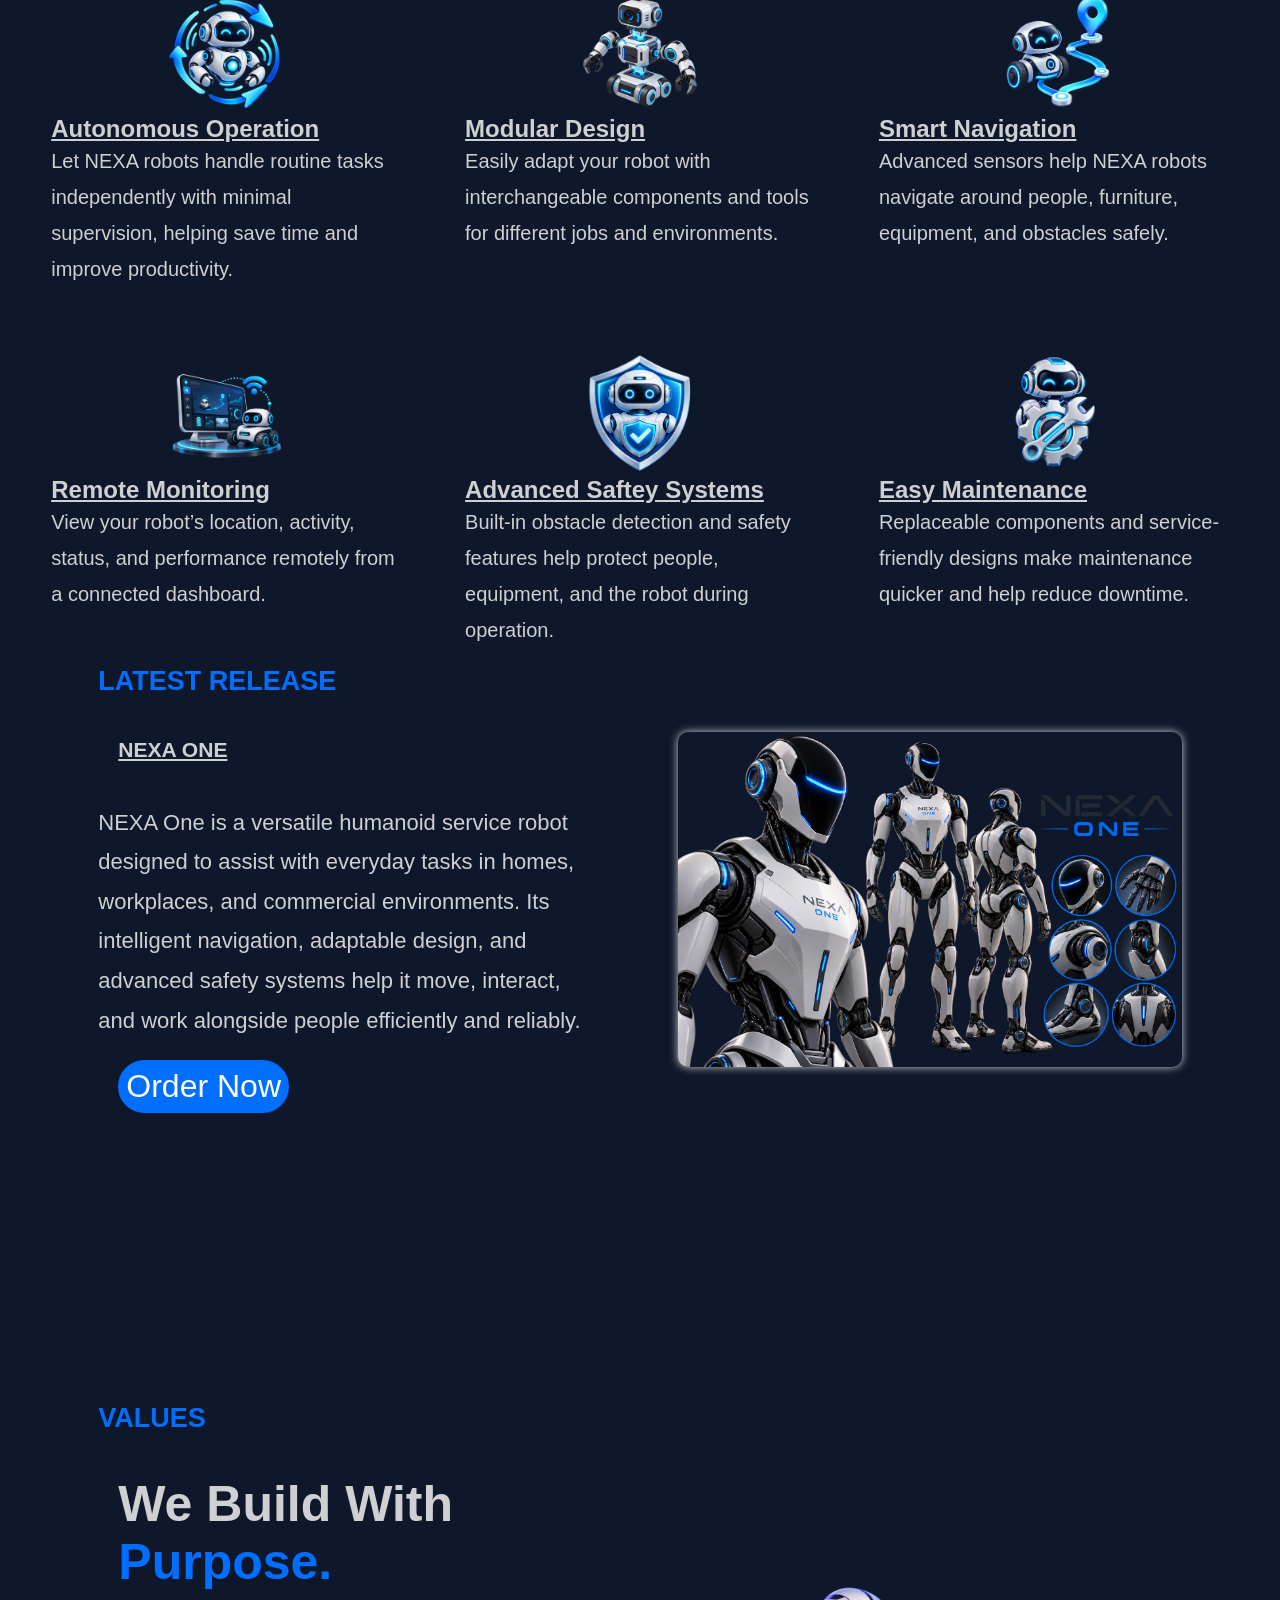
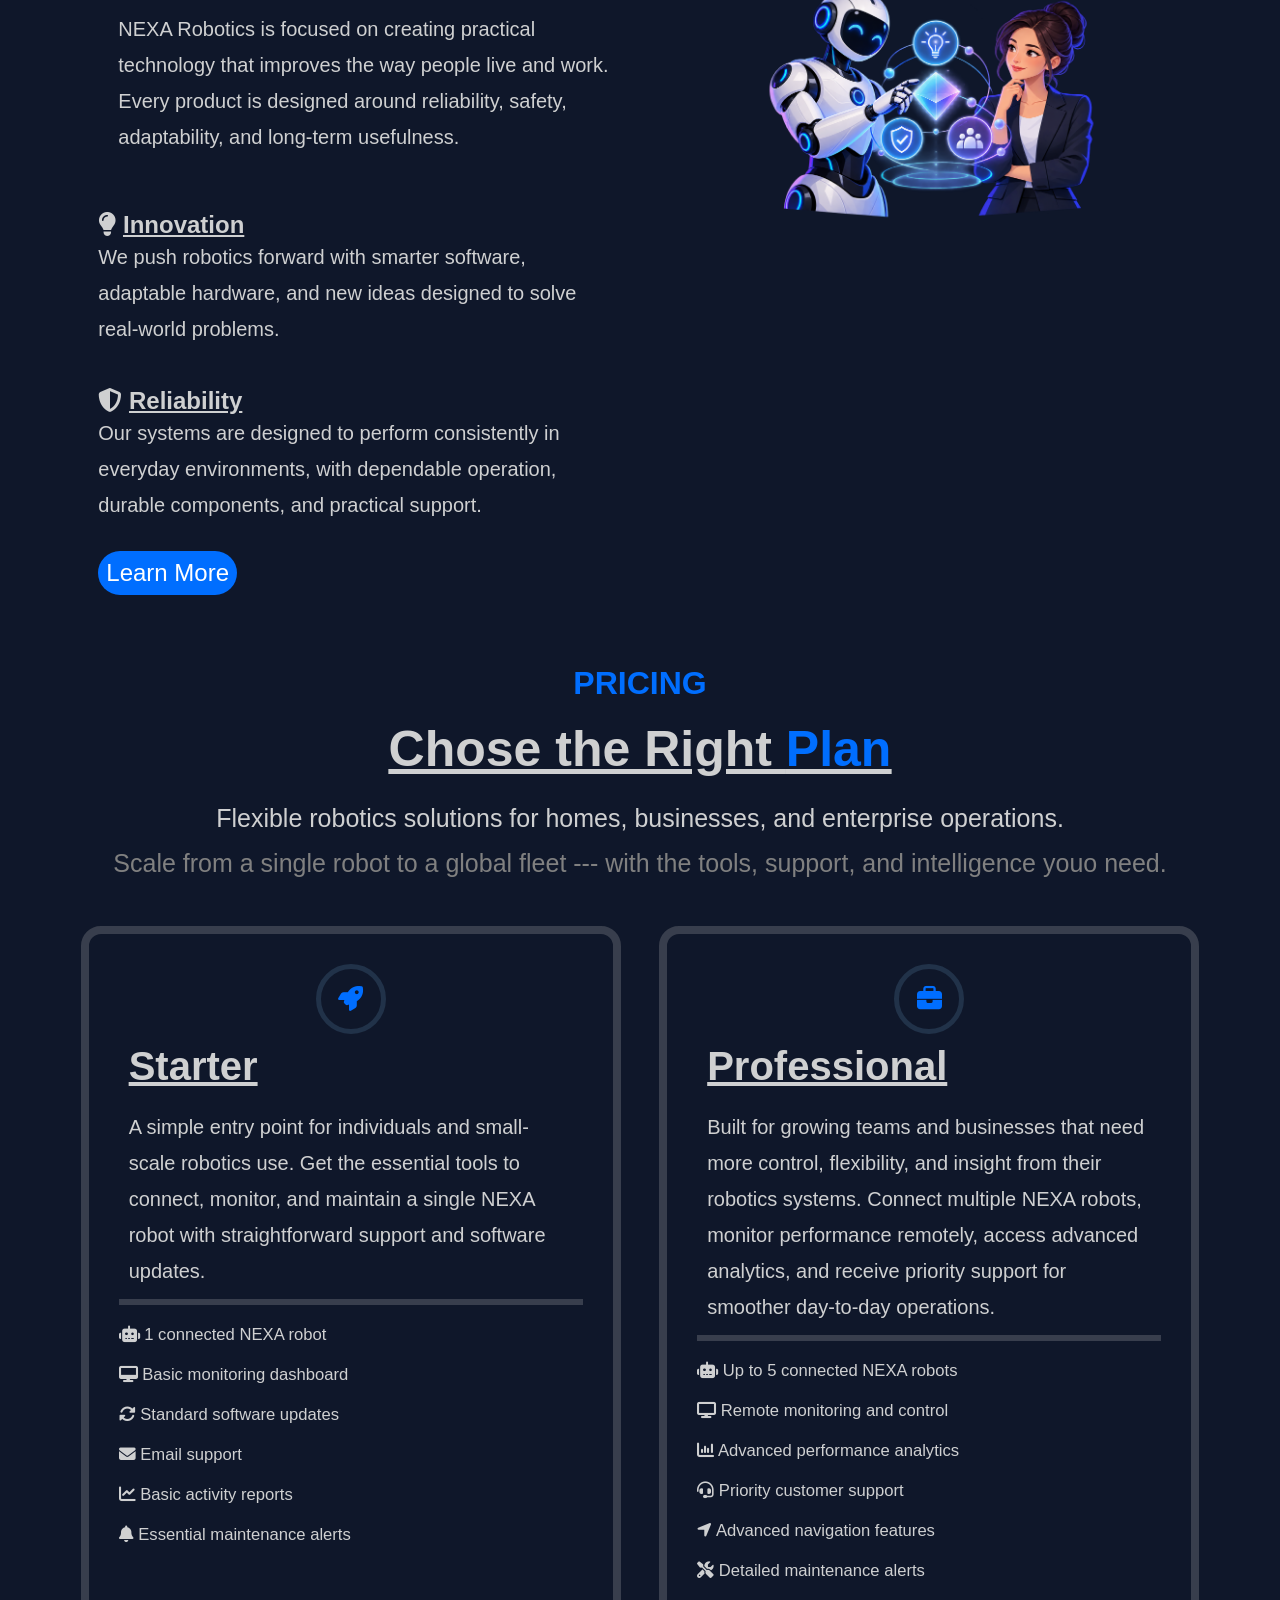
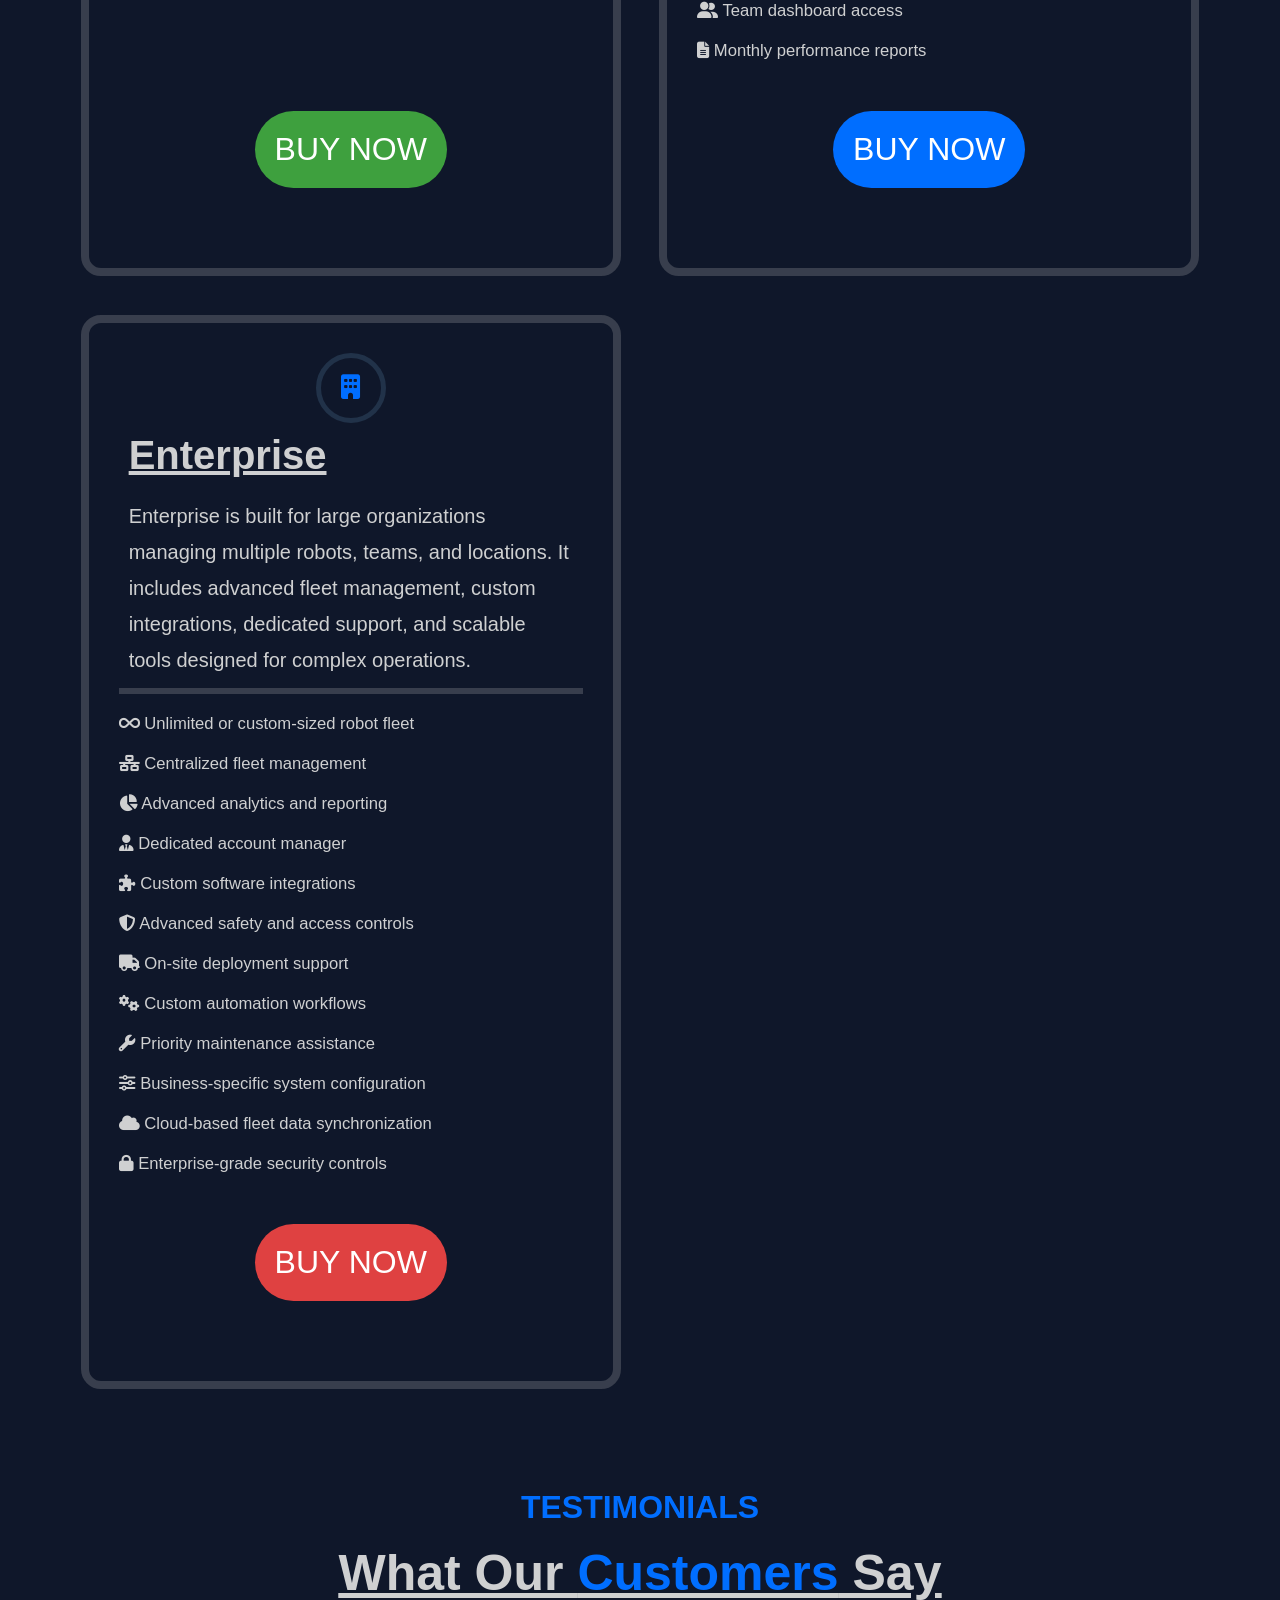
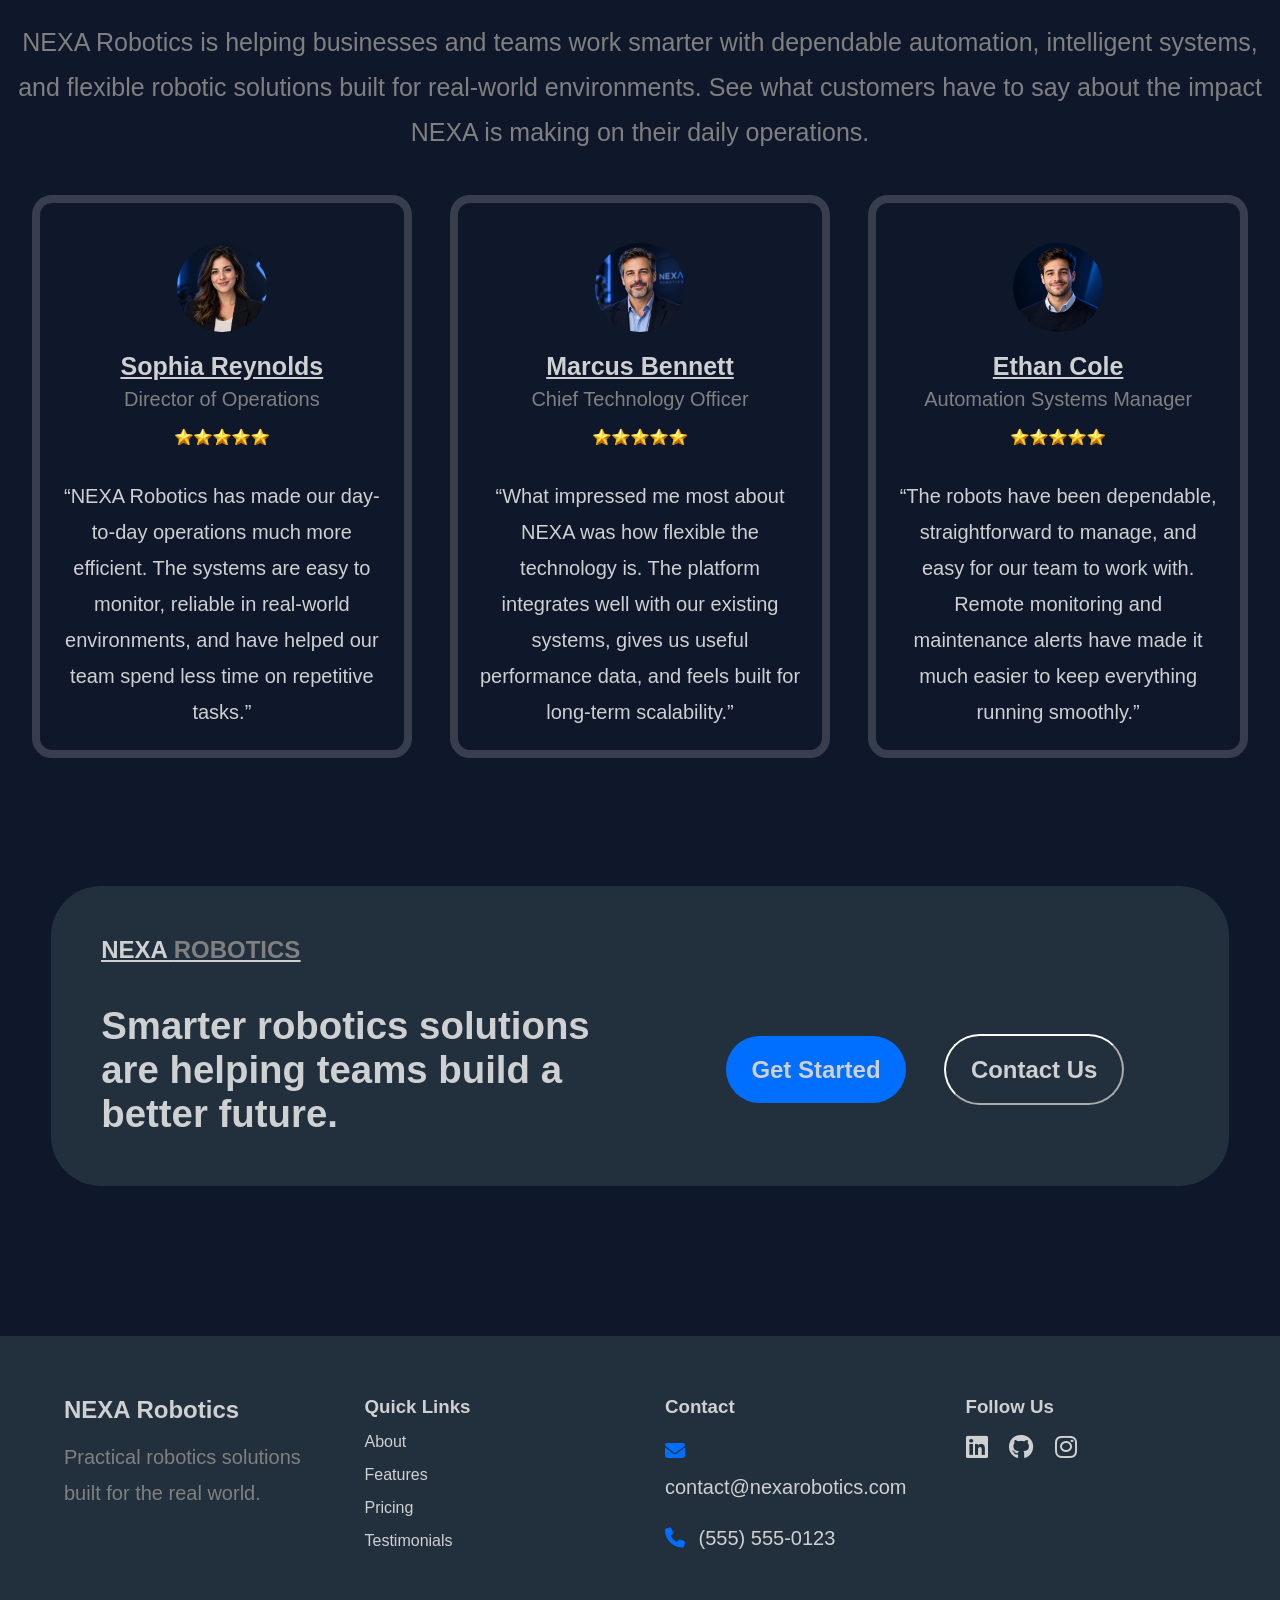
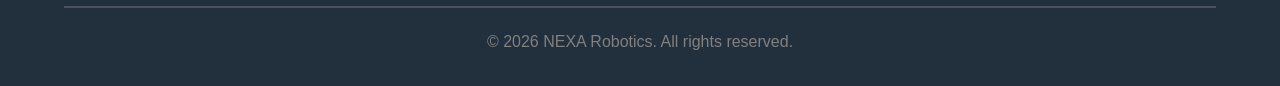
==== commit 7acaa714: "Fix responsive hamburger navigation" ====
--- a/index.html
+++ b/index.html
@@ -5,6 +5,7 @@
   <meta name="viewport" content="width=device-width, initial-scale=1.0">
   <title>NEXA Robotics</title>
   <link rel="stylesheet" href="style.css">
+  <script src="script.js" defer></script>
 
   <link
   rel="stylesheet"
@@ -14,14 +15,14 @@
 </head>
 <body>
   <nav>
-  <section class="landing">
+  <div class="landing">
 
 <div class="page-title">
   <img class="page__title--img" src="./assets/CHP.png" alt="CHP">
   <h1>NEXA Robotics</h1>
 </div>
 
-    <ul class="nav__link--list">
+    <ul class="nav__link--list" id="navigation-links">
       <li class="nav__link">
         <a href="index.html" class="nav__link--underline">Home</a>
       </li>
@@ -33,7 +34,14 @@
       <li class="nav__link"><a href="pages/login.html" class="nav__link--underline">Login</a></li>
       <li class="nav__link"><a href="pages/signup.html" class="nav__link--signup">Sign Up</a></li>
     </ul>
-    </nav>
+
+    <button class="hamburger" type="button" aria-label="Open menu" aria-expanded="false" aria-controls="navigation-links">
+      <span class="bar" aria-hidden="true"></span>
+      <span class="bar" aria-hidden="true"></span>
+      <span class="bar" aria-hidden="true"></span>
+    </button>
+    </div>
+  </nav>
 
   <header>
     <div class="container">
@@ -67,8 +75,7 @@
 
     </div>
 
-      </header>  
-    </section>
+  </header>
 <br>
 
 <!--Features-->
@@ -651,4 +658,4 @@
 </footer>
 
   </body>
-</html>+</html>
--- a/style.css
+++ b/style.css
@@ -8,6 +8,7 @@
 }
 
 body {
+  overflow-x: hidden;
   background-color: #0f172a;
 }
 
@@ -79,55 +80,201 @@
   color: white;
 }
 
+
+/* Hamburger */
+.hamburger {
+  display: none;
+  cursor: pointer;
+  border: none;
+  background: transparent;
+  padding: 10px;
+  flex-shrink: 0;
+}
+
+.hamburger:focus-visible {
+  outline: 2px solid rgb(0, 110, 255);
+  outline-offset: 4px;
+}
+
+.bar{
+  display: block;
+  width: 25px;
+  height: 3px;
+  margin: 5px auto;
+  -webkit-transition: all 0.3s ease-in-out;
+  transition: all 0.3s ease-in-out;
+  background-color: white;
+}
+
+@media(max-width: 768px){
+  .hamburger{
+    display: block;
+  }
+
+  .hamburger.active .bar:nth-child(2){
+    opacity: 0;
+  }
+  .hamburger.active .bar:nth-child(1){
+    transform: translateY(8px) rotate(45deg);
+  }
+  .hamburger.active .bar:nth-child(3){
+    transform: translateY(-8px) rotate(-45deg);
+  }
+
+
+
+  .nav__link--list{
+    position: absolute;
+    left: 0;
+    top: 100%;
+    gap: 0;
+    flex-direction: column;
+    background-color: rgb(58, 53, 53);
+    width: 100%;
+    text-align: center;
+    visibility: hidden;
+    opacity: 0;
+    pointer-events: none;
+    max-height: 70vh;
+    overflow-y: auto;
+  }
+
+  .nav__link{
+    margin: 16px 0;
+
+  }
+
+  .nav__link--list.active{
+    visibility: visible;
+    opacity: 1;
+    pointer-events: auto;
+  }
+
+}
+
+nav {
+  position: relative;
+  z-index: 10;
+}
+
+
 /*Landing*/
 
 .landing {
   display: inline-block;
   display: flex;
+
+  width: min(1500px, 95%);
+  margin: 0 auto;
+  flex-wrap: wrap;
+  align-items: center;
+  justify-content: space-between;
+  gap: 20px;
+
 }
 
 .nav__link--list {
-  padding-left: 1000px;
+  padding-left: 0;
   list-style: none;
   display: flex;
   align-items: center;
-  gap: 40px;
+  /* gap: 40px; */
   font-size: 25px;
   animation: fade-up 600ms 1000ms backwards;
+
+  flex-wrap: wrap;
+  justify-content: center;
+  gap: clamp(15px, 2vw, 40px);
+  font-size: clamp(16px, 1.5vw, 25px);
+  margin-left: auto;
+
 }
 
 .page-title {
   display: flex;
-  margin: 30px;
-  padding: 30px;
+  /* margin: 30px; */
+  /* padding: 30px; */
   justify-content: space-around;
   align-items: center;
-  padding-left: 100px;
+  padding-left: 0;
   font-size: 25px;
   animation: fade-up 600ms 1000ms backwards;
+
+  margin: clamp(15px, 2vw, 30px);
+  padding: clamp(15px, 2vw, 30px);
+  font-size: clamp(18px, 2vw, 25px);
+  gap: 15px;
 }
 
 .page__title--img {
   overflow: hidden;
   border-radius: 8px;
-  height: 100px;
+  height: auto;
   width: 100px;
   max-width: 100%;
   margin: 0 auto;
   justify-content: space-between;
   align-items: center;
   animation: fade-up 600ms 1000ms backwards;
+
+  width: clamp(70px, 7vw, 100px);
+  aspect-ratio: 1 / 1;
+  object-fit: contain;
+
+}
+
+@media (max-width: 768px) {
+  .landing {
+    flex-wrap: nowrap;
+    gap: 8px;
+  }
+
+  .page-title {
+    margin: 12px 0;
+    padding: 0;
+    gap: 8px;
+  }
+
+  .page-title h1 {
+    font-size: clamp(18px, 5vw, 27px);
+  }
+
+  .page__title--img {
+    width: 48px;
+  }
+
+  .nav__link--list {
+    margin: 0;
+    gap: 0;
+    flex-wrap: nowrap;
+    animation: none;
+  }
+
+  .nav__link a {
+    display: block;
+    padding: 10px 24px;
+  }
 }
 
 /* Get Started */
 .row {
-  display: flex;
+  display: grid;
   align-items: center;
   justify-content: space-between;
 
-  max-width: 1200px;
-  margin-left: 100px;
-  padding: 50px;
+  /* max-width: 1200px; */
+  /* margin-left: 100px; */
+  /* padding: 50px; */
+
+  display: grid;
+  grid-template-columns:
+  repeat(auto-fit, minmax(min(100%, 450px), 1fr));
+
+  gap: clamp(30px, 5vw, 80px);
+  width: min(1400px, 92%);
+  max-width: none;
+  margin: 0 auto;
+  padding: clamp(30px, 5vw, 50px);
 }
 
 .header__customers {
@@ -138,13 +285,22 @@
   animation: fade-up 400ms 350ms backwards;
 }
 
+.header__img--wrapper {
+  width: 100%;
+
+  display: flex;
+  justify-content: center;
+  align-items: center;
+}
+
 .header__img {
-  width: 500%;
+  width: 100%;
   max-width: 768px;
   overflow: hidden;
   border-radius: 12px;
-  margin-left: 20px;
+  margin-left: 0;
   animation: fade-up 400ms 600ms backwards;
+
 }
 
 .header__description h2 {
@@ -154,12 +310,19 @@
 }
 
 .header__description--para {
+  width: 100%;
+  max-width: 100%;
+
   margin: 32px 0px;
   animation: fade-up 400ms 800ms backwards;
 }
 
 .header__email {
-  margin: 25px auto;
+  position: relative;
+  margin-left: 0;
+  margin-right: auto;
+  width: min(100%, 450px);
+
   animation: fade-up 400ms 600ms backwards;
 }
 
@@ -169,44 +332,56 @@
 }
 
 .header__email--input {
-  font-size: xx-large;
-  position: absolute;
+  font-size: large;
+  color: #0f172a;
+  position: relative;
+  width: 100%;
 
   z-index: 1;
+
   border-radius: 500px;
   border-style: solid;
   border-image: none;
   border: 4px solid #d9e1ea;
-  padding: 20px 192px 20px 32px;
+  padding: 18px 145px 18px 12px;
+  padding-right: 145px;
+
   transform: scale(1);
   transition: all 800ms ease;
 }
 
 .header__email--btn {
-  position: relative;
-  margin: 11px;
+  position: absolute;
+
+  margin: 0;
   z-index: 2;
-  left: 350px;
-  font-size: xx-large;
-  padding: 12px;
+  top: 50%;
+  left: auto;
+  right: 8px;
+
+  font-size: large;
+  padding: 14px;
   border-radius: 500px;
   background-color: rgb(0, 110, 255);
   color: white;
-  transform: scale(1);
+
+  transform: translateY(-50%) scale(1);
   transition: 500ms ease;
   border: none;
+
 }
 
 .header__email--input:hover {
   border-color: rgb(0, 110, 255);
   box-shadow: 0 0 16px;
   transform: scale(1.03);
+
 }
 
 .header__email--btn:hover {
   color: lightgrey;
   background-color: rgb(29, 92, 175);
-  transform: scale(0.97);
+  transform: translateY(-50%) scale(0.97);
 
 }
 
@@ -233,18 +408,20 @@
 }
 
 .row__narrow {
-  width: 100%;
+  width: min(1200px, 92%);
   max-width: 1200px;
   margin: 0 auto;
+
 }
 
 .features__list {
   display: grid;
-  grid-template-columns: repeat(3, 1fr);
-
-  gap: 70px 90px;
-
+  grid-template-columns:
+  repeat(auto-fit, minmax(min(100%, 280px), 1fr));
+
+  gap: clamp(35px, 5vw, 70px);
   margin-top: 80px;
+
 }
 
 .feature__row {
@@ -252,7 +429,7 @@
 }
 
 .feature__img--wrapper {
-  width: 300px;
+  width: 100%;
   min-width: 100px;
 
   display: flex;
@@ -267,21 +444,25 @@
 /*Latest Product*/
 
 .latest-product {
-  display: flex;
-  align-items: center;
-  justify-content: space-around;
-
-  width: 100%;
-  max-width: none;
-
-  margin: 0;
-  padding: 250px 70px 0 70px;
+  display: grid;
+  grid-template-columns:
+  repeat(auto-fit, minmax(min(100%, 450px), 1fr));
+
+  align-items: center;
+  gap: clamp(40px, 6vw, 80px);
+  width: min(1400px, 92%);
+
+  margin: 0 auto;
+  padding-left: 0;
+  padding-right: 0;
 }
 
 .latest-title {
   position: relative;
   font-size: large;
-  left: -500px;
+
+  left: auto;
+  width: 100%;
 }
 
 .latest-title h1 {
@@ -290,14 +471,15 @@
 }
 
 .latest__para {
-  padding-left: 20px;
+  padding-left: 0;
 }
 
 .latest__para--text {
   font-size: 22px;
-  width: 900px;
+  width: 100%;
   max-width: 900px;
-  flex-shrink: 0;
+  flex-shrink: 1;
+
 }
 
 .latest__ON button {
@@ -321,6 +503,9 @@
 }
 
 .latest__product--wrapper {
+  position: relative;
+  width: 100%;
+
   display: flex;
   justify-content: space-around;
   align-items: center;
@@ -330,10 +515,12 @@
   overflow: hidden;
   border-radius: 10px;
   box-shadow: 0 0 8px;
-  width: 800px;
+
+  height: auto;
+  width: 100%;
   max-width: 800px;
   margin: auto;
-  position: absolute;
+  position: relative;
   z-index: 2;
 }
 
@@ -341,19 +528,28 @@
 /*Values*/
 .company__values {
   position: relative;
-  display: flex;
+  display: grid;
+  grid-template-columns:
+  repeat(auto-fit, minmax(min(100%, 450px), 1fr));
+
   justify-content: space-around;
-
-  left: -460px;
-  padding: 70px;
+  align-items: center;
+  gap: clamp(40px, 6vw, 80px);
+
+  left: auto;
+  width: min(1400px, 92%);
+
+  margin: 0 auto;
+  padding: clamp(40px, 6vw, 70px) 0;
 }
 
 
 .company__values--title {
   position: relative;
   font-size: large;
-  width: 500px;
-  min-width: 100px;
+
+  width: 100%;
+  max-width: 700px;
   margin-top: 200px;
 }
 
@@ -364,21 +560,24 @@
 
 .values__title--para {
   margin: 20px;
-  width: 700px;
-  min-width: 100px;
+  width: 100%;
+  max-width: 700px;
 }
 
 .values__img--wrapper {
   display: flex;
   justify-content: space-around;
   align-items: center;
-  padding: 200px;
+
+  width: 100%;
+  padding: clamp(30px, 6vw, 100px);
 }
 
 .company__values--img{
-  width: 800px;
+  width: 100%;
   max-width: 800px;
-  right: -150px;
+  right: auto;
+  height: auto;
   margin: auto;
   position: relative;
   z-index: 2;
@@ -386,10 +585,11 @@
 
 .values__list {
   display: grid;
-  grid-template-columns: repeat(2, 1fr);
+  grid-template-columns:
+  repeat(auto-fit, minmax(min(100%, 250px), 1fr));
   gap: 40px;
 
-  width: 700px;
+  width: 100%;
 }
 
 .value__LM button {
@@ -443,10 +643,13 @@
 /* Plan Types */
 .plan__types{
   display: grid;
-  position: grid;
-  grid-template-columns: repeat(3, 1fr);
+
   justify-content: center;
-  gap: 40px;
+  grid-template-columns:
+  repeat(auto-fit, minmax(min(100%, 350px), 1fr));
+  width: min(1500px, 95%);
+  margin: 40px auto 0;
+  gap: clamp(25px, 3vw, 40px);
 
 }
 
@@ -454,12 +657,14 @@
   position: relative;
   display: flex;
   flex-direction: column;
-  
+
   border: 8px solid rgba(180, 180, 180, 0.25);
   border-radius: 20px;
-  margin: 20px;
+
+  margin: 0;
   padding: 30px;
   width: 100%;
+  min-width: 0;
 
   transition: all 800ms ease;
 }
@@ -495,14 +700,16 @@
 
 }
 
-.plan__type h2, 
+.plan__type h2,
 .plan__type p{
   text-align: left;
   padding: 10px;
 }
 
 .plan__type--para {
-  width: 500px;
+  width: 100%;
+  max-width: 100%;
+
 }
 
 .plan__title--sep{
@@ -523,7 +730,8 @@
 .WYG__list {
   margin-top: 20px;
   text-align: left;
-  font-size: 22px;
+  font-size: clamp(16px, 1.3vw, 22px);
+
 }
 
 /* Plan Buttons */
@@ -664,29 +872,37 @@
 /* Ratings */
 
 .listed__test--wrapper {
-  display: flex;
-  position: grid;
-  grid-template-columns: repeat(3, 1fr);
+  display: grid;
+
+  grid-template-columns:
+  repeat(auto-fit,minmax(min(100%, 350px), 1fr));
+
   justify-content: center;
-  gap: 10px;
+  width: min(1400px, 95%);
+  margin: 40px auto 0;
+  gap: clamp(20px, 3vw, 40px);
+
 }
 
 .listed__testimonials{
   display: flex;
   justify-content: space-around;
   align-items: center;
-  
+  width: 100%;
+
 }
 
 .testimonial{
   position: relative;
   align-items: center;
-  
+
   border: 8px solid rgba(180, 180, 180, 0.25);
   border-radius: 20px;
-  margin: 20px;
+  margin: 0;
   padding: 20px;
-  width: 100%;
+
+  width: 100%;
+  min-width: 0;
 
 }
 
@@ -699,9 +915,15 @@
 
 .profile__img {
   border-radius: 500px;
-  width: 100px;
+  width: clamp(75px, 7vw, 100px);
+
+  height: auto;
   max-width: 100px;
   margin: 20px;
+
+  aspect-ratio: 1 / 1;
+  object-fit: cover;
+
 }
 
 
@@ -744,8 +966,10 @@
 .get__started--wrapper{
   background-color: rgb(34, 47, 61);
   border-radius: 50px;
-  padding: 50px;
-  margin: 200px;
+
+  width: min(1400px, 92%);
+  margin: clamp(80px, 10vw, 200px) auto;
+  padding: clamp(30px, 5vw, 50px);
 
 }
 
@@ -755,32 +979,42 @@
 }
 
 .get__started--text{
-  display: flex;
+  display: grid;
+  grid-template-columns:
+  repeat(auto-fit, minmax(min(100%, 400px), 1fr));
+
   align-items: center;
   justify-content: space-between;
+  gap: clamp(30px, 5vw, 80px);
 
   width: 100%;
   padding-bottom: 0;
 }
 
 .get__started--text h1{
-  font-size: 40px;
-  width: 650px;
+  font-size: clamp(26px, 3vw, 40px);
+  width: 100%;
 }
 
 .get__started--btns{
   display: flex;
-  align-items: center;  
-  gap: 100px;
-  padding-right: 600px;
-  margin: 50px;
-  
+  flex-wrap: wrap;
+
+  justify-content: center;
+  align-items: center;
+
+  gap: clamp(20px, 3vw, 50px);
+  padding-right: 0;
+  margin: 0;
+
 }
 
 .GS__btn,
 .CU__btn{
-  font-size: 25px;
-  padding: 20px;
+  font-size: clamp(16px, 1.6vw, 25px);
+  padding: clamp(12px, 1.5vw, 20px)
+  clamp(16px, 2vw, 25px);
+
   border-radius: 500px;
 
   transition: all 500ms ease;
@@ -812,20 +1046,25 @@
 /* Footer */
 footer{
   background-color: rgb(34, 47, 61);
-  padding: 300px;
+  padding: 0;
 }
 
 
 .footer {
   background-color: rgb(34, 47, 61);
-  padding: 60px 80px 30px;
   margin-top: 150px;
+
+  padding: clamp(40px, 5vw, 60px)
+  clamp(20px, 5vw, 80px) 30px;
+
 }
 
 .footer__content {
   display: grid;
-  grid-template-columns: repeat(4, 1fr);
-  gap: 50px;
+  grid-template-columns:
+  repeat(auto-fit, minmax(min(100%, 200px), 1fr));
+
+  gap: clamp(30px, 4vw, 50px);
 }
 
 .footer__brand p {
@@ -889,953 +1128,5 @@
 .footer__bottom p {
   color: grey;
   font-size: 16px;
-}
-
-
-
-
-
-
-
-
-
-
-
-
-
-
-
-
-
-
-
-
-
-
-
-/*MUST be updated once project is finished*/
-/* Replace this with something more efficient  */
-
-/* ============================= */
-/* RESPONSIVE DESIGN */
-/* ============================= */
-
-
-/* ============================= */
-/* SMALL LAPTOPS / LARGE TABLETS */
-/* ============================= */
-
-@media (max-width: 1200px) {
-
-  /* NAV */
-
-  .landing {
-    width: 100%;
-    justify-content: space-between;
-    align-items: center;
-  }
-
-  .nav__link--list {
-    padding-left: 0;
-    padding-right: 30px;
-    gap: 25px;
-    font-size: 20px;
-  }
-
-  .page-title {
-    padding-left: 30px;
-    margin: 20px;
-  }
-
-
-  /* HERO */
-
-  .row {
-    width: 100%;
-    max-width: 100%;
-    margin-left: 0;
-    padding: 50px;
-    gap: 40px;
-  }
-
-  .header__description {
-    width: 55%;
-  }
-
-  .header__img--wrapper {
-    width: 45%;
-  }
-
-  .header__img {
-    width: 100%;
-    max-width: 600px;
-    margin-left: 0;
-  }
-
-  .header__customers {
-    width: 450px;
-  }
-
-
-  /* FEATURES */
-
-  .row__narrow {
-    max-width: 1000px;
-    padding: 0 30px;
-  }
-
-  .features__list {
-    grid-template-columns: repeat(2, 1fr);
-    gap: 60px 50px;
-  }
-
-  .feature__img--wrapper {
-    width: 100%;
-  }
-
-
-  /* LATEST PRODUCT */
-
-  .latest-product {
-    padding: 180px 40px 0;
-    gap: 40px;
-  }
-
-  .latest-title {
-    left: 0;
-    width: 50%;
-  }
-
-  .latest__para--text {
-    width: 100%;
-    max-width: 650px;
-  }
-
-  .latest__product {
-    width: 50%;
-  }
-
-  .latest__product--img {
-    position: relative;
-    width: 100%;
-    max-width: 550px;
-  }
-
-
-  /* VALUES */
-
-  .company__values {
-    left: 0;
-    padding: 70px 40px;
-    gap: 40px;
-  }
-
-  .company__values--title {
-    width: 100%;
-  }
-
-  .values__title--para {
-    width: 100%;
-  }
-
-  .values__list {
-    width: 100%;
-  }
-
-  .values__img--wrapper {
-    padding: 100px 20px;
-  }
-
-  .company__values--img {
-    width: 500px;
-    max-width: 100%;
-    right: 0;
-  }
-
-
-  /* PRICING */
-
-  .customer__plans--wrapper {
-    padding: 0 30px;
-  }
-
-  .plan__types {
-    grid-template-columns: repeat(3, minmax(0, 1fr));
-    gap: 20px;
-  }
-
-  .plan__type {
-    margin: 0;
-    padding: 25px;
-  }
-
-  .plan__type--para {
-    width: 100%;
-  }
-
-  .plan__type--title {
-    font-size: 32px;
-  }
-
-  .WYG__list {
-    font-size: 18px;
-  }
-
-  .price__low,
-  .price__med,
-  .price__high {
-    font-size: 22px;
-    padding: 16px;
-  }
-
-
-  /* TESTIMONIALS */
-
-  .company__test {
-    padding: 0 30px;
-  }
-
-  .listed__test--wrapper {
-    gap: 20px;
-  }
-
-  .testimonial {
-    margin: 0;
-  }
-
-
-  /* CTA */
-
-  .get__started--wrapper {
-    margin: 150px 50px;
-    padding: 50px;
-  }
-
-  .get__started--text h1 {
-    width: 50%;
-    font-size: 34px;
-  }
-
-  .get__started--btns {
-    padding-right: 0;
-    margin: 0;
-    gap: 30px;
-  }
-
-
-  /* FOOTER */
-
-  footer {
-    padding: 180px 60px;
-  }
-}
-
-
-
-/* ============================= */
-/* TABLETS */
-/* ============================= */
-
-@media (max-width: 900px) {
-
-  /* NAV */
-
-  .landing {
-    flex-direction: column;
-    align-items: center;
-  }
-
-  .page-title {
-    margin: 15px;
-    padding: 15px;
-  }
-
-  .nav__link--list {
-    padding: 10px 20px;
-    flex-wrap: wrap;
-    justify-content: center;
-    gap: 20px;
-    font-size: 18px;
-  }
-
-
-  /* HERO */
-
-  .row {
-    flex-direction: column;
-    padding: 40px 30px;
-    text-align: center;
-  }
-
-  .header__description {
-    width: 100%;
-  }
-
-  .header__description--para {
-    max-width: 700px;
-    margin: 30px auto;
-  }
-
-  .header__img--wrapper {
-    width: 100%;
-    display: flex;
-    justify-content: center;
-    margin-top: 60px;
-  }
-
-  .header__img {
-    width: 90%;
-    max-width: 600px;
-  }
-
-  .header__email {
-    position: relative;
-    width: 100%;
-    max-width: 500px;
-    margin: 25px auto;
-  }
-
-  .header__email--input {
-    position: relative;
-    width: 100%;
-    font-size: 20px;
-    padding: 18px 150px 18px 25px;
-  }
-
-  .header__email--btn {
-    position: absolute;
-    right: 8px;
-    left: auto;
-    top: 50%;
-
-    transform: translateY(-50%);
-
-    margin: 0;
-    font-size: 18px;
-  }
-
-  .header__customers {
-    width: 400px;
-    max-width: 100%;
-    margin: 0 auto;
-  }
-
-
-  /* FEATURES */
-
-  .features__title {
-    margin-top: 120px;
-    padding: 0 25px;
-  }
-
-  .features__title h1 {
-    font-size: 40px;
-  }
-
-  .features__list {
-    grid-template-columns: repeat(2, 1fr);
-    gap: 50px 30px;
-    padding: 0 30px;
-  }
-
-  .feature__img--wrapper {
-    width: 100%;
-  }
-
-
-  /* LATEST PRODUCT */
-
-  .latest-product {
-    flex-direction: column;
-    padding: 130px 30px 0;
-    text-align: center;
-  }
-
-  .latest-title {
-    position: static;
-    width: 100%;
-  }
-
-  .latest__para {
-    padding-left: 0;
-  }
-
-  .latest__para--text {
-    width: 100%;
-    max-width: 700px;
-    margin: 0 auto;
-  }
-
-  .latest__ON button {
-    margin: 25px auto;
-  }
-
-  .latest__product {
-    width: 100%;
-  }
-
-  .latest__product--wrapper {
-    position: relative;
-    width: 100%;
-    margin-top: 50px;
-  }
-
-  .latest__product--img {
-    position: relative;
-    width: 90%;
-    max-width: 650px;
-    margin: 0 auto;
-  }
-
-
-  /* VALUES */
-
-  .company__values {
-    flex-direction: column;
-    padding: 80px 30px;
-    text-align: center;
-  }
-
-  .company__values--title {
-    width: 100%;
-    margin-top: 50px;
-  }
-
-  .values__title--para {
-    width: 100%;
-    max-width: 700px;
-    margin: 20px auto;
-  }
-
-  .values__list {
-    width: 100%;
-    grid-template-columns: repeat(2, 1fr);
-    gap: 30px;
-    margin-top: 40px;
-  }
-
-  .values__img--wrapper {
-    padding: 70px 0;
-  }
-
-  .company__values--img {
-    width: 80%;
-    max-width: 600px;
-  }
-
-  .value__LM button {
-    margin: 30px auto;
-  }
-
-
-  /* PRICING */
-
-  .customer__plans--title {
-    padding: 0 25px;
-  }
-
-  .customer__plans--title h1 {
-    font-size: 40px;
-  }
-
-  .customer__plans--title p {
-    font-size: 20px;
-  }
-
-  .plan__types {
-    grid-template-columns: 1fr;
-    max-width: 650px;
-    margin: 40px auto 0;
-    padding: 0 25px;
-    gap: 35px;
-  }
-
-  .plan__type {
-    width: 100%;
-    margin: 0;
-  }
-
-  .plan__type--para {
-    width: 100%;
-  }
-
-  .main__icon--wrapper {
-    display: flex;
-    justify-content: center;
-  }
-
-  .plan__button--wrapper {
-    padding-bottom: 30px;
-  }
-
-
-  /* TESTIMONIALS */
-
-  .company__test--title {
-    padding: 0 25px;
-  }
-
-  .company__test--title h1 {
-    font-size: 40px;
-  }
-
-  .company__test--title p {
-    font-size: 20px;
-  }
-
-  .listed__testimonials {
-    width: 100%;
-  }
-
-  .listed__test--wrapper {
-    display: grid;
-    grid-template-columns: 1fr;
-    width: 100%;
-    max-width: 650px;
-    margin: 40px auto 0;
-    padding: 0 25px;
-    gap: 30px;
-  }
-
-  .testimonial {
-    width: 100%;
-    margin: 0;
-  }
-
-
-  /* CTA */
-
-  .get__started--wrapper {
-    margin: 120px 30px;
-    padding: 40px;
-  }
-
-  .get__started--text {
-    flex-direction: column;
-    align-items: flex-start;
-    gap: 35px;
-  }
-
-  .get__started--text h1 {
-    width: 100%;
-    font-size: 34px;
-  }
-
-  .get__started--btns {
-    width: 100%;
-    justify-content: flex-start;
-    padding-right: 0;
-    margin: 0;
-    gap: 25px;
-  }
-
-
-  /* FOOTER */
-
-  footer {
-    padding: 120px 40px;
-  }
-}
-
-
-
-/* ============================= */
-/* PHONES */
-/* ============================= */
-
-@media (max-width: 600px) {
-
-  p {
-    font-size: 16px;
-    line-height: 1.6;
-  }
-
-
-  /* NAV */
-
-  .page-title {
-    flex-direction: column;
-    gap: 10px;
-  }
-
-  .page__title--img {
-    width: 70px;
-    height: 70px;
-  }
-
-  .page-title h1 {
-    font-size: 24px;
-  }
-
-  .nav__link--list {
-    gap: 15px;
-    padding: 10px;
-    font-size: 16px;
-  }
-
-
-  /* HERO */
-
-  .row {
-    padding: 30px 20px;
-  }
-
-  .header__description h2 {
-    font-size: 28px;
-  }
-
-  .header__email {
-    max-width: 100%;
-  }
-
-  .header__email--input {
-    font-size: 16px;
-    padding: 16px 115px 16px 20px;
-  }
-
-  .header__email--btn {
-    font-size: 14px;
-    padding: 12px;
-  }
-
-  .header__customers {
-    width: 100%;
-  }
-
-  .header__img {
-    width: 100%;
-  }
-
-
-  /* FEATURES */
-
-  .features__title {
-    margin-top: 80px;
-  }
-
-  .features__title h1 {
-    font-size: 32px;
-  }
-
-  .features__subtitle {
-    font-size: 16px;
-  }
-
-  .features__list {
-    grid-template-columns: 1fr;
-    padding: 0 25px;
-    gap: 50px;
-  }
-
-  .feature {
-    text-align: center;
-  }
-
-  .feature__img {
-    width: 100px;
-  }
-
-
-  /* LATEST */
-
-  .latest-product {
-    padding: 100px 20px 0;
-  }
-
-  .latest-title h1 {
-    margin: 20px 0;
-    font-size: 30px;
-  }
-
-  .latest__para--text {
-    font-size: 17px;
-  }
-
-  .latest__ON button {
-    font-size: 20px;
-  }
-
-  .latest__product--img {
-    width: 100%;
-    max-width: 100%;
-  }
-
-
-  /* VALUES */
-
-  .company__values {
-    padding: 60px 20px;
-  }
-
-  .company__values--title h1 {
-    font-size: 34px;
-    margin: 20px 0;
-  }
-
-  .values__list {
-    grid-template-columns: 1fr;
-    gap: 40px;
-  }
-
-  .company__values--img {
-    width: 100%;
-  }
-
-  .values__img--wrapper {
-    padding: 50px 0;
-  }
-
-  .value__LM button {
-    font-size: 18px;
-  }
-
-
-  /* PRICING */
-
-  .customer__plans--title h1 {
-    font-size: 32px;
-  }
-
-  .customer__plans--title h2 {
-    font-size: 22px;
-  }
-
-  .customer__plans--title p {
-    font-size: 16px;
-  }
-
-  .plan__types {
-    width: 100%;
-    padding: 0 18px;
-  }
-
-  .plan__type {
-    border-width: 5px;
-    padding: 20px;
-  }
-
-  .plan__type--title {
-    font-size: 30px;
-  }
-
-  .plan__main--i {
-    width: 50px;
-    height: 50px;
-    padding: 24px;
-    font-size: 20px;
-  }
-
-  .WYG__list {
-    font-size: 16px;
-  }
-
-  .price__low,
-  .price__med,
-  .price__high {
-    font-size: 18px;
-    padding: 14px 18px;
-  }
-
-
-  /* TESTIMONIALS */
-
-  .company__test {
-    margin-top: 80px;
-    padding: 0;
-  }
-
-  .company__test--title h1 {
-    font-size: 32px;
-  }
-
-  .company__test--title h2 {
-    font-size: 22px;
-  }
-
-  .company__test--title p {
-    font-size: 16px;
-  }
-
-  .listed__test--wrapper {
-    padding: 0 18px;
-  }
-
-  .testimonial {
-    border-width: 5px;
-    padding: 20px;
-  }
-
-  .profile__img {
-    width: 80px;
-    max-width: 80px;
-    margin: 15px;
-  }
-
-  .cust__profile--text h3 {
-    font-size: 20px;
-  }
-
-  .cust__profile--para {
-    text-align: left;
-  }
-
-
-  /* CTA */
-
-  .get__started--wrapper {
-    margin: 80px 20px;
-    padding: 30px 20px;
-    border-radius: 30px;
-  }
-
-  .get__started--title {
-    padding-bottom: 25px;
-  }
-
-  .get__started--text {
-    gap: 30px;
-  }
-
-  .get__started--text h1 {
-    font-size: 28px;
-  }
-
-  .get__started--btns {
-    flex-direction: column;
-    align-items: stretch;
-    width: 100%;
-    gap: 15px;
-  }
-
-  .GS__btn,
-  .CU__btn {
-    width: 100%;
-    font-size: 18px;
-    padding: 15px;
-  }
-
-
-  /* FOOTER */
-
-  footer {
-    padding: 80px 20px;
-  }
-}
-
-
-
-/* ============================= */
-/* VERY SMALL PHONES */
-/* ============================= */
-
-@media (max-width: 400px) {
-
-  .nav__link--list {
-    font-size: 14px;
-    gap: 12px;
-  }
-
-  .header__description h2 {
-    font-size: 24px;
-  }
-
-  .header__email--input {
-    padding-right: 105px;
-  }
-
-  .header__email--btn {
-    font-size: 12px;
-  }
-
-
-  /* FEATURES */
-
-  .features__title h1 {
-    font-size: 28px;
-  }
-
-
-  /* LATEST */
-
-  .latest-title h1 {
-    font-size: 27px;
-  }
-
-
-  /* VALUES */
-
-  .company__values--title h1 {
-    font-size: 29px;
-  }
-
-
-  /* PRICING */
-
-  .customer__plans--title h1 {
-    font-size: 28px;
-  }
-
-  .plan__type {
-    padding: 16px;
-  }
-
-  .plan__type--title {
-    font-size: 26px;
-  }
-
-  .WYG__list {
-    font-size: 14px;
-  }
-
-
-  /* TESTIMONIALS */
-
-  .company__test--title h1 {
-    font-size: 28px;
-  }
-
-  .profile__img--wrapper {
-    justify-content: center;
-  }
-
-  .profile__img {
-    width: 70px;
-    max-width: 70px;
-  }
-
-  .cust__profile--text h3 {
-    font-size: 18px;
-  }
-
-  .rating__img {
-    width: 90px;
-  }
-
-
-  /* CTA */
-
-  .get__started--wrapper {
-    margin: 60px 15px;
-    padding: 25px 18px;
-  }
-
-  .get__started--text h1 {
-    font-size: 24px;
-  }
-
-  .get__started--title h2 {
-    font-size: 20px;
-  }
-
-  .GS__btn,
-  .CU__btn {
-    font-size: 16px;
-  }
-
-
-  /* FOOTER */
-
-  footer {
-    padding: 60px 15px;
-  }
-}+
+}
